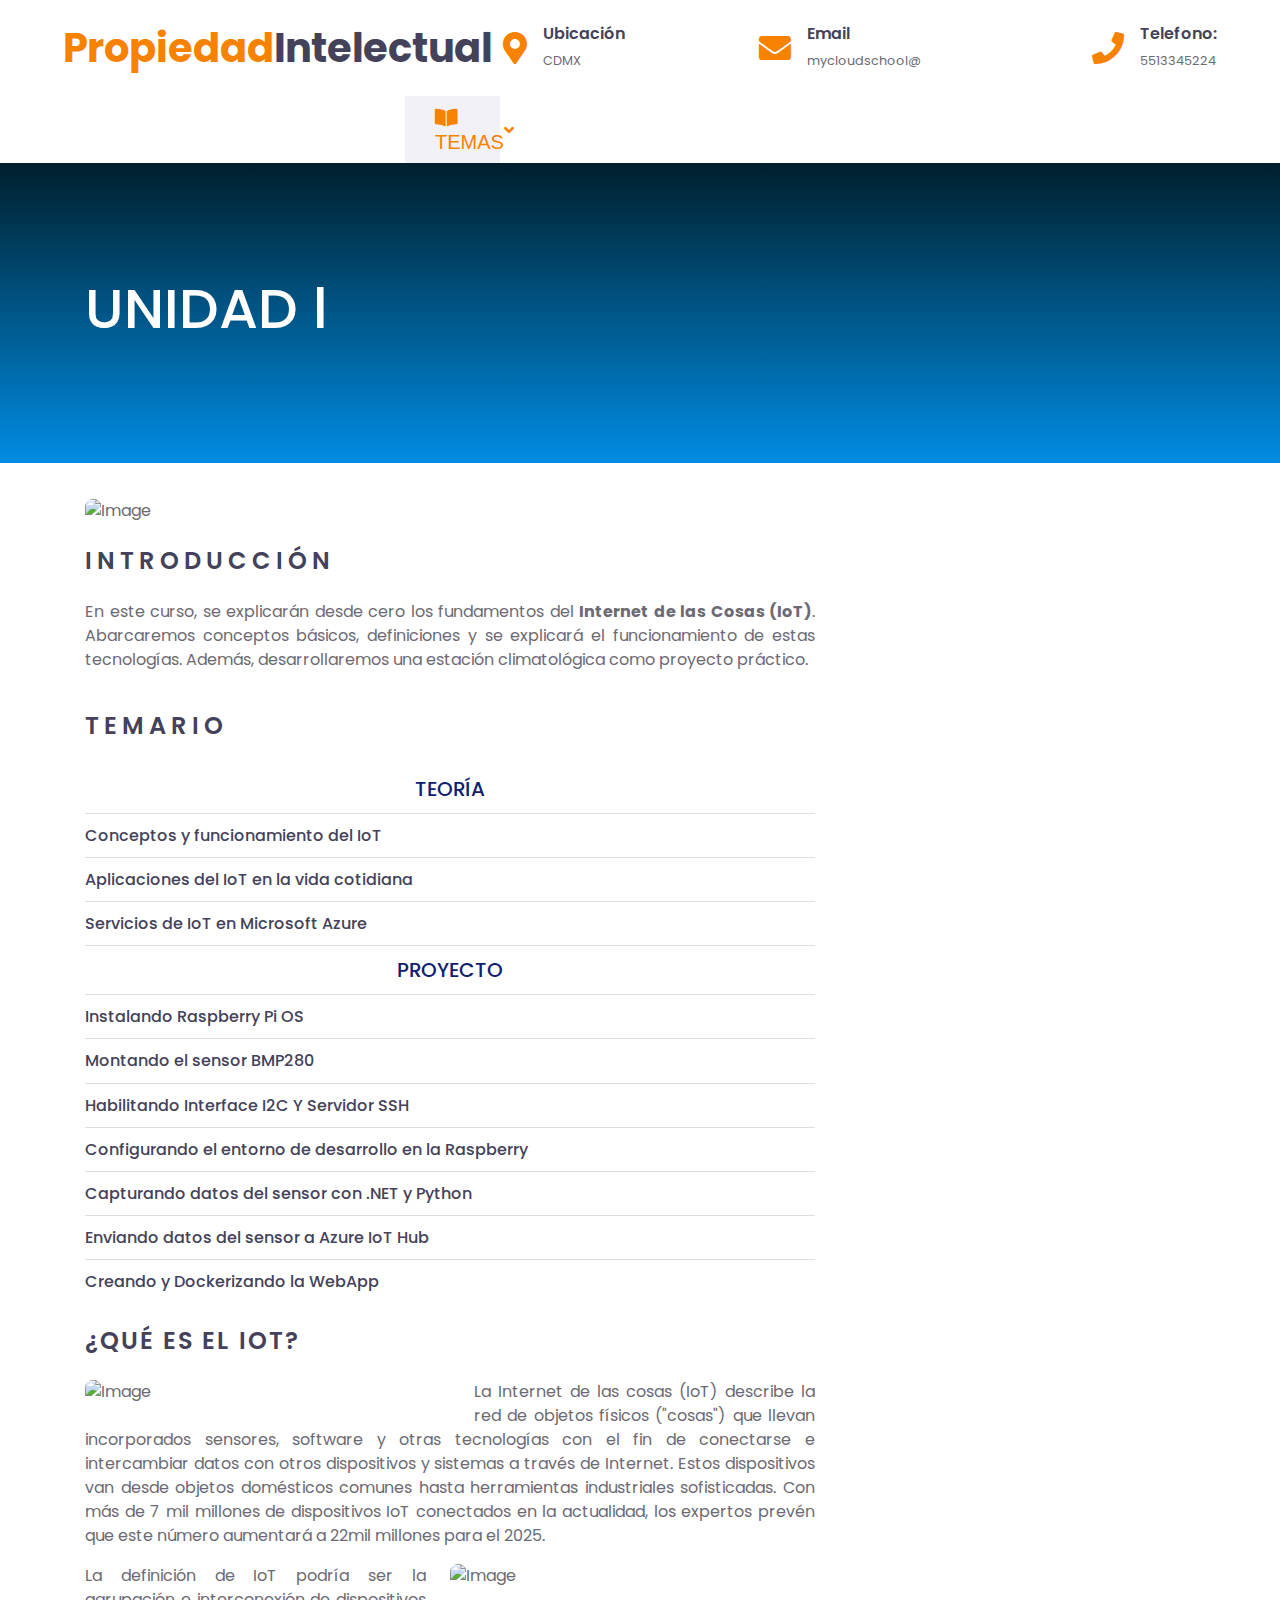
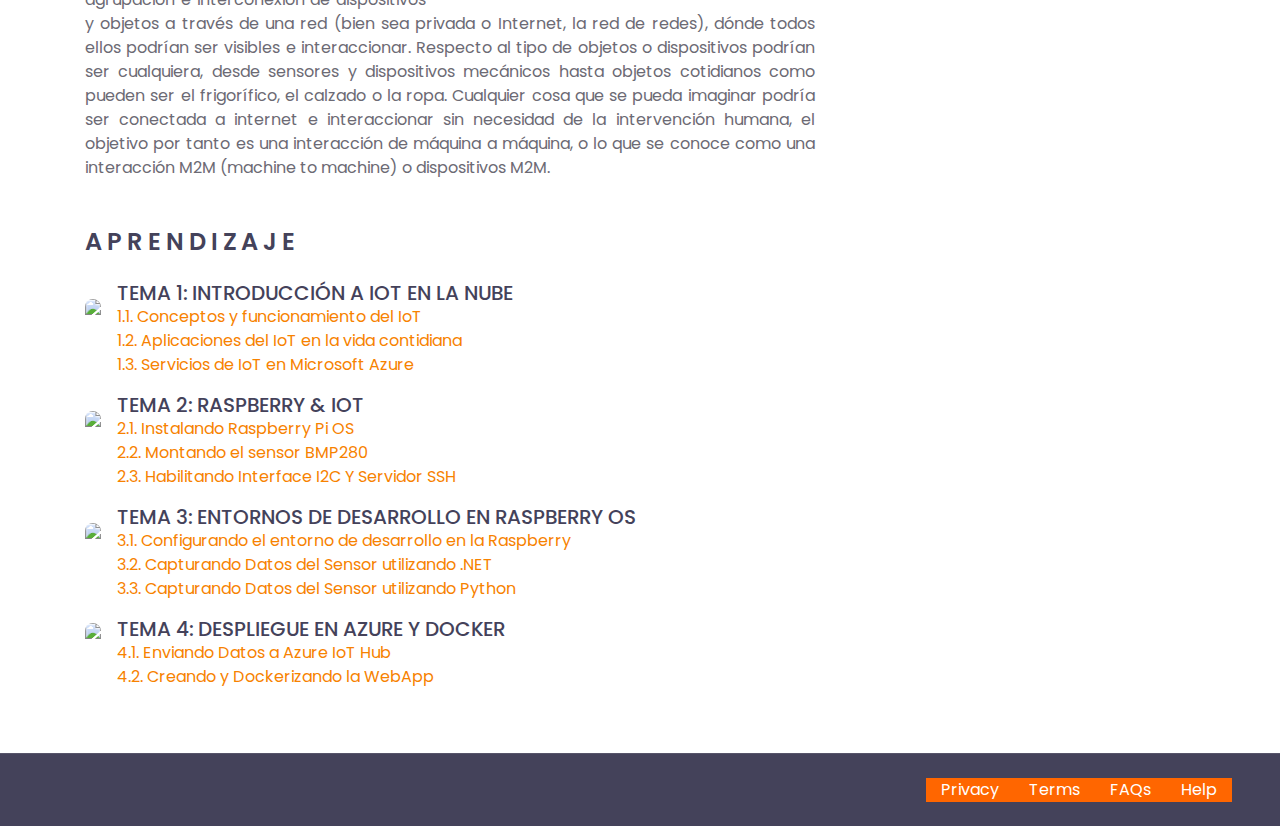
==== index.html @ 79cbea29 "19-05-23" ====
<!DOCTYPE html>
<html lang="es">
<head>
    <meta charset="utf-8">
    <title>Propiedad intelectual.</title>

    <meta content="width=device-width, initial-scale=1.0" name="viewport">
    <link rel="icon" href=https://mcsiotassets.azureedge.net/assets/imgss/favicon.png">    <!-- Favicon -->
    <link rel="preconnect" href="https://fonts.gstatic.com">
    <link href="https://fonts.googleapis.com/css2?family=Poppins:wght@400;500;600;700&display=swap" rel="stylesheet"> 
    <link href="https://cdnjs.cloudflare.com/ajax/libs/font-awesome/5.10.0/css/all.min.css" rel="stylesheet">
    <link href="lib/owlcarousel/assets/owl.carousel.min.css" rel="stylesheet">
    <link href="css/style.css" rel="stylesheet">
</head>
<body>
    <!-- Topbar Start -->
    <header class="container-fluid d-none d-lg-block">
        <div class="row align-items-center py-4 px-xl-5">
            <div class="col-lg-3">
                <a href="index.html" class="text-decoration-none d-flex">
                    <h1 class="m-0 align-self-center"><span class="text-primary">Propiedad</span>Intelectual</h1>
                </a>
            </div>
            <div class="col-lg-3 text-right">
                <div class="d-inline-flex align-items-center">
                    <i class="fa fa-2x fa-map-marker-alt text-primary mr-3"></i>
                    <div class="text-left">
                        <h6 class="font-weight-semi-bold mb-1">Ubicación</h6>
                        <small>CDMX</small>
                    </div>
                </div>
            </div>
            <div class="col-lg-3 text-right">
                <div class="d-inline-flex align-items-center">
                    <i class="fa fa-2x fa-envelope text-primary mr-3"></i>
                    <div class="text-left">
                        <h6 class="font-weight-semi-bold mb-1">Email</h6>
                        <small>mycloudschool@</small>
                    </div>
                </div>
            </div>
            <div class="col-lg-3 text-right">
                <div class="d-inline-flex align-items-center">
                    <i class="fa fa-2x fa-phone text-primary mr-3"></i>
                    <div class="text-left">
                        <h6 class="font-weight-semi-bold mb-1">Telefono:</h6>
                        <small>5513345224</small>
                    </div>
                </div>
            </div>
        </div>
    </header>
    <!-- Topbar End -->
    <!-- Navbar Start
    <div class="container-fluid">
        <div class="row border-top px-xl-5">
            <div class="col-lg-3 d-none d-lg-block">
                <a class="d-flex align-items-center justify-content-between bg-secondary w-100 text-decoration-none" data-toggle="collapse" href="#navbar-vertical" style="height: 67px; padding: 0 30px;">
                    <h5 class="text-primary m-0"><i class="fa fa-book-open mr-2"></i>Cursos</h5>
                    <i class="fa fa-angle-down text-primary"></i>
                </a>
                <nav class="collapse position-absolute navbar navbar-vertical navbar-light align-items-start p-0 border border-top-0 border-bottom-0 bg-light" id="navbar-vertical" style="width: calc(100% - 30px); z-index: 9;">
                    <div class="navbar-nav w-100">
                        <div class="nav-item dropdown">
                            <a href="microservices.html" class="nav-link" >Microservicios </a>
                            <a href="iot.html" class="nav-item nav-link">Internet of Things</a>
                            <a href="" class="nav-item nav-link">Comunicación efectiva</a>
                            <a href="" class="nav-item nav-link">Cloud</a>
                            <a href="" class="nav-item nav-link">Agile</a>
                        </div>
                    </div>
                </nav>
            </div>
            <div class="col-lg-9">
                <nav class="navbar navbar-expand-lg bg-light navbar-light py-3 py-lg-0 px-0">
                    <a href="" class="text-decoration-none d-block d-lg-none">
                        <h1 class="m-0"><span class="text-primary">E</span>COURSES</h1>
                    </a>
                    <button type="button" class="navbar-toggler" data-toggle="collapse" data-target="#navbarCollapse">
                        <span class="navbar-toggler-icon"></span>
                    </button>
                    <div class="collapse navbar-collapse justify-content-between" id="navbarCollapse">
                        <div class="navbar-nav py-0">
                            <a href="index.html" class="nav-item nav-link active">Inicio</a>
                            <a href="about.html" class="nav-item nav-link">Acerca</a>
                            <a href="course.html" class="nav-item nav-link">Cursos</a>
                            <a href="teacher.html" class="nav-item nav-link">Exponentes</a>
                           
                            <a href="contact.html" class="nav-item nav-link">Contacto</a>
                        </div>
                    </div>
                </nav>
            </div>
        </div>
    </div>
    Navbar End -->

    <!-- Header Start -->
 <div id="header">
    <div class="col-lg-3 d-none d-lg-block">
        <a class="d-flex align-items-center justify-content-between bg-secondary w-100 text-decoration-none" data-toggle="collapse" href="#navbar-vertical" style="height: 67px; padding: 0 30px;">
            <h5 class="text-primary m-0"><i class="fa fa-book-open mr-2"></i>TEMAS</h5>
            <i class="fa fa-angle-down text-primary"></i>
        </a>
        <nav class="collapse position-absolute navbar navbar-vertical navbar-light align-items-start p-0 border border-top-0 border-bottom-0 bg-light" id="navbar-vertical" style="width: calc(100% - 30px); z-index: 9;">
            <div class="nºavbar-nav w-100">
                <div class="nav-item dropdown nav">
                    <li><a href="tema1.1.html">Tema 1.1</a>
                        <ul>
                            <li><a href="tema1.1.2.html">Tema 1.1.2</a></li>
                            <li><a href="tema1.1.3.html">Tema 1.1.3</a></li>
                         </ul>
                    </li>
                    <li> <a href="tema1.2.html">Tema 1.2</a>
                        <ul>
                            <li><a href="tema1.2.1.html">Tema 1.2.1</a></li>
        
                            <li><a href="tema1.2.2.html">Tema 1.2.2</a>
                                <ul>
                                    <li><a href="tema1.2.2.1.html">Tema 1.2.2.1</a></li>
                                    <li><a href="tema1.2.2.2.html">Tema 1.2.2.2</a></li>
                                    <li><a href="tema1.2.2.3.html">Tema 1.2.2.3</a></li>
                                    <li><a href="tema1.2.2.4.html">Tema 1.2.2.4</a></li>
                                </ul>
                            </li>
                           
                        </ul>
                    </li>
                </div>
            </div>
        </nav>
    </div>
    </div>



    <div class="container-fluid iot-header bg-blue-apple" style="margin-bottom: 20px;">
        <div class="container">
            <div class="d-flex flex-column justify-content-center" style="min-height: 300px">
                <h2 class="display-4 text-white font-weight-medium">UNIDAD l</h2>
                <div class="d-inline-flex text-white">
                    
                </div>
            </div>
        </div>


    </div>
   
   
 
    <!-- Header End -->
    <!-- Detail Start -->
    <div class="container-fluid py-0">
        <div class="container py-3">
            <div class="row">
                <div class="col-lg-8">
                    <div class="mb-5">
                       
                       
                        <img class="img-fluid rounded w-100 mb-4" src="https://mcsiotassets.azureedge.net/assets/imgs/iot/iot-logo.jpeg" alt="Image">
                        <h4 class="text-uppercase mb-4" style="letter-spacing: 5px;">INTRODUCCIÓN</h4>
                        <p class="text-justify">En este curso, se explicarán desde cero los fundamentos del <b>Internet de las Cosas (IoT)</b>. Abarcaremos conceptos básicos, definiciones y se explicará el funcionamiento de estas tecnologías. Además, desarrollaremos una estación climatológica como proyecto práctico.</p>
<!--                         </p>
                        <p>Adicionalmente, los expositores presentarán un ejemplo práctico sobre el funcionamiento del IoT, donde fabricarán una estación climatológica utilizando el sensor de presión barométrica <b>BMP280</b>, la mini computadora <b>Raspberry Pi 3</b> y el servicio en la nube <b>Azure IoT Hub</b>, para monitorear los datos entrantes. Finalmente, utilizando <b>Node.js y Docker</b>, desarrollarán una WebApp donde podremos ver los cambios de temperatura en tiempo real.
                        </p>    -->            
                        <br>
                    <div class="text-center">
                        <h4 class="text-uppercase mb-4 text-justify" style="letter-spacing: 5px;">TEMARIO</h4>
                        <ul class="list-group list-group-flush">

                            <li class="list-group-item d-flex justify-content-between align-items-center px-0">
                                <p class="text-decoration-none h5 m-auto midnight-blue-font">TEORÍA</p>
                            </li>

                            <li class="list-group-item d-flex justify-content-between align-items-center px-0">
                                <p class="text-decoration-none h6 m-0">Conceptos y funcionamiento del IoT</p>
                            </li>

                            <li class="list-group-item d-flex justify-content-between align-items-center px-0">
                                <p class="text-decoration-none h6 m-0">Aplicaciones del IoT en la vida cotidiana</p>
                            </li>
                            
                            <li class="list-group-item d-flex justify-content-between align-items-center px-0">
                                <p class="text-decoration-none h6 m-0">Servicios de IoT en Microsoft Azure</p>
                            </li>

                            <li class="list-group-item d-flex justify-content-between align-items-center px-0">
                                <p class="text-decoration-none h5 m-auto midnight-blue-font">PROYECTO</p>
                            </li>
                            <li class="list-group-item d-flex justify-content-between align-items-center px-0">
                                <p class="text-decoration-none h6 m-0">Instalando Raspberry Pi OS</p>
                            </li>

                            <li class="list-group-item d-flex justify-content-between align-items-center px-0">
                                <p class="text-decoration-none h6 m-0">Montando el sensor BMP280</p>
                            </li>
                            
                            <li class="list-group-item d-flex justify-content-between align-items-center px-0">
                                <p class="text-decoration-none h6 m-0">Habilitando Interface I2C Y Servidor SSH</p>
                            </li>
                            
                            <li class="list-group-item d-flex justify-content-between align-items-center px-0">
                                <p class="text-decoration-none h6 m-0">Configurando el entorno de desarrollo en la Raspberry</p>
                            </li>

                            <li class="list-group-item d-flex justify-content-between align-items-center px-0">
                                <p class="text-decoration-none h6 m-0">Capturando datos del sensor con .NET y Python</p>
                            </li>
                            
                            <li class="list-group-item d-flex justify-content-between align-items-center px-0">
                                <p class="text-decoration-none h6 m-0">Enviando datos del sensor a Azure IoT Hub</p>
                            </li>

                            <li class="list-group-item d-flex justify-content-between align-items-center px-0">
                                <p class="text-decoration-none h6 m-0">Creando y Dockerizando la WebApp</p>
                            </li>
                        </ul>
                    </div>
                        <br>
                        <h4 class="text-uppercase mb-4" style="letter-spacing: 2px;">¿QUÉ ES EL IOT?</h4>
                        <img class="img-fluid rounded w-50 float-left mr-4 mb-3" src="http://cio.com.mx/wp-content/uploads/2020/03/Shadow-IoT.jpg" alt="Image">
                        <p class="text-justify">La Internet de las cosas (IoT) describe la red de objetos físicos ("cosas") que llevan incorporados sensores, software y otras tecnologías con el fin de conectarse e intercambiar datos con otros dispositivos y sistemas a través de Internet. Estos dispositivos van desde objetos domésticos comunes hasta herramientas industriales sofisticadas. Con más de 7 mil millones de dispositivos IoT conectados en la actualidad, los expertos prevén que este número aumentará a 22mil millones para el 2025.</p>
                        <img class="img-fluid rounded w-50 float-right ml-4 mb-3" src="https://www.gfplab.com/wp-content/uploads/2021/02/iot-hotel-1200x675.jpg" alt="Image">
                        <p class="text-justify">La definición de IoT podría ser la agrupación e interconexión de dispositivos y objetos a través de una red (bien sea privada o Internet, la red de redes), dónde todos ellos podrían ser visibles e interaccionar. Respecto al tipo de objetos o dispositivos podrían ser cualquiera, desde sensores y dispositivos mecánicos hasta objetos cotidianos como pueden ser el frigorífico, el calzado o la ropa. Cualquier cosa que se pueda imaginar podría ser conectada a internet e interaccionar sin necesidad de la intervención humana, el objetivo por tanto es una interacción de máquina a máquina, o lo que se conoce como una interacción M2M (machine to machine) o dispositivos M2M.</p>
                    </div>

                    <div class="mb-5">
                        <h4 class="text-uppercase mb-4" style="letter-spacing: 5px;">APRENDIZAJE</h4>

                        <a class="d-flex align-items-center text-decoration-none mb-3" href="iotrb_course_tema1.html">
                            <img class="img-fluid rounded" src="https://mcsiotassets.azureedge.net/assets/imgs/iot/iot-mini-logo.png" style="height: 60px;">
                            <div class="pl-3">
                                <h5 class="m-0">TEMA 1: INTRODUCCIÓN A IOT EN LA NUBE</h5>
                                <p class="m-0 p-list-option text-primary">1.1. Conceptos y funcionamiento del IoT</p>
                                <p class="m-0 p-list-option text-primary">1.2. Aplicaciones del IoT en la vida contidiana</p>
                                <p class="m-0 p-list-option text-primary">1.3. Servicios de IoT en Microsoft Azure</p>
                            </div>
                        </a>

                        <a class="d-flex align-items-center text-decoration-none mb-3" href="iotrb_course_tema2.html">
                            <img class="img-fluid rounded" src="https://mcsiotassets.azureedge.net/assets/imgs/iot/raspi.png" style="height: 60px;">
                            <div class="pl-3">
                                <h5 class="m-0">TEMA 2: RASPBERRY & IOT</h5>
                                <p class="m-0 p-list-option text-primary">2.1. Instalando Raspberry Pi OS</p>
                                <p class="m-0 p-list-option text-primary">2.2. Montando el sensor BMP280</p>
                                <p class="m-0 p-list-option text-primary">2.3. Habilitando Interface I2C Y Servidor SSH</p>
                            </div>
                        </a>

                        <a class="d-flex align-items-center text-decoration-none mb-3" href="iotrb_course_tema3.html">
                            <img class="img-fluid rounded" src="https://mcsiotassets.azureedge.net/assets/imgs/iot/dev-icon.png" style="height: 60px;">
                            <div class="pl-3">
                                <h5 class="m-0">TEMA 3: ENTORNOS DE DESARROLLO EN RASPBERRY OS</h5>
                                <p class="m-0 p-list-option text-primary">3.1. Configurando el entorno de desarrollo en la Raspberry</p>
                                <p class="m-0 p-list-option text-primary">3.2. Capturando Datos del Sensor utilizando .NET</p>
                                <p class="m-0 p-list-option text-primary">3.3. Capturando Datos del Sensor utilizando Python</p>
                            </div>
                        </a>

                        <a class="d-flex align-items-center text-decoration-none mb-3" href="iotrb_course_tema4.html">
                            <img class="img-fluid rounded" src="https://mcsiotassets.azureedge.net/assets/imgs/iot/azure-icon.png" style="height: 60px;">
                            <div class="pl-3">
                                <h5 class="m-0">TEMA 4: DESPLIEGUE EN AZURE Y DOCKER</h5>
                                <p class="m-0 p-list-option text-primary">4.1. Enviando Datos a Azure IoT Hub</p>
                                <p class="m-0 p-list-option text-primary">4.2. Creando y Dockerizando la WebApp</p>
                            </div>
                        </a>
                    </div>
                </div>

               
                    
                    <!--
                    <div class="mb-5">
                        <h4 class="text-uppercase mb-4" style="letter-spacing: 5px;">APRENDIZAJE</h4>

                        <a class="d-flex align-items-center text-decoration-none mb-3" href="iotrb_course.html">
                            <img class="img-fluid rounded" src="/assets/imgs/iot/iot-mini-logo.png" style="height: 60px;">
                            <div class="pl-3">
                                <h5 class="m-0">TEMA 1: INTRODUCCIÓN A IOT EN LA NUBE</h5>
                                <p class="m-0 p-list-option">1.1. Conceptos y funcionamiento del IoT</p>
                                <p class="m-0 p-list-option">1.2. Aplicaciones del IoT en la vida contidiana</p>
                                <p class="m-0 p-list-option">1.3. Servicios de IoT en Microsoft Azure</p>
                            </div>
                        </a>

                        <a class="d-flex align-items-center text-decoration-none mb-3" href="iotrb_course.html">
                            <img class="img-fluid rounded" src="/assets/imgs/iot/iot-mini-logo.png" style="height: 60px;">
                            <div class="pl-3">
                                <h5 class="m-0">TEMA 2: RASPBERRY & IOT</h5>
                                <p class="m-0 p-list-option">2.1. Instalando Raspberry Pi OS</p>
                                <p class="m-0 p-list-option">2.2. Montando el sensor BMP280</p>
                                <p class="m-0 p-list-option">2.3. Habilitando Interface I2C Y Servidor SSH</p>
                            </div>
                        </a>

                        <a class="d-flex align-items-center text-decoration-none mb-3" href="iotrb_course.html">
                            <img class="img-fluid rounded" src="/assets/imgs/iot/iot-mini-logo.png" style="height: 60px;">
                            <div class="pl-3">
                                <h5 class="m-0">TEMA 3: ENTORNOS DE DESARROLLO EN RASPBERRY OS</h5>
                                <p class="m-0 p-list-option">3.1. Configurando el entorno de desarrollo en la Raspberry</p>
                                <p class="m-0 p-list-option">3.2. Capturando Datos del Sensor utilizando .NET</p>
                                <p class="m-0 p-list-option">3.3. Capturando Datos del Sensor utilizando Python</p>
                            </div>
                        </a>

                        <a class="d-flex align-items-center text-decoration-none mb-3" href="iotrb_course.html">
                            <img class="img-fluid rounded" src="/assets/imgs/iot/iot-mini-logo.png" style="height: 60px;">
                            <div class="pl-3">
                                <h5 class="m-0">TEMA 4: DESPLIEGUE EN AZURE Y DOCKER</h5>
                                <p class="m-0 p-list-option">4.1. Enviando Datos a Azure IoT Hub utilizando .NET</p>
                                <p class="m-0 p-list-option">4.2. Creando y Dockerizando la WebApp</p>
                            </div>
                        </a>
                    </div> -->
                </div>

            </div>
        </div>
    </div>
    <!-- Detail End -->


    <!-- Footer Start 
    <div class="container-fluid bg-dark text-white py-5 px-sm-3 px-lg-5" style="margin-top: 90px;">
        <div class="row pt-5">
            <div class="col-lg-7 col-md-12">
                <div class="row">
                    <div class="col-md-6 mb-5">
                        <h5 class="text-primary text-uppercase mb-4" style="letter-spacing: 5px;">Get In Touch</h5>
                        <p><i class="fa fa-map-marker-alt mr-2"></i>123 Street, New York, USA</p>
                        <p><i class="fa fa-phone-alt mr-2"></i>+012 345 67890</p>
                        <p><i class="fa fa-envelope mr-2"></i>info@example.com</p>
                        <div class="d-flex justify-content-start mt-4">
                            <a class="btn btn-outline-light btn-square mr-2" href="#"><i class="fab fa-twitter"></i></a>
                            <a class="btn btn-outline-light btn-square mr-2" href="#"><i class="fab fa-facebook-f"></i></a>
                            <a class="btn btn-outline-light btn-square mr-2" href="#"><i class="fab fa-linkedin-in"></i></a>
                            <a class="btn btn-outline-light btn-square" href="#"><i class="fab fa-instagram"></i></a>
                        </div>
                    </div>
                    <div class="col-md-6 mb-5">
                        <h5 class="text-primary text-uppercase mb-4" style="letter-spacing: 5px;">Our Courses</h5>
                        <div class="d-flex flex-column justify-content-start">
                            <a class="text-white mb-2" href="#"><i class="fa fa-angle-right mr-2"></i>Web Design</a>
                            <a class="text-white mb-2" href="#"><i class="fa fa-angle-right mr-2"></i>Apps Design</a>
                            <a class="text-white mb-2" href="#"><i class="fa fa-angle-right mr-2"></i>Marketing</a>
                            <a class="text-white mb-2" href="#"><i class="fa fa-angle-right mr-2"></i>Research</a>
                            <a class="text-white" href="#"><i class="fa fa-angle-right mr-2"></i>SEO</a>
                        </div>
                    </div>
                </div>
            </div>
            <div class="col-lg-5 col-md-12 mb-5">
                <h5 class="text-primary text-uppercase mb-4" style="letter-spacing: 5px;">Newsletter</h5>
                <p>Rebum labore lorem dolores kasd est, et ipsum amet et at kasd, ipsum sea tempor magna tempor. Accu kasd sed ea duo ipsum. Dolor duo eirmod sea justo no lorem est diam</p>
                <div class="w-100">
                    <div class="input-group">
                        <input type="text" class="form-control border-light" style="padding: 30px;" placeholder="Your Email Address">
                        <div class="input-group-append">
                            <button class="btn btn-primary px-4">Sign Up</button>
                        </div>
                    </div>
                </div>
            </div>
        </div>
    </div> 
-->

    <div class="container-fluid bg-dark text-white border-top py-4 px-sm-3 px-md-5" style="border-color: rgba(256, 256, 256, .1) !important;">
        <div class="row">
            <div class="col-lg-6 text-center text-md-left mb-3 mb-md-0"></div>
            <div class="col-lg-6 text-center text-md-right">
                <ul class="nav d-inline-flex">
                    <li class="nav-item">
                        <a class="nav-link text-white py-0" href="#">Privacy</a>
                    </li>
                    <li class="nav-item">
                        <a class="nav-link text-white py-0" href="#">Terms</a>
                    </li>
                    <li class="nav-item">
                        <a class="nav-link text-white py-0" href="#">FAQs</a>
                    </li>
                    <li class="nav-item">
                        <a class="nav-link text-white py-0" href="#">Help</a>
                    </li>
                </ul>
            </div>
        </div>
    </div>
    <!-- Footer End -->
    
    <!-- Back to Top -->
    <a href="#" class="btn btn-lg btn-primary btn-lg-square back-to-top bg-orange-apple"><i class="fa fa-angle-double-up"></i></a>

    <!-- JavaScript Libraries -->
    <script src="https://code.jquery.com/jquery-3.4.1.min.js"></script>
    <script src="https://stackpath.bootstrapcdn.com/bootstrap/4.4.1/js/bootstrap.bundle.min.js"></script>
    <script src="lib/easing/easing.min.js"></script>
    <script src="lib/owlcarousel/owl.carousel.min.js"></script>
    <!-- Contact Javascript File -->
    <script src="mail/jqBootstrapValidation.min.js"></script>
    <script src="mail/contact.js"></script>
    <!-- Template Javascript -->
    <script src="js/main.js"></script>
</body>

</html>
---- css/style.css ----
/******* Bootstrap Theming ********/
/*!
 * Bootstrap v4.5.3 (https://getbootstrap.com/)
 * Copyright 2011-2020 The Bootstrap Authors
 * Copyright 2011-2020 Twitter, Inc.
 * Licensed under MIT (https://github.com/twbs/bootstrap/blob/main/LICENSE)
 */
:root {
  --blue-apple: #009CDF;
  --green-apple: #5EBD3E;
  --yellow-apple: #FFB900;
  --yellow-apple: rgb(255, 185, 0);
  --orange-apple: #F78200;
  --orange-apple-alpha: rgba(247, 132, 0);
  --red-apple: #E23838;
  --purple-apple: #973999;
  --blue: #007bff;
  --indigo: #6610f2;
  --purple: #6f42c1;
  --pink: #e83e8c;
  --red: #dc3545;
  --orange: #fd7e14;
  --yellow: #ffc107;
  --green: #28a745;
  --teal: #20c997;
  --cyan: #17a2b8;
  --white: #fff;
  --gray: #6c757d;
  --gray-dark: #343a40;
  --primary: #FF6600;
  --secondary: #F2F1F8;
  --success: #28a745;
  --info: #17a2b8;
  --warning: #ffc107;
  --danger: #dc3545;
  --light: #FFFFFF;
  --dark: #44425A;
  --breakpoint-xs: 0;
  --breakpoint-sm: 576px;
  --breakpoint-md: 768px;
  --breakpoint-lg: 992px;
  --breakpoint-xl: 1200px;
  --font-family-sans-serif: "Poppins", sans-serif;
  --font-family-monospace: SFMono-Regular, Menlo, Monaco, Consolas, "Liberation Mono", "Courier New", monospace;
}

*,
*::before,
*::after {
  box-sizing: border-box;
}
#header {
  margin: auto;
  width: 500px;
  font-family: Arial, Helvetica, sans-serif;
}
ul, ol {
  list-style: none;
}

.nav li a {
  background-color: #FF6600;
  color: black;
  text-decoration: none;
padding: 20px 15px;
display: block;
}
.nav li a:hover {
background-color: white;
}
.nav > li {
  float: left;
}
.nav li ul {
  display: none;
  position: absolute;
  min-width: 240px;
}
.nav li:hover > ul {
  display: block;

}

.nav li ul li {
  position: relative;

}

.nav li ul li ul {
  right: -140px;
  top: 0px;
}

html {
  font-family: sans-serif;
  line-height: 1.15;
  -webkit-text-size-adjust: 100%;
  -webkit-tap-highlight-color: rgba(0, 0, 0, 0);
}

article, aside, figcaption, figure, footer, header, hgroup, main, nav, section {
  display: block;
}

body {
  margin: 0;
  font-family: "Poppins", sans-serif;
  font-size: 1rem;
  font-weight: 400;
  line-height: 1.5;
  color: #6C6A74;
  text-align: left;
  background-color: #fff;
}

[tabindex="-1"]:focus:not(:focus-visible) {
  outline: 0 !important;
}

hr {
  box-sizing: content-box;
  height: 0;
  overflow: visible;
}

h1, h2, h3, h4, h5, h6 {
  margin-top: 0;
  margin-bottom: 0.5rem;
}

p {
  margin-top: 0;
  margin-bottom: 1rem;
}

abbr[title],
abbr[data-original-title] {
  text-decoration: underline;
  text-decoration: underline dotted;
  cursor: help;
  border-bottom: 0;
  text-decoration-skip-ink: none;
}

address {
  margin-bottom: 1rem;
  font-style: normal;
  line-height: inherit;
}

ol,
ul,
dl {
  margin-top: 0;
  margin-bottom: 1rem;
}

ol ol,
ul ul,
ol ul,
ul ol {
  margin-bottom: 0;
}

dt {
  font-weight: 700;
}

dd {
  margin-bottom: .5rem;
  margin-left: 0;
}

blockquote {
  margin: 0 0 1rem;
}

b,
strong {
  font-weight: bolder;
}

small {
  font-size: 80%;
}

sub,
sup {
  position: relative;
  font-size: 75%;
  line-height: 0;
  vertical-align: baseline;
}

sub {
  bottom: -.25em;
}

sup {
  top: -.5em;
}

a {
  color: #FF6600;
  text-decoration: none;
  background-color: transparent;
}

a:hover {
  /* color: #b34700; */
  text-decoration: underline;
}

a:not([href]):not([class]) {
  color: inherit;
  text-decoration: none;
}

a:not([href]):not([class]):hover {
  color: inherit;
  text-decoration: none;
}

pre,
code,
kbd,
samp {
  font-family: SFMono-Regular, Menlo, Monaco, Consolas, "Liberation Mono", "Courier New", monospace;
  font-size: 1em;
}

pre {
  margin-top: 0;
  margin-bottom: 1rem;
  overflow: auto;
  -ms-overflow-style: scrollbar;
}

figure {
  margin: 0 0 1rem;
}

img {
  vertical-align: middle;
  border-style: none;
}

svg {
  overflow: hidden;
  vertical-align: middle;
}

table {
  border-collapse: collapse;
}

caption {
  padding-top: 0.75rem;
  padding-bottom: 0.75rem;
  color: #6c757d;
  text-align: left;
  caption-side: bottom;
}

th {
  text-align: inherit;
  text-align: -webkit-match-parent;
}

label {
  display: inline-block;
  margin-bottom: 0.5rem;
}

button {
  border-radius: 0;
}

button:focus {
  outline: 1px dotted;
  outline: 5px auto -webkit-focus-ring-color;
}

input,
button,
select,
optgroup,
textarea {
  margin: 0;
  font-family: inherit;
  font-size: inherit;
  line-height: inherit;
}

button,
input {
  overflow: visible;
}

button,
select {
  text-transform: none;
}

[role="button"] {
  cursor: pointer;
}

select {
  word-wrap: normal;
}

button,
[type="button"],
[type="reset"],
[type="submit"] {
  -webkit-appearance: button;
}

button:not(:disabled),
[type="button"]:not(:disabled),
[type="reset"]:not(:disabled),
[type="submit"]:not(:disabled) {
  cursor: pointer;
}

button::-moz-focus-inner,
[type="button"]::-moz-focus-inner,
[type="reset"]::-moz-focus-inner,
[type="submit"]::-moz-focus-inner {
  padding: 0;
  border-style: none;
}

input[type="radio"],
input[type="checkbox"] {
  box-sizing: border-box;
  padding: 0;
}

textarea {
  overflow: auto;
  resize: vertical;
}

fieldset {
  min-width: 0;
  padding: 0;
  margin: 0;
  border: 0;
}

legend {
  display: block;
  width: 100%;
  max-width: 100%;
  padding: 0;
  margin-bottom: .5rem;
  font-size: 1.5rem;
  line-height: inherit;
  color: inherit;
  white-space: normal;
}

@media (max-width: 1200px) {
  legend {
    font-size: calc(1.275rem + 0.3vw) ;
  }
}

progress {
  vertical-align: baseline;
}

[type="number"]::-webkit-inner-spin-button,
[type="number"]::-webkit-outer-spin-button {
  height: auto;
}

[type="search"] {
  outline-offset: -2px;
  -webkit-appearance: none;
}

[type="search"]::-webkit-search-decoration {
  -webkit-appearance: none;
}

::-webkit-file-upload-button {
  font: inherit;
  -webkit-appearance: button;
}

output {
  display: inline-block;
}

summary {
  display: list-item;
  cursor: pointer;
}

template {
  display: none;
}

[hidden] {
  display: none !important;
}

h1, h2, h3, h4, h5, h6,
.h1, .h2, .h3, .h4, .h5, .h6 {
  margin-bottom: 0.5rem;
  font-weight: 500;
  line-height: 1.2;
  color: #44425A;
}

h1, .h1 {
  font-size: 2.5rem;
}

@media (max-width: 1200px) {
  h1, .h1 {
    font-size: calc(1.375rem + 1.5vw) ;
  }
}

h2, .h2 {
  font-size: 2rem;
}

@media (max-width: 1200px) {
  h2, .h2 {
    font-size: calc(1.325rem + 0.9vw) ;
  }
}

h3, .h3 {
  font-size: 1.75rem;
}

@media (max-width: 1200px) {
  h3, .h3 {
    font-size: calc(1.3rem + 0.6vw) ;
  }
}

h4, .h4 {
  font-size: 1.5rem;
}

@media (max-width: 1200px) {
  h4, .h4 {
    font-size: calc(1.275rem + 0.3vw) ;
  }
}

h5, .h5 {
  font-size: 1.25rem;
}

h6, .h6 {
  font-size: 1rem;
}

.lead {
  font-size: 1.25rem;
  font-weight: 300;
}

.display-1 {
  font-size: 6rem;
  font-weight: 300;
  line-height: 1.2;
}

@media (max-width: 1200px) {
  .display-1 {
    font-size: calc(1.725rem + 5.7vw) ;
  }
}

.display-2 {
  font-size: 5.5rem;
  font-weight: 300;
  line-height: 1.2;
}

@media (max-width: 1200px) {
  .display-2 {
    font-size: calc(1.675rem + 5.1vw) ;
  }
}

.display-3 {
  font-size: 4.5rem;
  font-weight: 300;
  line-height: 1.2;
}

@media (max-width: 1200px) {
  .display-3 {
    font-size: calc(1.575rem + 3.9vw) ;
  }
}

.display-4 {
  font-size: 3.5rem;
  font-weight: 300;
  line-height: 1.2;
}

@media (max-width: 1200px) {
  .display-4 {
    font-size: calc(1.475rem + 2.7vw) ;
  }
}

hr {
  margin-top: 1rem;
  margin-bottom: 1rem;
  border: 0;
  border-top: 1px solid rgba(0, 0, 0, 0.1);
}

small,
.small {
  font-size: 80%;
  font-weight: 400;
}

mark,
.mark {
  padding: 0.2em;
  background-color: #fcf8e3;
}

.list-unstyled {
  padding-left: 0;
  list-style: none;
}

.list-inline {
  padding-left: 0;
  list-style: none;
}

.list-inline-item {
  display: inline-block;
}

.list-inline-item:not(:last-child) {
  margin-right: 0.5rem;
}

.initialism {
  font-size: 90%;
  text-transform: uppercase;
}

.blockquote {
  margin-bottom: 1rem;
  font-size: 1.25rem;
}

.blockquote-footer {
  display: block;
  font-size: 80%;
  color: #6c757d;
}

.blockquote-footer::before {
  content: "\2014\00A0";
}

.img-fluid {
  max-width: 100%;
  height: auto;
}

.img-thumbnail {
  padding: 0.25rem;
  background-color: #fff;
  border: 1px solid #dee2e6;
  border-radius: 8px;
  max-width: 100%;
  height: auto;
}

.figure {
  display: inline-block;
}

.figure-img {
  margin-bottom: 0.5rem;
  line-height: 1;
}

.figure-caption {
  font-size: 90%;
  color: #6c757d;
}

code {
  font-size: 87.5%;
  color: #102070;
  word-wrap: break-word;
}

a > code {
  color: inherit;
}

kbd {
  padding: 0.2rem 0.4rem;
  font-size: 87.5%;
  color: #fff;
  background-color: #212529;
  border-radius: 0.2rem;
}

kbd kbd {
  padding: 0;
  font-size: 100%;
  font-weight: 700;
}

pre {
  display: block;
  font-size: 87.5%;
  color: #212529;
}

pre code {
  font-size: inherit;
  color: inherit;
  word-break: normal;
}

.pre-scrollable {
  max-height: 340px;
  overflow-y: scroll;
}

.container,
.container-fluid,
.container-sm,
.container-md,
.container-lg,
.container-xl {
  width: 100%;
  padding-right: 15px;
  padding-left: 15px;
  margin-right: auto;
  margin-left: auto;
}

@media (min-width: 576px) {
  .container, .container-sm {
    max-width: 540px;
  }
}

@media (min-width: 768px) {
  .container, .container-sm, .container-md {
    max-width: 720px;
  }
}

@media (min-width: 992px) {
  .container, .container-sm, .container-md, .container-lg {
    max-width: 960px;
  }
}

@media (min-width: 1200px) {
  .container, .container-sm, .container-md, .container-lg, .container-xl {
    max-width: 1140px;
  }
}

.row {
  display: flex;
  flex-wrap: wrap;
  margin-right: -15px;
  margin-left: -15px;
}

.no-gutters {
  margin-right: 0;
  margin-left: 0;
}

.no-gutters > .col,
.no-gutters > [class*="col-"] {
  padding-right: 0;
  padding-left: 0;
}

.col-1, .col-2, .col-3, .col-4, .col-5, .col-6, .col-7, .col-8, .col-9, .col-10, .col-11, .col-12, .col,
.col-auto, .col-sm-1, .col-sm-2, .col-sm-3, .col-sm-4, .col-sm-5, .col-sm-6, .col-sm-7, .col-sm-8, .col-sm-9, .col-sm-10, .col-sm-11, .col-sm-12, .col-sm,
.col-sm-auto, .col-md-1, .col-md-2, .col-md-3, .col-md-4, .col-md-5, .col-md-6, .col-md-7, .col-md-8, .col-md-9, .col-md-10, .col-md-11, .col-md-12, .col-md,
.col-md-auto, .col-lg-1, .col-lg-2, .col-lg-3, .col-lg-4, .col-lg-5, .col-lg-6, .col-lg-7, .col-lg-8, .col-lg-9, .col-lg-10, .col-lg-11, .col-lg-12, .col-lg,
.col-lg-auto, .col-xl-1, .col-xl-2, .col-xl-3, .col-xl-4, .col-xl-5, .col-xl-6, .col-xl-7, .col-xl-8, .col-xl-9, .col-xl-10, .col-xl-11, .col-xl-12, .col-xl,
.col-xl-auto {
  position: relative;
  width: 100%;
  padding-right: 15px;
  padding-left: 15px;
}

.col {
  flex-basis: 0;
  flex-grow: 1;
  max-width: 100%;
}

.row-cols-1 > * {
  flex: 0 0 100%;
  max-width: 100%;
}

.row-cols-2 > * {
  flex: 0 0 50%;
  max-width: 50%;
}

.row-cols-3 > * {
  flex: 0 0 33.33333%;
  max-width: 33.33333%;
}

.row-cols-4 > * {
  flex: 0 0 25%;
  max-width: 25%;
}

.row-cols-5 > * {
  flex: 0 0 20%;
  max-width: 20%;
}

.row-cols-6 > * {
  flex: 0 0 16.66667%;
  max-width: 16.66667%;
}

.col-auto {
  flex: 0 0 auto;
  width: auto;
  max-width: 100%;
}

.col-1 {
  flex: 0 0 8.33333%;
  max-width: 8.33333%;
}

.col-2 {
  flex: 0 0 16.66667%;
  max-width: 16.66667%;
}

.col-3 {
  flex: 0 0 25%;
  max-width: 25%;
}

.col-4 {
  flex: 0 0 33.33333%;
  max-width: 33.33333%;
}

.col-5 {
  flex: 0 0 41.66667%;
  max-width: 41.66667%;
}

.col-6 {
  flex: 0 0 50%;
  max-width: 50%;
}

.col-7 {
  flex: 0 0 58.33333%;
  max-width: 58.33333%;
}

.col-8 {
  flex: 0 0 66.66667%;
  max-width: 66.66667%;
}

.col-9 {
  flex: 0 0 75%;
  max-width: 75%;
}

.col-10 {
  flex: 0 0 83.33333%;
  max-width: 83.33333%;
}

.col-11 {
  flex: 0 0 91.66667%;
  max-width: 91.66667%;
}

.col-12 {
  flex: 0 0 100%;
  max-width: 100%;
}

.order-first {
  order: -1;
}

.order-last {
  order: 13;
}

.order-0 {
  order: 0;
}

.order-1 {
  order: 1;
}

.order-2 {
  order: 2;
}

.order-3 {
  order: 3;
}

.order-4 {
  order: 4;
}

.order-5 {
  order: 5;
}

.order-6 {
  order: 6;
}

.order-7 {
  order: 7;
}

.order-8 {
  order: 8;
}

.order-9 {
  order: 9;
}

.order-10 {
  order: 10;
}

.order-11 {
  order: 11;
}

.order-12 {
  order: 12;
}

.offset-1 {
  margin-left: 8.33333%;
}

.offset-2 {
  margin-left: 16.66667%;
}

.offset-3 {
  margin-left: 25%;
}

.offset-4 {
  margin-left: 33.33333%;
}

.offset-5 {
  margin-left: 41.66667%;
}

.offset-6 {
  margin-left: 50%;
}

.offset-7 {
  margin-left: 58.33333%;
}

.offset-8 {
  margin-left: 66.66667%;
}

.offset-9 {
  margin-left: 75%;
}

.offset-10 {
  margin-left: 83.33333%;
}

.offset-11 {
  margin-left: 91.66667%;
}

@media (min-width: 576px) {
  .col-sm {
    flex-basis: 0;
    flex-grow: 1;
    max-width: 100%;
  }
  .row-cols-sm-1 > * {
    flex: 0 0 100%;
    max-width: 100%;
  }
  .row-cols-sm-2 > * {
    flex: 0 0 50%;
    max-width: 50%;
  }
  .row-cols-sm-3 > * {
    flex: 0 0 33.33333%;
    max-width: 33.33333%;
  }
  .row-cols-sm-4 > * {
    flex: 0 0 25%;
    max-width: 25%;
  }
  .row-cols-sm-5 > * {
    flex: 0 0 20%;
    max-width: 20%;
  }
  .row-cols-sm-6 > * {
    flex: 0 0 16.66667%;
    max-width: 16.66667%;
  }
  .col-sm-auto {
    flex: 0 0 auto;
    width: auto;
    max-width: 100%;
  }
  .col-sm-1 {
    flex: 0 0 8.33333%;
    max-width: 8.33333%;
  }
  .col-sm-2 {
    flex: 0 0 16.66667%;
    max-width: 16.66667%;
  }
  .col-sm-3 {
    flex: 0 0 25%;
    max-width: 25%;
  }
  .col-sm-4 {
    flex: 0 0 33.33333%;
    max-width: 33.33333%;
  }
  .col-sm-5 {
    flex: 0 0 41.66667%;
    max-width: 41.66667%;
  }
  .col-sm-6 {
    flex: 0 0 50%;
    max-width: 50%;
  }
  .col-sm-7 {
    flex: 0 0 58.33333%;
    max-width: 58.33333%;
  }
  .col-sm-8 {
    flex: 0 0 66.66667%;
    max-width: 66.66667%;
  }
  .col-sm-9 {
    flex: 0 0 75%;
    max-width: 75%;
  }
  .col-sm-10 {
    flex: 0 0 83.33333%;
    max-width: 83.33333%;
  }
  .col-sm-11 {
    flex: 0 0 91.66667%;
    max-width: 91.66667%;
  }
  .col-sm-12 {
    flex: 0 0 100%;
    max-width: 100%;
  }
  .order-sm-first {
    order: -1;
  }
  .order-sm-last {
    order: 13;
  }
  .order-sm-0 {
    order: 0;
  }
  .order-sm-1 {
    order: 1;
  }
  .order-sm-2 {
    order: 2;
  }
  .order-sm-3 {
    order: 3;
  }
  .order-sm-4 {
    order: 4;
  }
  .order-sm-5 {
    order: 5;
  }
  .order-sm-6 {
    order: 6;
  }
  .order-sm-7 {
    order: 7;
  }
  .order-sm-8 {
    order: 8;
  }
  .order-sm-9 {
    order: 9;
  }
  .order-sm-10 {
    order: 10;
  }
  .order-sm-11 {
    order: 11;
  }
  .order-sm-12 {
    order: 12;
  }
  .offset-sm-0 {
    margin-left: 0;
  }
  .offset-sm-1 {
    margin-left: 8.33333%;
  }
  .offset-sm-2 {
    margin-left: 16.66667%;
  }
  .offset-sm-3 {
    margin-left: 25%;
  }
  .offset-sm-4 {
    margin-left: 33.33333%;
  }
  .offset-sm-5 {
    margin-left: 41.66667%;
  }
  .offset-sm-6 {
    margin-left: 50%;
  }
  .offset-sm-7 {
    margin-left: 58.33333%;
  }
  .offset-sm-8 {
    margin-left: 66.66667%;
  }
  .offset-sm-9 {
    margin-left: 75%;
  }
  .offset-sm-10 {
    margin-left: 83.33333%;
  }
  .offset-sm-11 {
    margin-left: 91.66667%;
  }
}

@media (min-width: 768px) {
  .col-md {
    flex-basis: 0;
    flex-grow: 1;
    max-width: 100%;
  }
  .row-cols-md-1 > * {
    flex: 0 0 100%;
    max-width: 100%;
  }
  .row-cols-md-2 > * {
    flex: 0 0 50%;
    max-width: 50%;
  }
  .row-cols-md-3 > * {
    flex: 0 0 33.33333%;
    max-width: 33.33333%;
  }
  .row-cols-md-4 > * {
    flex: 0 0 25%;
    max-width: 25%;
  }
  .row-cols-md-5 > * {
    flex: 0 0 20%;
    max-width: 20%;
  }
  .row-cols-md-6 > * {
    flex: 0 0 16.66667%;
    max-width: 16.66667%;
  }
  .col-md-auto {
    flex: 0 0 auto;
    width: auto;
    max-width: 100%;
  }
  .col-md-1 {
    flex: 0 0 8.33333%;
    max-width: 8.33333%;
  }
  .col-md-2 {
    flex: 0 0 16.66667%;
    max-width: 16.66667%;
  }
  .col-md-3 {
    flex: 0 0 25%;
    max-width: 25%;
  }
  .col-md-4 {
    flex: 0 0 33.33333%;
    max-width: 33.33333%;
  }
  .col-md-5 {
    flex: 0 0 41.66667%;
    max-width: 41.66667%;
  }
  .col-md-6 {
    flex: 0 0 50%;
    max-width: 50%;
  }
  .col-md-7 {
    flex: 0 0 58.33333%;
    max-width: 58.33333%;
  }
  .col-md-8 {
    flex: 0 0 66.66667%;
    max-width: 66.66667%;
  }
  .col-md-9 {
    flex: 0 0 75%;
    max-width: 75%;
  }
  .col-md-10 {
    flex: 0 0 83.33333%;
    max-width: 83.33333%;
  }
  .col-md-11 {
    flex: 0 0 91.66667%;
    max-width: 91.66667%;
  }
  .col-md-12 {
    flex: 0 0 100%;
    max-width: 100%;
  }
  .order-md-first {
    order: -1;
  }
  .order-md-last {
    order: 13;
  }
  .order-md-0 {
    order: 0;
  }
  .order-md-1 {
    order: 1;
  }
  .order-md-2 {
    order: 2;
  }
  .order-md-3 {
    order: 3;
  }
  .order-md-4 {
    order: 4;
  }
  .order-md-5 {
    order: 5;
  }
  .order-md-6 {
    order: 6;
  }
  .order-md-7 {
    order: 7;
  }
  .order-md-8 {
    order: 8;
  }
  .order-md-9 {
    order: 9;
  }
  .order-md-10 {
    order: 10;
  }
  .order-md-11 {
    order: 11;
  }
  .order-md-12 {
    order: 12;
  }
  .offset-md-0 {
    margin-left: 0;
  }
  .offset-md-1 {
    margin-left: 8.33333%;
  }
  .offset-md-2 {
    margin-left: 16.66667%;
  }
  .offset-md-3 {
    margin-left: 25%;
  }
  .offset-md-4 {
    margin-left: 33.33333%;
  }
  .offset-md-5 {
    margin-left: 41.66667%;
  }
  .offset-md-6 {
    margin-left: 50%;
  }
  .offset-md-7 {
    margin-left: 58.33333%;
  }
  .offset-md-8 {
    margin-left: 66.66667%;
  }
  .offset-md-9 {
    margin-left: 75%;
  }
  .offset-md-10 {
    margin-left: 83.33333%;
  }
  .offset-md-11 {
    margin-left: 91.66667%;
  }
}

@media (min-width: 992px) {
  .col-lg {
    flex-basis: 0;
    flex-grow: 1;
    max-width: 100%;
  }
  .row-cols-lg-1 > * {
    flex: 0 0 100%;
    max-width: 100%;
  }
  .row-cols-lg-2 > * {
    flex: 0 0 50%;
    max-width: 50%;
  }
  .row-cols-lg-3 > * {
    flex: 0 0 33.33333%;
    max-width: 33.33333%;
  }
  .row-cols-lg-4 > * {
    flex: 0 0 25%;
    max-width: 25%;
  }
  .row-cols-lg-5 > * {
    flex: 0 0 20%;
    max-width: 20%;
  }
  .row-cols-lg-6 > * {
    flex: 0 0 16.66667%;
    max-width: 16.66667%;
  }
  .col-lg-auto {
    flex: 0 0 auto;
    width: auto;
    max-width: 100%;
  }
  .col-lg-1 {
    flex: 0 0 8.33333%;
    max-width: 8.33333%;
  }
  .col-lg-2 {
    flex: 0 0 16.66667%;
    max-width: 16.66667%;
  }
  .col-lg-3 {
    flex: 0 0 25%;
    max-width: 25%;
  }
  .col-lg-4 {
    flex: 0 0 33.33333%;
    max-width: 33.33333%;
  }
  .col-lg-5 {
    flex: 0 0 41.66667%;
    max-width: 41.66667%;
  }
  .col-lg-6 {
    flex: 0 0 50%;
    max-width: 50%;
  }
  .col-lg-7 {
    flex: 0 0 58.33333%;
    max-width: 58.33333%;
  }
  .col-lg-8 {
    flex: 0 0 66.66667%;
    max-width: 66.66667%;
  }
  .col-lg-9 {
    flex: 0 0 75%;
    max-width: 75%;
  }
  .col-lg-10 {
    flex: 0 0 83.33333%;
    max-width: 83.33333%;
  }
  .col-lg-11 {
    flex: 0 0 91.66667%;
    max-width: 91.66667%;
  }
  .col-lg-12 {
    flex: 0 0 100%;
    max-width: 100%;
  }
  .order-lg-first {
    order: -1;
  }
  .order-lg-last {
    order: 13;
  }
  .order-lg-0 {
    order: 0;
  }
  .order-lg-1 {
    order: 1;
  }
  .order-lg-2 {
    order: 2;
  }
  .order-lg-3 {
    order: 3;
  }
  .order-lg-4 {
    order: 4;
  }
  .order-lg-5 {
    order: 5;
  }
  .order-lg-6 {
    order: 6;
  }
  .order-lg-7 {
    order: 7;
  }
  .order-lg-8 {
    order: 8;
  }
  .order-lg-9 {
    order: 9;
  }
  .order-lg-10 {
    order: 10;
  }
  .order-lg-11 {
    order: 11;
  }
  .order-lg-12 {
    order: 12;
  }
  .offset-lg-0 {
    margin-left: 0;
  }
  .offset-lg-1 {
    margin-left: 8.33333%;
  }
  .offset-lg-2 {
    margin-left: 16.66667%;
  }
  .offset-lg-3 {
    margin-left: 25%;
  }
  .offset-lg-4 {
    margin-left: 33.33333%;
  }
  .offset-lg-5 {
    margin-left: 41.66667%;
  }
  .offset-lg-6 {
    margin-left: 50%;
  }
  .offset-lg-7 {
    margin-left: 58.33333%;
  }
  .offset-lg-8 {
    margin-left: 66.66667%;
  }
  .offset-lg-9 {
    margin-left: 75%;
  }
  .offset-lg-10 {
    margin-left: 83.33333%;
  }
  .offset-lg-11 {
    margin-left: 91.66667%;
  }
}

@media (min-width: 1200px) {
  .col-xl {
    flex-basis: 0;
    flex-grow: 1;
    max-width: 100%;
  }
  .row-cols-xl-1 > * {
    flex: 0 0 100%;
    max-width: 100%;
  }
  .row-cols-xl-2 > * {
    flex: 0 0 50%;
    max-width: 50%;
  }
  .row-cols-xl-3 > * {
    flex: 0 0 33.33333%;
    max-width: 33.33333%;
  }
  .row-cols-xl-4 > * {
    flex: 0 0 25%;
    max-width: 25%;
  }
  .row-cols-xl-5 > * {
    flex: 0 0 20%;
    max-width: 20%;
  }
  .row-cols-xl-6 > * {
    flex: 0 0 16.66667%;
    max-width: 16.66667%;
  }
  .col-xl-auto {
    flex: 0 0 auto;
    width: auto;
    max-width: 100%;
  }
  .col-xl-1 {
    flex: 0 0 8.33333%;
    max-width: 8.33333%;
  }
  .col-xl-2 {
    flex: 0 0 16.66667%;
    max-width: 16.66667%;
  }
  .col-xl-3 {
    flex: 0 0 25%;
    max-width: 25%;
  }
  .col-xl-4 {
    flex: 0 0 33.33333%;
    max-width: 33.33333%;
  }
  .col-xl-5 {
    flex: 0 0 41.66667%;
    max-width: 41.66667%;
  }
  .col-xl-6 {
    flex: 0 0 50%;
    max-width: 50%;
  }
  .col-xl-7 {
    flex: 0 0 58.33333%;
    max-width: 58.33333%;
  }
  .col-xl-8 {
    flex: 0 0 66.66667%;
    max-width: 66.66667%;
  }
  .col-xl-9 {
    flex: 0 0 75%;
    max-width: 75%;
  }
  .col-xl-10 {
    flex: 0 0 83.33333%;
    max-width: 83.33333%;
  }
  .col-xl-11 {
    flex: 0 0 91.66667%;
    max-width: 91.66667%;
  }
  .col-xl-12 {
    flex: 0 0 100%;
    max-width: 100%;
  }
  .order-xl-first {
    order: -1;
  }
  .order-xl-last {
    order: 13;
  }
  .order-xl-0 {
    order: 0;
  }
  .order-xl-1 {
    order: 1;
  }
  .order-xl-2 {
    order: 2;
  }
  .order-xl-3 {
    order: 3;
  }
  .order-xl-4 {
    order: 4;
  }
  .order-xl-5 {
    order: 5;
  }
  .order-xl-6 {
    order: 6;
  }
  .order-xl-7 {
    order: 7;
  }
  .order-xl-8 {
    order: 8;
  }
  .order-xl-9 {
    order: 9;
  }
  .order-xl-10 {
    order: 10;
  }
  .order-xl-11 {
    order: 11;
  }
  .order-xl-12 {
    order: 12;
  }
  .offset-xl-0 {
    margin-left: 0;
  }
  .offset-xl-1 {
    margin-left: 8.33333%;
  }
  .offset-xl-2 {
    margin-left: 16.66667%;
  }
  .offset-xl-3 {
    margin-left: 25%;
  }
  .offset-xl-4 {
    margin-left: 33.33333%;
  }
  .offset-xl-5 {
    margin-left: 41.66667%;
  }
  .offset-xl-6 {
    margin-left: 50%;
  }
  .offset-xl-7 {
    margin-left: 58.33333%;
  }
  .offset-xl-8 {
    margin-left: 66.66667%;
  }
  .offset-xl-9 {
    margin-left: 75%;
  }
  .offset-xl-10 {
    margin-left: 83.33333%;
  }
  .offset-xl-11 {
    margin-left: 91.66667%;
  }
}

.table {
  width: 100%;
  margin-bottom: 1rem;
  color: #6C6A74;
}

.table th,
.table td {
  padding: 0.75rem;
  vertical-align: top;
  border-top: 1px solid #dee2e6;
}

.table thead th {
  vertical-align: bottom;
  border-bottom: 2px solid #dee2e6;
}

.table tbody + tbody {
  border-top: 2px solid #dee2e6;
}

.table-sm th,
.table-sm td {
  padding: 0.3rem;
}

.table-bordered {
  border: 1px solid #dee2e6;
}

.table-bordered th,
.table-bordered td {
  border: 1px solid #dee2e6;
}

.table-bordered thead th,
.table-bordered thead td {
  border-bottom-width: 2px;
}

.table-borderless th,
.table-borderless td,
.table-borderless thead th,
.table-borderless tbody + tbody {
  border: 0;
}

.table-striped tbody tr:nth-of-type(odd) {
  background-color: rgba(0, 0, 0, 0.05);
}

.table-hover tbody tr:hover {
  color: #6C6A74;
  background-color: rgba(0, 0, 0, 0.075);
}

.table-primary,
.table-primary > th,
.table-primary > td {
  background-color: #ffd4b8;
}

.table-primary th,
.table-primary td,
.table-primary thead th,
.table-primary tbody + tbody {
  border-color: #ffaf7a;
}

.table-hover .table-primary:hover {
  background-color: #ffc59f;
}

.table-hover .table-primary:hover > td,
.table-hover .table-primary:hover > th {
  background-color: #ffc59f;
}

.table-secondary,
.table-secondary > th,
.table-secondary > td {
  background-color: #fbfbfd;
}

.table-secondary th,
.table-secondary td,
.table-secondary thead th,
.table-secondary tbody + tbody {
  border-color: #f8f8fb;
}

.table-hover .table-secondary:hover {
  background-color: #eaeaf5;
}

.table-hover .table-secondary:hover > td,
.table-hover .table-secondary:hover > th {
  background-color: #eaeaf5;
}

.table-success,
.table-success > th,
.table-success > td {
  background-color: #c3e6cb;
}

.table-success th,
.table-success td,
.table-success thead th,
.table-success tbody + tbody {
  border-color: #8fd19e;
}

.table-hover .table-success:hover {
  background-color: #b1dfbb;
}

.table-hover .table-success:hover > td,
.table-hover .table-success:hover > th {
  background-color: #b1dfbb;
}

.table-info,
.table-info > th,
.table-info > td {
  background-color: #bee5eb;
}

.table-info th,
.table-info td,
.table-info thead th,
.table-info tbody + tbody {
  border-color: #86cfda;
}

.table-hover .table-info:hover {
  background-color: #abdde5;
}

.table-hover .table-info:hover > td,
.table-hover .table-info:hover > th {
  background-color: #abdde5;
}

.table-warning,
.table-warning > th,
.table-warning > td {
  background-color: #ffeeba;
}

.table-warning th,
.table-warning td,
.table-warning thead th,
.table-warning tbody + tbody {
  border-color: #ffdf7e;
}

.table-hover .table-warning:hover {
  background-color: #ffe8a1;
}

.table-hover .table-warning:hover > td,
.table-hover .table-warning:hover > th {
  background-color: #ffe8a1;
}

.table-danger,
.table-danger > th,
.table-danger > td {
  background-color: #f5c6cb;
}

.table-danger th,
.table-danger td,
.table-danger thead th,
.table-danger tbody + tbody {
  border-color: #ed969e;
}

.table-hover .table-danger:hover {
  background-color: #f1b0b7;
}

.table-hover .table-danger:hover > td,
.table-hover .table-danger:hover > th {
  background-color: #f1b0b7;
}

.table-light,
.table-light > th,
.table-light > td {
  background-color: white;
}

.table-light th,
.table-light td,
.table-light thead th,
.table-light tbody + tbody {
  border-color: white;
}

.table-hover .table-light:hover {
  background-color: #f2f2f2;
}

.table-hover .table-light:hover > td,
.table-hover .table-light:hover > th {
  background-color: #f2f2f2;
}

.table-dark,
.table-dark > th,
.table-dark > td {
  background-color: #cbcad1;
}

.table-dark th,
.table-dark td,
.table-dark thead th,
.table-dark tbody + tbody {
  border-color: #9e9da9;
}

.table-hover .table-dark:hover {
  background-color: #bebcc5;
}

.table-hover .table-dark:hover > td,
.table-hover .table-dark:hover > th {
  background-color: #bebcc5;
}

.table-active,
.table-active > th,
.table-active > td {
  background-color: rgba(0, 0, 0, 0.075);
}

.table-hover .table-active:hover {
  background-color: rgba(0, 0, 0, 0.075);
}

.table-hover .table-active:hover > td,
.table-hover .table-active:hover > th {
  background-color: rgba(0, 0, 0, 0.075);
}

.table .thead-dark th {
  color: #fff;
  background-color: #343a40;
  border-color: #454d55;
}

.table .thead-light th {
  color: #495057;
  background-color: #e9ecef;
  border-color: #dee2e6;
}

.table-dark {
  color: #fff;
  background-color: #343a40;
}

.table-dark th,
.table-dark td,
.table-dark thead th {
  border-color: #454d55;
}

.table-dark.table-bordered {
  border: 0;
}

.table-dark.table-striped tbody tr:nth-of-type(odd) {
  background-color: rgba(255, 255, 255, 0.05);
}

.table-dark.table-hover tbody tr:hover {
  color: #fff;
  background-color: rgba(255, 255, 255, 0.075);
}

@media (max-width: 575.98px) {
  .table-responsive-sm {
    display: block;
    width: 100%;
    overflow-x: auto;
    -webkit-overflow-scrolling: touch;
  }
  .table-responsive-sm > .table-bordered {
    border: 0;
  }
}

@media (max-width: 767.98px) {
  .table-responsive-md {
    display: block;
    width: 100%;
    overflow-x: auto;
    -webkit-overflow-scrolling: touch;
  }
  .table-responsive-md > .table-bordered {
    border: 0;
  }
}

@media (max-width: 991.98px) {
  .table-responsive-lg {
    display: block;
    width: 100%;
    overflow-x: auto;
    -webkit-overflow-scrolling: touch;
  }
  .table-responsive-lg > .table-bordered {
    border: 0;
  }

  #vid11_img01 {
    width: 100% !important;
  }
  #vid11_p02 {
    width: 100% !important;
    padding: 1em 0 !important;

  }
}

@media (max-width: 1199.98px) {
  .table-responsive-xl {
    display: block;
    width: 100%;
    overflow-x: auto;
    -webkit-overflow-scrolling: touch;
  }
  .table-responsive-xl > .table-bordered {
    border: 0;
  }
}

.table-responsive {
  display: block;
  width: 100%;
  overflow-x: auto;
  -webkit-overflow-scrolling: touch;
}

.table-responsive > .table-bordered {
  border: 0;
}

.form-control {
  display: block;
  width: 100%;
  height: calc(1.5em + 0.75rem + 2px);
  padding: 0.375rem 0.75rem;
  font-size: 1rem;
  font-weight: 400;
  line-height: 1.5;
  color: #495057;
  background-color: #fff;
  background-clip: padding-box;
  border: 1px solid #ced4da;
  border-radius: 8px;
  transition: border-color 0.15s ease-in-out, box-shadow 0.15s ease-in-out;
}

@media (prefers-reduced-motion: reduce) {
  .form-control {
    transition: none;
  }
}

.form-control::-ms-expand {
  background-color: transparent;
  border: 0;
}

.form-control:-moz-focusring {
  color: transparent;
  text-shadow: 0 0 0 #495057;
}

.form-control:focus {
  color: #495057;
  background-color: #fff;
  border-color: #ffb380;
  outline: 0;
  box-shadow: 0 0 0 0.2rem rgba(255, 102, 0, 0.25);
}

.form-control::placeholder {
  color: #6c757d;
  opacity: 1;
}

.form-control:disabled, .form-control[readonly] {
  background-color: #e9ecef;
  opacity: 1;
}

input[type="date"].form-control,
input[type="time"].form-control,
input[type="datetime-local"].form-control,
input[type="month"].form-control {
  appearance: none;
}

select.form-control:focus::-ms-value {
  color: #495057;
  background-color: #fff;
}

.form-control-file,
.form-control-range {
  display: block;
  width: 100%;
}

.col-form-label {
  padding-top: calc(0.375rem + 1px);
  padding-bottom: calc(0.375rem + 1px);
  margin-bottom: 0;
  font-size: inherit;
  line-height: 1.5;
}

.col-form-label-lg {
  padding-top: calc(0.5rem + 1px);
  padding-bottom: calc(0.5rem + 1px);
  font-size: 1.25rem;
  line-height: 1.5;
}

.col-form-label-sm {
  padding-top: calc(0.25rem + 1px);
  padding-bottom: calc(0.25rem + 1px);
  font-size: 0.875rem;
  line-height: 1.5;
}

.form-control-plaintext {
  display: block;
  width: 100%;
  padding: 0.375rem 0;
  margin-bottom: 0;
  font-size: 1rem;
  line-height: 1.5;
  color: #6C6A74;
  background-color: transparent;
  border: solid transparent;
  border-width: 1px 0;
}

.form-control-plaintext.form-control-sm, .form-control-plaintext.form-control-lg {
  padding-right: 0;
  padding-left: 0;
}

.form-control-sm {
  height: calc(1.5em + 0.5rem + 2px);
  padding: 0.25rem 0.5rem;
  font-size: 0.875rem;
  line-height: 1.5;
  border-radius: 0.2rem;
}

.form-control-lg {
  height: calc(1.5em + 1rem + 2px);
  padding: 0.5rem 1rem;
  font-size: 1.25rem;
  line-height: 1.5;
  border-radius: 0.3rem;
}

select.form-control[size], select.form-control[multiple] {
  height: auto;
}

textarea.form-control {
  height: auto;
}

.form-group {
  margin-bottom: 1rem;
}

.form-text {
  display: block;
  margin-top: 0.25rem;
}

.form-row {
  display: flex;
  flex-wrap: wrap;
  margin-right: -5px;
  margin-left: -5px;
}

.form-row > .col,
.form-row > [class*="col-"] {
  padding-right: 5px;
  padding-left: 5px;
}

.form-check {
  position: relative;
  display: block;
  padding-left: 1.25rem;
}

.form-check-input {
  position: absolute;
  margin-top: 0.3rem;
  margin-left: -1.25rem;
}

.form-check-input[disabled] ~ .form-check-label,
.form-check-input:disabled ~ .form-check-label {
  color: #6c757d;
}

.form-check-label {
  margin-bottom: 0;
}

.form-check-inline {
  display: inline-flex;
  align-items: center;
  padding-left: 0;
  margin-right: 0.75rem;
}

.form-check-inline .form-check-input {
  position: static;
  margin-top: 0;
  margin-right: 0.3125rem;
  margin-left: 0;
}

.valid-feedback {
  display: none;
  width: 100%;
  margin-top: 0.25rem;
  font-size: 80%;
  color: #28a745;
}

.valid-tooltip {
  position: absolute;
  top: 100%;
  left: 0;
  z-index: 5;
  display: none;
  max-width: 100%;
  padding: 0.25rem 0.5rem;
  margin-top: .1rem;
  font-size: 0.875rem;
  line-height: 1.5;
  color: #fff;
  background-color: rgba(40, 167, 69, 0.9);
  border-radius: 8px;
}

.was-validated :valid ~ .valid-feedback,
.was-validated :valid ~ .valid-tooltip,
.is-valid ~ .valid-feedback,
.is-valid ~ .valid-tooltip {
  display: block;
}

.was-validated .form-control:valid, .form-control.is-valid {
  border-color: #28a745;
  padding-right: calc(1.5em + 0.75rem);
  background-image: url("data:image/svg+xml,%3csvg xmlns='http://www.w3.org/2000/svg' width='8' height='8' viewBox='0 0 8 8'%3e%3cpath fill='%2328a745' d='M2.3 6.73L.6 4.53c-.4-1.04.46-1.4 1.1-.8l1.1 1.4 3.4-3.8c.6-.63 1.6-.27 1.2.7l-4 4.6c-.43.5-.8.4-1.1.1z'/%3e%3c/svg%3e");
  background-repeat: no-repeat;
  background-position: right calc(0.375em + 0.1875rem) center;
  background-size: calc(0.75em + 0.375rem) calc(0.75em + 0.375rem);
}

.was-validated .form-control:valid:focus, .form-control.is-valid:focus {
  border-color: #28a745;
  box-shadow: 0 0 0 0.2rem rgba(40, 167, 69, 0.25);
}

.was-validated textarea.form-control:valid, textarea.form-control.is-valid {
  padding-right: calc(1.5em + 0.75rem);
  background-position: top calc(0.375em + 0.1875rem) right calc(0.375em + 0.1875rem);
}

.was-validated .custom-select:valid, .custom-select.is-valid {
  border-color: #28a745;
  padding-right: calc(0.75em + 2.3125rem);
  background: url("data:image/svg+xml,%3csvg xmlns='http://www.w3.org/2000/svg' width='4' height='5' viewBox='0 0 4 5'%3e%3cpath fill='%23343a40' d='M2 0L0 2h4zm0 5L0 3h4z'/%3e%3c/svg%3e") no-repeat right 0.75rem center/8px 10px, url("data:image/svg+xml,%3csvg xmlns='http://www.w3.org/2000/svg' width='8' height='8' viewBox='0 0 8 8'%3e%3cpath fill='%2328a745' d='M2.3 6.73L.6 4.53c-.4-1.04.46-1.4 1.1-.8l1.1 1.4 3.4-3.8c.6-.63 1.6-.27 1.2.7l-4 4.6c-.43.5-.8.4-1.1.1z'/%3e%3c/svg%3e") #fff no-repeat center right 1.75rem/calc(0.75em + 0.375rem) calc(0.75em + 0.375rem);
}

.was-validated .custom-select:valid:focus, .custom-select.is-valid:focus {
  border-color: #28a745;
  box-shadow: 0 0 0 0.2rem rgba(40, 167, 69, 0.25);
}

.was-validated .form-check-input:valid ~ .form-check-label, .form-check-input.is-valid ~ .form-check-label {
  color: #28a745;
}

.was-validated .form-check-input:valid ~ .valid-feedback,
.was-validated .form-check-input:valid ~ .valid-tooltip, .form-check-input.is-valid ~ .valid-feedback,
.form-check-input.is-valid ~ .valid-tooltip {
  display: block;
}

.was-validated .custom-control-input:valid ~ .custom-control-label, .custom-control-input.is-valid ~ .custom-control-label {
  color: #28a745;
}

.was-validated .custom-control-input:valid ~ .custom-control-label::before, .custom-control-input.is-valid ~ .custom-control-label::before {
  border-color: #28a745;
}

.was-validated .custom-control-input:valid:checked ~ .custom-control-label::before, .custom-control-input.is-valid:checked ~ .custom-control-label::before {
  border-color: #34ce57;
  background-color: #34ce57;
}

.was-validated .custom-control-input:valid:focus ~ .custom-control-label::before, .custom-control-input.is-valid:focus ~ .custom-control-label::before {
  box-shadow: 0 0 0 0.2rem rgba(40, 167, 69, 0.25);
}

.was-validated .custom-control-input:valid:focus:not(:checked) ~ .custom-control-label::before, .custom-control-input.is-valid:focus:not(:checked) ~ .custom-control-label::before {
  border-color: #28a745;
}

.was-validated .custom-file-input:valid ~ .custom-file-label, .custom-file-input.is-valid ~ .custom-file-label {
  border-color: #28a745;
}

.was-validated .custom-file-input:valid:focus ~ .custom-file-label, .custom-file-input.is-valid:focus ~ .custom-file-label {
  border-color: #28a745;
  box-shadow: 0 0 0 0.2rem rgba(40, 167, 69, 0.25);
}

.invalid-feedback {
  display: none;
  width: 100%;
  margin-top: 0.25rem;
  font-size: 80%;
  color: #dc3545;
}

.invalid-tooltip {
  position: absolute;
  top: 100%;
  left: 0;
  z-index: 5;
  display: none;
  max-width: 100%;
  padding: 0.25rem 0.5rem;
  margin-top: .1rem;
  font-size: 0.875rem;
  line-height: 1.5;
  color: #fff;
  background-color: rgba(220, 53, 69, 0.9);
  border-radius: 8px;
}

.was-validated :invalid ~ .invalid-feedback,
.was-validated :invalid ~ .invalid-tooltip,
.is-invalid ~ .invalid-feedback,
.is-invalid ~ .invalid-tooltip {
  display: block;
}

.was-validated .form-control:invalid, .form-control.is-invalid {
  border-color: #dc3545;
  padding-right: calc(1.5em + 0.75rem);
  background-image: url("data:image/svg+xml,%3csvg xmlns='http://www.w3.org/2000/svg' width='12' height='12' fill='none' stroke='%23dc3545' viewBox='0 0 12 12'%3e%3ccircle cx='6' cy='6' r='4.5'/%3e%3cpath stroke-linejoin='round' d='M5.8 3.6h.4L6 6.5z'/%3e%3ccircle cx='6' cy='8.2' r='.6' fill='%23dc3545' stroke='none'/%3e%3c/svg%3e");
  background-repeat: no-repeat;
  background-position: right calc(0.375em + 0.1875rem) center;
  background-size: calc(0.75em + 0.375rem) calc(0.75em + 0.375rem);
}

.was-validated .form-control:invalid:focus, .form-control.is-invalid:focus {
  border-color: #dc3545;
  box-shadow: 0 0 0 0.2rem rgba(220, 53, 69, 0.25);
}

.was-validated textarea.form-control:invalid, textarea.form-control.is-invalid {
  padding-right: calc(1.5em + 0.75rem);
  background-position: top calc(0.375em + 0.1875rem) right calc(0.375em + 0.1875rem);
}

.was-validated .custom-select:invalid, .custom-select.is-invalid {
  border-color: #dc3545;
  padding-right: calc(0.75em + 2.3125rem);
  background: url("data:image/svg+xml,%3csvg xmlns='http://www.w3.org/2000/svg' width='4' height='5' viewBox='0 0 4 5'%3e%3cpath fill='%23343a40' d='M2 0L0 2h4zm0 5L0 3h4z'/%3e%3c/svg%3e") no-repeat right 0.75rem center/8px 10px, url("data:image/svg+xml,%3csvg xmlns='http://www.w3.org/2000/svg' width='12' height='12' fill='none' stroke='%23dc3545' viewBox='0 0 12 12'%3e%3ccircle cx='6' cy='6' r='4.5'/%3e%3cpath stroke-linejoin='round' d='M5.8 3.6h.4L6 6.5z'/%3e%3ccircle cx='6' cy='8.2' r='.6' fill='%23dc3545' stroke='none'/%3e%3c/svg%3e") #fff no-repeat center right 1.75rem/calc(0.75em + 0.375rem) calc(0.75em + 0.375rem);
}

.was-validated .custom-select:invalid:focus, .custom-select.is-invalid:focus {
  border-color: #dc3545;
  box-shadow: 0 0 0 0.2rem rgba(220, 53, 69, 0.25);
}

.was-validated .form-check-input:invalid ~ .form-check-label, .form-check-input.is-invalid ~ .form-check-label {
  color: #dc3545;
}

.was-validated .form-check-input:invalid ~ .invalid-feedback,
.was-validated .form-check-input:invalid ~ .invalid-tooltip, .form-check-input.is-invalid ~ .invalid-feedback,
.form-check-input.is-invalid ~ .invalid-tooltip {
  display: block;
}

.was-validated .custom-control-input:invalid ~ .custom-control-label, .custom-control-input.is-invalid ~ .custom-control-label {
  color: #dc3545;
}

.was-validated .custom-control-input:invalid ~ .custom-control-label::before, .custom-control-input.is-invalid ~ .custom-control-label::before {
  border-color: #dc3545;
}

.was-validated .custom-control-input:invalid:checked ~ .custom-control-label::before, .custom-control-input.is-invalid:checked ~ .custom-control-label::before {
  border-color: #e4606d;
  background-color: #e4606d;
}

.was-validated .custom-control-input:invalid:focus ~ .custom-control-label::before, .custom-control-input.is-invalid:focus ~ .custom-control-label::before {
  box-shadow: 0 0 0 0.2rem rgba(220, 53, 69, 0.25);
}

.was-validated .custom-control-input:invalid:focus:not(:checked) ~ .custom-control-label::before, .custom-control-input.is-invalid:focus:not(:checked) ~ .custom-control-label::before {
  border-color: #dc3545;
}

.was-validated .custom-file-input:invalid ~ .custom-file-label, .custom-file-input.is-invalid ~ .custom-file-label {
  border-color: #dc3545;
}

.was-validated .custom-file-input:invalid:focus ~ .custom-file-label, .custom-file-input.is-invalid:focus ~ .custom-file-label {
  border-color: #dc3545;
  box-shadow: 0 0 0 0.2rem rgba(220, 53, 69, 0.25);
}

.form-inline {
  display: flex;
  flex-flow: row wrap;
  align-items: center;
}

.form-inline .form-check {
  width: 100%;
}

@media (min-width: 576px) {
  .form-inline label {
    display: flex;
    align-items: center;
    justify-content: center;
    margin-bottom: 0;
  }
  .form-inline .form-group {
    display: flex;
    flex: 0 0 auto;
    flex-flow: row wrap;
    align-items: center;
    margin-bottom: 0;
  }
  .form-inline .form-control {
    display: inline-block;
    width: auto;
    vertical-align: middle;
  }
  .form-inline .form-control-plaintext {
    display: inline-block;
  }
  .form-inline .input-group,
  .form-inline .custom-select {
    width: auto;
  }
  .form-inline .form-check {
    display: flex;
    align-items: center;
    justify-content: center;
    width: auto;
    padding-left: 0;
  }
  .form-inline .form-check-input {
    position: relative;
    flex-shrink: 0;
    margin-top: 0;
    margin-right: 0.25rem;
    margin-left: 0;
  }
  .form-inline .custom-control {
    align-items: center;
    justify-content: center;
  }
  .form-inline .custom-control-label {
    margin-bottom: 0;
  }
}

.btn {
  display: inline-block;
  font-weight: 400;
  color: #6C6A74;
  text-align: center;
  vertical-align: middle;
  user-select: none;
  background-color: transparent;
  border: 1px solid transparent;
  padding: 0.375rem 0.75rem;
  font-size: 1rem;
  line-height: 1.5;
  border-radius: 8px;
  transition: color 0.15s ease-in-out, background-color 0.15s ease-in-out, border-color 0.15s ease-in-out, box-shadow 0.15s ease-in-out;
}

@media (prefers-reduced-motion: reduce) {
  .btn {
    transition: none;
  }
}

.btn:hover {
  color: #6C6A74;
  text-decoration: none;
}

.btn:focus, .btn.focus {
  outline: 0;
  box-shadow: 0 0 0 0.2rem rgba(255, 102, 0, 0.25);
}

.btn.disabled, .btn:disabled {
  opacity: 0.65;
}

.btn:not(:disabled):not(.disabled) {
  cursor: pointer;
}

a.btn.disabled,
fieldset:disabled a.btn {
  pointer-events: none;
}

.btn-primary {
  color: #fff;
  background-color: #FF6600;
  border-color: #FF6600;
}

.btn-primary:hover {
  color: #fff;
  background-color: #d95700;
  border-color: #cc5200;
}

.btn-primary:focus, .btn-primary.focus {
  color: #fff;
  background-color: #d95700;
  border-color: #cc5200;
  box-shadow: 0 0 0 0.2rem rgba(255, 125, 38, 0.5);
}

.btn-primary.disabled, .btn-primary:disabled {
  color: #fff;
  background-color: #FF6600;
  border-color: #FF6600;
}

.btn-primary:not(:disabled):not(.disabled):active, .btn-primary:not(:disabled):not(.disabled).active,
.show > .btn-primary.dropdown-toggle {
  color: #fff;
  background-color: #cc5200;
  border-color: #bf4d00;
}

.btn-primary:not(:disabled):not(.disabled):active:focus, .btn-primary:not(:disabled):not(.disabled).active:focus,
.show > .btn-primary.dropdown-toggle:focus {
  box-shadow: 0 0 0 0.2rem rgba(255, 125, 38, 0.5);
}

.btn-secondary {
  color: #212529;
  background-color: #F2F1F8;
  border-color: #F2F1F8;
}

.btn-secondary:hover {
  color: #212529;
  background-color: #dad8eb;
  border-color: #d2cfe7;
}

.btn-secondary:focus, .btn-secondary.focus {
  color: #212529;
  background-color: #dad8eb;
  border-color: #d2cfe7;
  box-shadow: 0 0 0 0.2rem rgba(211, 210, 217, 0.5);
}

.btn-secondary.disabled, .btn-secondary:disabled {
  color: #212529;
  background-color: #F2F1F8;
  border-color: #F2F1F8;
}

.btn-secondary:not(:disabled):not(.disabled):active, .btn-secondary:not(:disabled):not(.disabled).active,
.show > .btn-secondary.dropdown-toggle {
  color: #212529;
  background-color: #d2cfe7;
  border-color: #cbc7e3;
}

.btn-secondary:not(:disabled):not(.disabled):active:focus, .btn-secondary:not(:disabled):not(.disabled).active:focus,
.show > .btn-secondary.dropdown-toggle:focus {
  box-shadow: 0 0 0 0.2rem rgba(211, 210, 217, 0.5);
}

.btn-success {
  color: #fff;
  background-color: #28a745;
  border-color: #28a745;
}

.btn-success:hover {
  color: #fff;
  background-color: #218838;
  border-color: #1e7e34;
}

.btn-success:focus, .btn-success.focus {
  color: #fff;
  background-color: #218838;
  border-color: #1e7e34;
  box-shadow: 0 0 0 0.2rem rgba(72, 180, 97, 0.5);
}

.btn-success.disabled, .btn-success:disabled {
  color: #fff;
  background-color: #28a745;
  border-color: #28a745;
}

.btn-success:not(:disabled):not(.disabled):active, .btn-success:not(:disabled):not(.disabled).active,
.show > .btn-success.dropdown-toggle {
  color: #fff;
  background-color: #1e7e34;
  border-color: #1c7430;
}

.btn-success:not(:disabled):not(.disabled):active:focus, .btn-success:not(:disabled):not(.disabled).active:focus,
.show > .btn-success.dropdown-toggle:focus {
  box-shadow: 0 0 0 0.2rem rgba(72, 180, 97, 0.5);
}

.btn-info {
  color: #fff;
  background-color: #17a2b8;
  border-color: #17a2b8;
}

.btn-info:hover {
  color: #fff;
  background-color: #138496;
  border-color: #117a8b;
}

.btn-info:focus, .btn-info.focus {
  color: #fff;
  background-color: #138496;
  border-color: #117a8b;
  box-shadow: 0 0 0 0.2rem rgba(58, 176, 195, 0.5);
}

.btn-info.disabled, .btn-info:disabled {
  color: #fff;
  background-color: #17a2b8;
  border-color: #17a2b8;
}

.btn-info:not(:disabled):not(.disabled):active, .btn-info:not(:disabled):not(.disabled).active,
.show > .btn-info.dropdown-toggle {
  color: #fff;
  background-color: #117a8b;
  border-color: #10707f;
}

.btn-info:not(:disabled):not(.disabled):active:focus, .btn-info:not(:disabled):not(.disabled).active:focus,
.show > .btn-info.dropdown-toggle:focus {
  box-shadow: 0 0 0 0.2rem rgba(58, 176, 195, 0.5);
}

.btn-warning {
  color: #212529;
  background-color: #ffc107;
  border-color: #ffc107;
}

.btn-warning:hover {
  color: #212529;
  background-color: #e0a800;
  border-color: #d39e00;
}

.btn-warning:focus, .btn-warning.focus {
  color: #212529;
  background-color: #e0a800;
  border-color: #d39e00;
  box-shadow: 0 0 0 0.2rem rgba(222, 170, 12, 0.5);
}

.btn-warning.disabled, .btn-warning:disabled {
  color: #212529;
  background-color: #ffc107;
  border-color: #ffc107;
}

.btn-warning:not(:disabled):not(.disabled):active, .btn-warning:not(:disabled):not(.disabled).active,
.show > .btn-warning.dropdown-toggle {
  color: #212529;
  background-color: #d39e00;
  border-color: #c69500;
}

.btn-warning:not(:disabled):not(.disabled):active:focus, .btn-warning:not(:disabled):not(.disabled).active:focus,
.show > .btn-warning.dropdown-toggle:focus {
  box-shadow: 0 0 0 0.2rem rgba(222, 170, 12, 0.5);
}

.btn-danger {
  color: #fff;
  background-color: #dc3545;
  border-color: #dc3545;
}

.btn-danger:hover {
  color: #fff;
  background-color: #c82333;
  border-color: #bd2130;
}

.btn-danger:focus, .btn-danger.focus {
  color: #fff;
  background-color: #c82333;
  border-color: #bd2130;
  box-shadow: 0 0 0 0.2rem rgba(225, 83, 97, 0.5);
}

.btn-danger.disabled, .btn-danger:disabled {
  color: #fff;
  background-color: #dc3545;
  border-color: #dc3545;
}

.btn-danger:not(:disabled):not(.disabled):active, .btn-danger:not(:disabled):not(.disabled).active,
.show > .btn-danger.dropdown-toggle {
  color: #fff;
  background-color: #bd2130;
  border-color: #b21f2d;
}

.btn-danger:not(:disabled):not(.disabled):active:focus, .btn-danger:not(:disabled):not(.disabled).active:focus,
.show > .btn-danger.dropdown-toggle:focus {
  box-shadow: 0 0 0 0.2rem rgba(225, 83, 97, 0.5);
}

.btn-light {
  color: #212529;
  background-color: #FFFFFF;
  border-color: #FFFFFF;
}

.btn-light:hover {
  color: #212529;
  background-color: #ececec;
  border-color: #e6e6e6;
}

.btn-light:focus, .btn-light.focus {
  color: #212529;
  background-color: #ececec;
  border-color: #e6e6e6;
  box-shadow: 0 0 0 0.2rem rgba(222, 222, 223, 0.5);
}

.btn-light.disabled, .btn-light:disabled {
  color: #212529;
  background-color: #FFFFFF;
  border-color: #FFFFFF;
}

.btn-light:not(:disabled):not(.disabled):active, .btn-light:not(:disabled):not(.disabled).active,
.show > .btn-light.dropdown-toggle {
  color: #212529;
  background-color: #e6e6e6;
  border-color: #dfdfdf;
}

.btn-light:not(:disabled):not(.disabled):active:focus, .btn-light:not(:disabled):not(.disabled).active:focus,
.show > .btn-light.dropdown-toggle:focus {
  box-shadow: 0 0 0 0.2rem rgba(222, 222, 223, 0.5);
}

.btn-dark {
  color: #fff;
  background-color: #44425A;
  border-color: #44425A;
}

.btn-dark:hover {
  color: #fff;
  background-color: #333244;
  border-color: #2e2c3d;
}

.btn-dark:focus, .btn-dark.focus {
  color: #fff;
  background-color: #333244;
  border-color: #2e2c3d;
  box-shadow: 0 0 0 0.2rem rgba(96, 94, 115, 0.5);
}

.btn-dark.disabled, .btn-dark:disabled {
  color: #fff;
  background-color: #44425A;
  border-color: #44425A;
}

.btn-dark:not(:disabled):not(.disabled):active, .btn-dark:not(:disabled):not(.disabled).active,
.show > .btn-dark.dropdown-toggle {
  color: #fff;
  background-color: #2e2c3d;
  border-color: #282735;
}

.btn-dark:not(:disabled):not(.disabled):active:focus, .btn-dark:not(:disabled):not(.disabled).active:focus,
.show > .btn-dark.dropdown-toggle:focus {
  box-shadow: 0 0 0 0.2rem rgba(96, 94, 115, 0.5);
}

.btn-outline-primary {
  color: #FF6600;
  border-color: #FF6600;
}

.btn-outline-primary:hover {
  color: #fff;
  background-color: #FF6600;
  border-color: #FF6600;
}

.btn-outline-primary:focus, .btn-outline-primary.focus {
  box-shadow: 0 0 0 0.2rem rgba(255, 102, 0, 0.5);
}

.btn-outline-primary.disabled, .btn-outline-primary:disabled {
  color: #FF6600;
  background-color: transparent;
}

.btn-outline-primary:not(:disabled):not(.disabled):active, .btn-outline-primary:not(:disabled):not(.disabled).active,
.show > .btn-outline-primary.dropdown-toggle {
  color: #fff;
  background-color: #FF6600;
  border-color: #FF6600;
}

.btn-outline-primary:not(:disabled):not(.disabled):active:focus, .btn-outline-primary:not(:disabled):not(.disabled).active:focus,
.show > .btn-outline-primary.dropdown-toggle:focus {
  box-shadow: 0 0 0 0.2rem rgba(255, 102, 0, 0.5);
}

.btn-outline-secondary {
  color: #F2F1F8;
  border-color: #F2F1F8;
}

.btn-outline-secondary:hover {
  color: #212529;
  background-color: #F2F1F8;
  border-color: #F2F1F8;
}

.btn-outline-secondary:focus, .btn-outline-secondary.focus {
  box-shadow: 0 0 0 0.2rem rgba(242, 241, 248, 0.5);
}

.btn-outline-secondary.disabled, .btn-outline-secondary:disabled {
  color: #F2F1F8;
  background-color: transparent;
}

.btn-outline-secondary:not(:disabled):not(.disabled):active, .btn-outline-secondary:not(:disabled):not(.disabled).active,
.show > .btn-outline-secondary.dropdown-toggle {
  color: #212529;
  background-color: #F2F1F8;
  border-color: #F2F1F8;
}

.btn-outline-secondary:not(:disabled):not(.disabled):active:focus, .btn-outline-secondary:not(:disabled):not(.disabled).active:focus,
.show > .btn-outline-secondary.dropdown-toggle:focus {
  box-shadow: 0 0 0 0.2rem rgba(242, 241, 248, 0.5);
}

.btn-outline-success {
  color: #28a745;
  border-color: #28a745;
}

.btn-outline-success:hover {
  color: #fff;
  background-color: #28a745;
  border-color: #28a745;
}

.btn-outline-success:focus, .btn-outline-success.focus {
  box-shadow: 0 0 0 0.2rem rgba(40, 167, 69, 0.5);
}

.btn-outline-success.disabled, .btn-outline-success:disabled {
  color: #28a745;
  background-color: transparent;
}

.btn-outline-success:not(:disabled):not(.disabled):active, .btn-outline-success:not(:disabled):not(.disabled).active,
.show > .btn-outline-success.dropdown-toggle {
  color: #fff;
  background-color: #28a745;
  border-color: #28a745;
}

.btn-outline-success:not(:disabled):not(.disabled):active:focus, .btn-outline-success:not(:disabled):not(.disabled).active:focus,
.show > .btn-outline-success.dropdown-toggle:focus {
  box-shadow: 0 0 0 0.2rem rgba(40, 167, 69, 0.5);
}

.btn-outline-info {
  color: #17a2b8;
  border-color: #17a2b8;
}

.btn-outline-info:hover {
  color: #fff;
  background-color: #17a2b8;
  border-color: #17a2b8;
}

.btn-outline-info:focus, .btn-outline-info.focus {
  box-shadow: 0 0 0 0.2rem rgba(23, 162, 184, 0.5);
}

.btn-outline-info.disabled, .btn-outline-info:disabled {
  color: #17a2b8;
  background-color: transparent;
}

.btn-outline-info:not(:disabled):not(.disabled):active, .btn-outline-info:not(:disabled):not(.disabled).active,
.show > .btn-outline-info.dropdown-toggle {
  color: #fff;
  background-color: #17a2b8;
  border-color: #17a2b8;
}

.btn-outline-info:not(:disabled):not(.disabled):active:focus, .btn-outline-info:not(:disabled):not(.disabled).active:focus,
.show > .btn-outline-info.dropdown-toggle:focus {
  box-shadow: 0 0 0 0.2rem rgba(23, 162, 184, 0.5);
}

.btn-outline-warning {
  color: #ffc107;
  border-color: #ffc107;
}

.btn-outline-warning:hover {
  color: #212529;
  background-color: #ffc107;
  border-color: #ffc107;
}

.btn-outline-warning:focus, .btn-outline-warning.focus {
  box-shadow: 0 0 0 0.2rem rgba(255, 193, 7, 0.5);
}

.btn-outline-warning.disabled, .btn-outline-warning:disabled {
  color: #ffc107;
  background-color: transparent;
}

.btn-outline-warning:not(:disabled):not(.disabled):active, .btn-outline-warning:not(:disabled):not(.disabled).active,
.show > .btn-outline-warning.dropdown-toggle {
  color: #212529;
  background-color: #ffc107;
  border-color: #ffc107;
}

.btn-outline-warning:not(:disabled):not(.disabled):active:focus, .btn-outline-warning:not(:disabled):not(.disabled).active:focus,
.show > .btn-outline-warning.dropdown-toggle:focus {
  box-shadow: 0 0 0 0.2rem rgba(255, 193, 7, 0.5);
}

.btn-outline-danger {
  color: #dc3545;
  border-color: #dc3545;
}

.btn-outline-danger:hover {
  color: #fff;
  background-color: #dc3545;
  border-color: #dc3545;
}

.btn-outline-danger:focus, .btn-outline-danger.focus {
  box-shadow: 0 0 0 0.2rem rgba(220, 53, 69, 0.5);
}

.btn-outline-danger.disabled, .btn-outline-danger:disabled {
  color: #dc3545;
  background-color: transparent;
}

.btn-outline-danger:not(:disabled):not(.disabled):active, .btn-outline-danger:not(:disabled):not(.disabled).active,
.show > .btn-outline-danger.dropdown-toggle {
  color: #fff;
  background-color: #dc3545;
  border-color: #dc3545;
}

.btn-outline-danger:not(:disabled):not(.disabled):active:focus, .btn-outline-danger:not(:disabled):not(.disabled).active:focus,
.show > .btn-outline-danger.dropdown-toggle:focus {
  box-shadow: 0 0 0 0.2rem rgba(220, 53, 69, 0.5);
}

.btn-outline-light {
  color: #FFFFFF;
  border-color: #FFFFFF;
}

.btn-outline-light:hover {
  color: #212529;
  background-color: #FFFFFF;
  border-color: #FFFFFF;
}

.btn-outline-light:focus, .btn-outline-light.focus {
  box-shadow: 0 0 0 0.2rem rgba(255, 255, 255, 0.5);
}

.btn-outline-light.disabled, .btn-outline-light:disabled {
  color: #FFFFFF;
  background-color: transparent;
}

.btn-outline-light:not(:disabled):not(.disabled):active, .btn-outline-light:not(:disabled):not(.disabled).active,
.show > .btn-outline-light.dropdown-toggle {
  color: #212529;
  background-color: #FFFFFF;
  border-color: #FFFFFF;
}

.btn-outline-light:not(:disabled):not(.disabled):active:focus, .btn-outline-light:not(:disabled):not(.disabled).active:focus,
.show > .btn-outline-light.dropdown-toggle:focus {
  box-shadow: 0 0 0 0.2rem rgba(255, 255, 255, 0.5);
}

.btn-outline-dark {
  color: #44425A;
  border-color: #44425A;
}

.btn-outline-dark:hover {
  color: #fff;
  background-color: #44425A;
  border-color: #44425A;
}

.btn-outline-dark:focus, .btn-outline-dark.focus {
  box-shadow: 0 0 0 0.2rem rgba(68, 66, 90, 0.5);
}

.btn-outline-dark.disabled, .btn-outline-dark:disabled {
  color: #44425A;
  background-color: transparent;
}

.btn-outline-dark:not(:disabled):not(.disabled):active, .btn-outline-dark:not(:disabled):not(.disabled).active,
.show > .btn-outline-dark.dropdown-toggle {
  color: #fff;
  background-color: #44425A;
  border-color: #44425A;
}

.btn-outline-dark:not(:disabled):not(.disabled):active:focus, .btn-outline-dark:not(:disabled):not(.disabled).active:focus,
.show > .btn-outline-dark.dropdown-toggle:focus {
  box-shadow: 0 0 0 0.2rem rgba(68, 66, 90, 0.5);
}

.btn-link {
  font-weight: 400;
  color: #FF6600;
  text-decoration: none;
}

.btn-link:hover {
  color: #b34700;
  text-decoration: underline;
}

.btn-link:focus, .btn-link.focus {
  text-decoration: underline;
}

.btn-link:disabled, .btn-link.disabled {
  color: #6c757d;
  pointer-events: none;
}

.btn-lg, .btn-group-lg > .btn {
  padding: 0.5rem 1rem;
  font-size: 1.25rem;
  line-height: 1.5;
  border-radius: 0.3rem;
}

.btn-sm, .btn-group-sm > .btn {
  padding: 0.25rem 0.5rem;
  font-size: 0.875rem;
  line-height: 1.5;
  border-radius: 0.2rem;
}

.btn-block {
  display: block;
  width: 100%;
}

.btn-block + .btn-block {
  margin-top: 0.5rem;
}

input[type="submit"].btn-block,
input[type="reset"].btn-block,
input[type="button"].btn-block {
  width: 100%;
}

.fade {
  transition: opacity 0.15s linear;
}

@media (prefers-reduced-motion: reduce) {
  .fade {
    transition: none;
  }
}

.fade:not(.show) {
  opacity: 0;
}

.collapse:not(.show) {
  display: none;
}

.collapsing {
  position: relative;
  height: 0;
  overflow: hidden;
  transition: height 0.35s ease;
}

@media (prefers-reduced-motion: reduce) {
  .collapsing {
    transition: none;
  }
}

.dropup,
.dropright,
.dropdown,
.dropleft {
  position: relative;
}

.dropdown-toggle {
  white-space: nowrap;
}

.dropdown-toggle::after {
  display: inline-block;
  margin-left: 0.255em;
  vertical-align: 0.255em;
  content: "";
  border-top: 0.3em solid;
  border-right: 0.3em solid transparent;
  border-bottom: 0;
  border-left: 0.3em solid transparent;
}

.dropdown-toggle:empty::after {
  margin-left: 0;
}

.dropdown-menu {
  position: absolute;
  top: 100%;
  left: 0;
  z-index: 1000;
  display: none;
  float: left;
  min-width: 10rem;
  padding: 0.5rem 0;
  margin: 0.125rem 0 0;
  font-size: 1rem;
  color: #6C6A74;
  text-align: left;
  list-style: none;
  background-color: #fff;
  background-clip: padding-box;
  border: 1px solid rgba(0, 0, 0, 0.15);
  border-radius: 8px;
}

.dropdown-menu-left {
  right: auto;
  left: 0;
}

.dropdown-menu-right {
  right: 0;
  left: auto;
}

@media (min-width: 576px) {
  .dropdown-menu-sm-left {
    right: auto;
    left: 0;
  }
  .dropdown-menu-sm-right {
    right: 0;
    left: auto;
  }
}

@media (min-width: 768px) {
  .dropdown-menu-md-left {
    right: auto;
    left: 0;
  }
  .dropdown-menu-md-right {
    right: 0;
    left: auto;
  }
}

@media (min-width: 992px) {
  .dropdown-menu-lg-left {
    right: auto;
    left: 0;
  }
  .dropdown-menu-lg-right {
    right: 0;
    left: auto;
  }
}

@media (min-width: 1200px) {
  .dropdown-menu-xl-left {
    right: auto;
    left: 0;
  }
  .dropdown-menu-xl-right {
    right: 0;
    left: auto;
  }
}

.dropup .dropdown-menu {
  top: auto;
  bottom: 100%;
  margin-top: 0;
  margin-bottom: 0.125rem;
}

.dropup .dropdown-toggle::after {
  display: inline-block;
  margin-left: 0.255em;
  vertical-align: 0.255em;
  content: "";
  border-top: 0;
  border-right: 0.3em solid transparent;
  border-bottom: 0.3em solid;
  border-left: 0.3em solid transparent;
}

.dropup .dropdown-toggle:empty::after {
  margin-left: 0;
}

.dropright .dropdown-menu {
  top: 0;
  right: auto;
  left: 100%;
  margin-top: 0;
  margin-left: 0.125rem;
}

.dropright .dropdown-toggle::after {
  display: inline-block;
  margin-left: 0.255em;
  vertical-align: 0.255em;
  content: "";
  border-top: 0.3em solid transparent;
  border-right: 0;
  border-bottom: 0.3em solid transparent;
  border-left: 0.3em solid;
}

.dropright .dropdown-toggle:empty::after {
  margin-left: 0;
}

.dropright .dropdown-toggle::after {
  vertical-align: 0;
}

.dropleft .dropdown-menu {
  top: 0;
  right: 100%;
  left: auto;
  margin-top: 0;
  margin-right: 0.125rem;
}

.dropleft .dropdown-toggle::after {
  display: inline-block;
  margin-left: 0.255em;
  vertical-align: 0.255em;
  content: "";
}

.dropleft .dropdown-toggle::after {
  display: none;
}

.dropleft .dropdown-toggle::before {
  display: inline-block;
  margin-right: 0.255em;
  vertical-align: 0.255em;
  content: "";
  border-top: 0.3em solid transparent;
  border-right: 0.3em solid;
  border-bottom: 0.3em solid transparent;
}

.dropleft .dropdown-toggle:empty::after {
  margin-left: 0;
}

.dropleft .dropdown-toggle::before {
  vertical-align: 0;
}

.dropdown-menu[x-placement^="top"], .dropdown-menu[x-placement^="right"], .dropdown-menu[x-placement^="bottom"], .dropdown-menu[x-placement^="left"] {
  right: auto;
  bottom: auto;
}

.dropdown-divider {
  height: 0;
  margin: 0.5rem 0;
  overflow: hidden;
  border-top: 1px solid #e9ecef;
}

.dropdown-item {
  display: block;
  width: 100%;
  padding: 0.25rem 1.5rem;
  clear: both;
  font-weight: 400;
  color: #212529;
  text-align: inherit;
  white-space: nowrap;
  background-color: transparent;
  border: 0;
}

.dropdown-item:hover, .dropdown-item:focus {
  color: #16181b;
  text-decoration: none;
  background-color: #f8f9fa;
}

.dropdown-item.active, .dropdown-item:active {
  color: #fff;
  text-decoration: none;
  background-color: #FF6600;
}

.dropdown-item.disabled, .dropdown-item:disabled {
  color: #6c757d;
  pointer-events: none;
  background-color: transparent;
}

.dropdown-menu.show {
  display: block;
}

.dropdown-header {
  display: block;
  padding: 0.5rem 1.5rem;
  margin-bottom: 0;
  font-size: 0.875rem;
  color: #6c757d;
  white-space: nowrap;
}

.dropdown-item-text {
  display: block;
  padding: 0.25rem 1.5rem;
  color: #212529;
}

.btn-group,
.btn-group-vertical {
  position: relative;
  display: inline-flex;
  vertical-align: middle;
}

.btn-group > .btn,
.btn-group-vertical > .btn {
  position: relative;
  flex: 1 1 auto;
}

.btn-group > .btn:hover,
.btn-group-vertical > .btn:hover {
  z-index: 1;
}

.btn-group > .btn:focus, .btn-group > .btn:active, .btn-group > .btn.active,
.btn-group-vertical > .btn:focus,
.btn-group-vertical > .btn:active,
.btn-group-vertical > .btn.active {
  z-index: 1;
}

.btn-toolbar {
  display: flex;
  flex-wrap: wrap;
  justify-content: flex-start;
}

.btn-toolbar .input-group {
  width: auto;
}

.btn-group > .btn:not(:first-child),
.btn-group > .btn-group:not(:first-child) {
  margin-left: -1px;
}

.btn-group > .btn:not(:last-child):not(.dropdown-toggle),
.btn-group > .btn-group:not(:last-child) > .btn {
  border-top-right-radius: 0;
  border-bottom-right-radius: 0;
}

.btn-group > .btn:not(:first-child),
.btn-group > .btn-group:not(:first-child) > .btn {
  border-top-left-radius: 0;
  border-bottom-left-radius: 0;
}

.dropdown-toggle-split {
  padding-right: 0.5625rem;
  padding-left: 0.5625rem;
}

.dropdown-toggle-split::after,
.dropup .dropdown-toggle-split::after,
.dropright .dropdown-toggle-split::after {
  margin-left: 0;
}

.dropleft .dropdown-toggle-split::before {
  margin-right: 0;
}

.btn-sm + .dropdown-toggle-split, .btn-group-sm > .btn + .dropdown-toggle-split {
  padding-right: 0.375rem;
  padding-left: 0.375rem;
}

.btn-lg + .dropdown-toggle-split, .btn-group-lg > .btn + .dropdown-toggle-split {
  padding-right: 0.75rem;
  padding-left: 0.75rem;
}

.btn-group-vertical {
  flex-direction: column;
  align-items: flex-start;
  justify-content: center;
}

.btn-group-vertical > .btn,
.btn-group-vertical > .btn-group {
  width: 100%;
}

.btn-group-vertical > .btn:not(:first-child),
.btn-group-vertical > .btn-group:not(:first-child) {
  margin-top: -1px;
}

.btn-group-vertical > .btn:not(:last-child):not(.dropdown-toggle),
.btn-group-vertical > .btn-group:not(:last-child) > .btn {
  border-bottom-right-radius: 0;
  border-bottom-left-radius: 0;
}

.btn-group-vertical > .btn:not(:first-child),
.btn-group-vertical > .btn-group:not(:first-child) > .btn {
  border-top-left-radius: 0;
  border-top-right-radius: 0;
}

.btn-group-toggle > .btn,
.btn-group-toggle > .btn-group > .btn {
  margin-bottom: 0;
}

.btn-group-toggle > .btn input[type="radio"],
.btn-group-toggle > .btn input[type="checkbox"],
.btn-group-toggle > .btn-group > .btn input[type="radio"],
.btn-group-toggle > .btn-group > .btn input[type="checkbox"] {
  position: absolute;
  clip: rect(0, 0, 0, 0);
  pointer-events: none;
}

.input-group {
  position: relative;
  display: flex;
  flex-wrap: wrap;
  align-items: stretch;
  width: 100%;
}

.input-group > .form-control,
.input-group > .form-control-plaintext,
.input-group > .custom-select,
.input-group > .custom-file {
  position: relative;
  flex: 1 1 auto;
  width: 1%;
  min-width: 0;
  margin-bottom: 0;
}

.input-group > .form-control + .form-control,
.input-group > .form-control + .custom-select,
.input-group > .form-control + .custom-file,
.input-group > .form-control-plaintext + .form-control,
.input-group > .form-control-plaintext + .custom-select,
.input-group > .form-control-plaintext + .custom-file,
.input-group > .custom-select + .form-control,
.input-group > .custom-select + .custom-select,
.input-group > .custom-select + .custom-file,
.input-group > .custom-file + .form-control,
.input-group > .custom-file + .custom-select,
.input-group > .custom-file + .custom-file {
  margin-left: -1px;
}

.input-group > .form-control:focus,
.input-group > .custom-select:focus,
.input-group > .custom-file .custom-file-input:focus ~ .custom-file-label {
  z-index: 3;
}

.input-group > .custom-file .custom-file-input:focus {
  z-index: 4;
}

.input-group > .form-control:not(:last-child),
.input-group > .custom-select:not(:last-child) {
  border-top-right-radius: 0;
  border-bottom-right-radius: 0;
}

.input-group > .form-control:not(:first-child),
.input-group > .custom-select:not(:first-child) {
  border-top-left-radius: 0;
  border-bottom-left-radius: 0;
}

.input-group > .custom-file {
  display: flex;
  align-items: center;
}

.input-group > .custom-file:not(:last-child) .custom-file-label,
.input-group > .custom-file:not(:last-child) .custom-file-label::after {
  border-top-right-radius: 0;
  border-bottom-right-radius: 0;
}

.input-group > .custom-file:not(:first-child) .custom-file-label {
  border-top-left-radius: 0;
  border-bottom-left-radius: 0;
}

.input-group-prepend,
.input-group-append {
  display: flex;
}

.input-group-prepend .btn,
.input-group-append .btn {
  position: relative;
  z-index: 2;
}

.input-group-prepend .btn:focus,
.input-group-append .btn:focus {
  z-index: 3;
}

.input-group-prepend .btn + .btn,
.input-group-prepend .btn + .input-group-text,
.input-group-prepend .input-group-text + .input-group-text,
.input-group-prepend .input-group-text + .btn,
.input-group-append .btn + .btn,
.input-group-append .btn + .input-group-text,
.input-group-append .input-group-text + .input-group-text,
.input-group-append .input-group-text + .btn {
  margin-left: -1px;
}

.input-group-prepend {
  margin-right: -1px;
}

.input-group-append {
  margin-left: -1px;
}

.input-group-text {
  display: flex;
  align-items: center;
  padding: 0.375rem 0.75rem;
  margin-bottom: 0;
  font-size: 1rem;
  font-weight: 400;
  line-height: 1.5;
  color: #495057;
  text-align: center;
  white-space: nowrap;
  background-color: #e9ecef;
  border: 1px solid #ced4da;
  border-radius: 8px;
}

.input-group-text input[type="radio"],
.input-group-text input[type="checkbox"] {
  margin-top: 0;
}

.input-group-lg > .form-control:not(textarea),
.input-group-lg > .custom-select {
  height: calc(1.5em + 1rem + 2px);
}

.input-group-lg > .form-control,
.input-group-lg > .custom-select,
.input-group-lg > .input-group-prepend > .input-group-text,
.input-group-lg > .input-group-append > .input-group-text,
.input-group-lg > .input-group-prepend > .btn,
.input-group-lg > .input-group-append > .btn {
  padding: 0.5rem 1rem;
  font-size: 1.25rem;
  line-height: 1.5;
  border-radius: 0.3rem;
}

.input-group-sm > .form-control:not(textarea),
.input-group-sm > .custom-select {
  height: calc(1.5em + 0.5rem + 2px);
}

.input-group-sm > .form-control,
.input-group-sm > .custom-select,
.input-group-sm > .input-group-prepend > .input-group-text,
.input-group-sm > .input-group-append > .input-group-text,
.input-group-sm > .input-group-prepend > .btn,
.input-group-sm > .input-group-append > .btn {
  padding: 0.25rem 0.5rem;
  font-size: 0.875rem;
  line-height: 1.5;
  border-radius: 0.2rem;
}

.input-group-lg > .custom-select,
.input-group-sm > .custom-select {
  padding-right: 1.75rem;
}

.input-group > .input-group-prepend > .btn,
.input-group > .input-group-prepend > .input-group-text,
.input-group > .input-group-append:not(:last-child) > .btn,
.input-group > .input-group-append:not(:last-child) > .input-group-text,
.input-group > .input-group-append:last-child > .btn:not(:last-child):not(.dropdown-toggle),
.input-group > .input-group-append:last-child > .input-group-text:not(:last-child) {
  border-top-right-radius: 0;
  border-bottom-right-radius: 0;
}

.input-group > .input-group-append > .btn,
.input-group > .input-group-append > .input-group-text,
.input-group > .input-group-prepend:not(:first-child) > .btn,
.input-group > .input-group-prepend:not(:first-child) > .input-group-text,
.input-group > .input-group-prepend:first-child > .btn:not(:first-child),
.input-group > .input-group-prepend:first-child > .input-group-text:not(:first-child) {
  border-top-left-radius: 0;
  border-bottom-left-radius: 0;
}

.custom-control {
  position: relative;
  z-index: 1;
  display: block;
  min-height: 1.5rem;
  padding-left: 1.5rem;
  color-adjust: exact;
}

.custom-control-inline {
  display: inline-flex;
  margin-right: 1rem;
}

.custom-control-input {
  position: absolute;
  left: 0;
  z-index: -1;
  width: 1rem;
  height: 1.25rem;
  opacity: 0;
}

.custom-control-input:checked ~ .custom-control-label::before {
  color: #fff;
  border-color: #FF6600;
  background-color: #FF6600;
}

.custom-control-input:focus ~ .custom-control-label::before {
  box-shadow: 0 0 0 0.2rem rgba(255, 102, 0, 0.25);
}

.custom-control-input:focus:not(:checked) ~ .custom-control-label::before {
  border-color: #ffb380;
}

.custom-control-input:not(:disabled):active ~ .custom-control-label::before {
  color: #fff;
  background-color: #ffd1b3;
  border-color: #ffd1b3;
}

.custom-control-input[disabled] ~ .custom-control-label, .custom-control-input:disabled ~ .custom-control-label {
  color: #6c757d;
}

.custom-control-input[disabled] ~ .custom-control-label::before, .custom-control-input:disabled ~ .custom-control-label::before {
  background-color: #e9ecef;
}

.custom-control-label {
  position: relative;
  margin-bottom: 0;
  vertical-align: top;
}

.custom-control-label::before {
  position: absolute;
  top: 0.25rem;
  left: -1.5rem;
  display: block;
  width: 1rem;
  height: 1rem;
  pointer-events: none;
  content: "";
  background-color: #fff;
  border: #adb5bd solid 1px;
}

.custom-control-label::after {
  position: absolute;
  top: 0.25rem;
  left: -1.5rem;
  display: block;
  width: 1rem;
  height: 1rem;
  content: "";
  background: no-repeat 50% / 50% 50%;
}

.custom-checkbox .custom-control-label::before {
  border-radius: 8px;
}

.custom-checkbox .custom-control-input:checked ~ .custom-control-label::after {
  background-image: url("data:image/svg+xml,%3csvg xmlns='http://www.w3.org/2000/svg' width='8' height='8' viewBox='0 0 8 8'%3e%3cpath fill='%23fff' d='M6.564.75l-3.59 3.612-1.538-1.55L0 4.26l2.974 2.99L8 2.193z'/%3e%3c/svg%3e");
}

.custom-checkbox .custom-control-input:indeterminate ~ .custom-control-label::before {
  border-color: #FF6600;
  background-color: #FF6600;
}

.custom-checkbox .custom-control-input:indeterminate ~ .custom-control-label::after {
  background-image: url("data:image/svg+xml,%3csvg xmlns='http://www.w3.org/2000/svg' width='4' height='4' viewBox='0 0 4 4'%3e%3cpath stroke='%23fff' d='M0 2h4'/%3e%3c/svg%3e");
}

.custom-checkbox .custom-control-input:disabled:checked ~ .custom-control-label::before {
  background-color: rgba(255, 102, 0, 0.5);
}

.custom-checkbox .custom-control-input:disabled:indeterminate ~ .custom-control-label::before {
  background-color: rgba(255, 102, 0, 0.5);
}

.custom-radio .custom-control-label::before {
  border-radius: 50%;
}

.custom-radio .custom-control-input:checked ~ .custom-control-label::after {
  background-image: url("data:image/svg+xml,%3csvg xmlns='http://www.w3.org/2000/svg' width='12' height='12' viewBox='-4 -4 8 8'%3e%3ccircle r='3' fill='%23fff'/%3e%3c/svg%3e");
}

.custom-radio .custom-control-input:disabled:checked ~ .custom-control-label::before {
  background-color: rgba(255, 102, 0, 0.5);
}

.custom-switch {
  padding-left: 2.25rem;
}

.custom-switch .custom-control-label::before {
  left: -2.25rem;
  width: 1.75rem;
  pointer-events: all;
  border-radius: 0.5rem;
}

.custom-switch .custom-control-label::after {
  top: calc(0.25rem + 2px);
  left: calc(-2.25rem + 2px);
  width: calc(1rem - 4px);
  height: calc(1rem - 4px);
  background-color: #adb5bd;
  border-radius: 0.5rem;
  transition: transform 0.15s ease-in-out, background-color 0.15s ease-in-out, border-color 0.15s ease-in-out, box-shadow 0.15s ease-in-out;
}

@media (prefers-reduced-motion: reduce) {
  .custom-switch .custom-control-label::after {
    transition: none;
  }
}

.custom-switch .custom-control-input:checked ~ .custom-control-label::after {
  background-color: #fff;
  transform: translateX(0.75rem);
}

.custom-switch .custom-control-input:disabled:checked ~ .custom-control-label::before {
  background-color: rgba(255, 102, 0, 0.5);
}

.custom-select {
  display: inline-block;
  width: 100%;
  height: calc(1.5em + 0.75rem + 2px);
  padding: 0.375rem 1.75rem 0.375rem 0.75rem;
  font-size: 1rem;
  font-weight: 400;
  line-height: 1.5;
  color: #495057;
  vertical-align: middle;
  background: #fff url("data:image/svg+xml,%3csvg xmlns='http://www.w3.org/2000/svg' width='4' height='5' viewBox='0 0 4 5'%3e%3cpath fill='%23343a40' d='M2 0L0 2h4zm0 5L0 3h4z'/%3e%3c/svg%3e") no-repeat right 0.75rem center/8px 10px;
  border: 1px solid #ced4da;
  border-radius: 8px;
  appearance: none;
}

.custom-select:focus {
  border-color: #ffb380;
  outline: 0;
  box-shadow: 0 0 0 0.2rem rgba(255, 102, 0, 0.25);
}

.custom-select:focus::-ms-value {
  color: #495057;
  background-color: #fff;
}

.custom-select[multiple], .custom-select[size]:not([size="1"]) {
  height: auto;
  padding-right: 0.75rem;
  background-image: none;
}

.custom-select:disabled {
  color: #6c757d;
  background-color: #e9ecef;
}

.custom-select::-ms-expand {
  display: none;
}

.custom-select:-moz-focusring {
  color: transparent;
  text-shadow: 0 0 0 #495057;
}

.custom-select-sm {
  height: calc(1.5em + 0.5rem + 2px);
  padding-top: 0.25rem;
  padding-bottom: 0.25rem;
  padding-left: 0.5rem;
  font-size: 0.875rem;
}

.custom-select-lg {
  height: calc(1.5em + 1rem + 2px);
  padding-top: 0.5rem;
  padding-bottom: 0.5rem;
  padding-left: 1rem;
  font-size: 1.25rem;
}

.custom-file {
  position: relative;
  display: inline-block;
  width: 100%;
  height: calc(1.5em + 0.75rem + 2px);
  margin-bottom: 0;
}

.custom-file-input {
  position: relative;
  z-index: 2;
  width: 100%;
  height: calc(1.5em + 0.75rem + 2px);
  margin: 0;
  opacity: 0;
}

.custom-file-input:focus ~ .custom-file-label {
  border-color: #ffb380;
  box-shadow: 0 0 0 0.2rem rgba(255, 102, 0, 0.25);
}

.custom-file-input[disabled] ~ .custom-file-label,
.custom-file-input:disabled ~ .custom-file-label {
  background-color: #e9ecef;
}

.custom-file-input:lang(en) ~ .custom-file-label::after {
  content: "Browse";
}

.custom-file-input ~ .custom-file-label[data-browse]::after {
  content: attr(data-browse);
}

.custom-file-label {
  position: absolute;
  top: 0;
  right: 0;
  left: 0;
  z-index: 1;
  height: calc(1.5em + 0.75rem + 2px);
  padding: 0.375rem 0.75rem;
  font-weight: 400;
  line-height: 1.5;
  color: #495057;
  background-color: #fff;
  border: 1px solid #ced4da;
  border-radius: 8px;
}

.custom-file-label::after {
  position: absolute;
  top: 0;
  right: 0;
  bottom: 0;
  z-index: 3;
  display: block;
  height: calc(1.5em + 0.75rem);
  padding: 0.375rem 0.75rem;
  line-height: 1.5;
  color: #495057;
  content: "Browse";
  background-color: #e9ecef;
  border-left: inherit;
  border-radius: 0 8px 8px 0;
}

.custom-range {
  width: 100%;
  height: 1.4rem;
  padding: 0;
  background-color: transparent;
  appearance: none;
}

.custom-range:focus {
  outline: none;
}

.custom-range:focus::-webkit-slider-thumb {
  box-shadow: 0 0 0 1px #fff, 0 0 0 0.2rem rgba(255, 102, 0, 0.25);
}

.custom-range:focus::-moz-range-thumb {
  box-shadow: 0 0 0 1px #fff, 0 0 0 0.2rem rgba(255, 102, 0, 0.25);
}

.custom-range:focus::-ms-thumb {
  box-shadow: 0 0 0 1px #fff, 0 0 0 0.2rem rgba(255, 102, 0, 0.25);
}

.custom-range::-moz-focus-outer {
  border: 0;
}

.custom-range::-webkit-slider-thumb {
  width: 1rem;
  height: 1rem;
  margin-top: -0.25rem;
  background-color: #FF6600;
  border: 0;
  border-radius: 1rem;
  transition: background-color 0.15s ease-in-out, border-color 0.15s ease-in-out, box-shadow 0.15s ease-in-out;
  appearance: none;
}

@media (prefers-reduced-motion: reduce) {
  .custom-range::-webkit-slider-thumb {
    transition: none;
  }
}

.custom-range::-webkit-slider-thumb:active {
  background-color: #ffd1b3;
}

.custom-range::-webkit-slider-runnable-track {
  width: 100%;
  height: 0.5rem;
  color: transparent;
  cursor: pointer;
  background-color: #dee2e6;
  border-color: transparent;
  border-radius: 1rem;
}

.custom-range::-moz-range-thumb {
  width: 1rem;
  height: 1rem;
  background-color: #FF6600;
  border: 0;
  border-radius: 1rem;
  transition: background-color 0.15s ease-in-out, border-color 0.15s ease-in-out, box-shadow 0.15s ease-in-out;
  appearance: none;
}

@media (prefers-reduced-motion: reduce) {
  .custom-range::-moz-range-thumb {
    transition: none;
  }
}

.custom-range::-moz-range-thumb:active {
  background-color: #ffd1b3;
}

.custom-range::-moz-range-track {
  width: 100%;
  height: 0.5rem;
  color: transparent;
  cursor: pointer;
  background-color: #dee2e6;
  border-color: transparent;
  border-radius: 1rem;
}

.custom-range::-ms-thumb {
  width: 1rem;
  height: 1rem;
  margin-top: 0;
  margin-right: 0.2rem;
  margin-left: 0.2rem;
  background-color: #FF6600;
  border: 0;
  border-radius: 1rem;
  transition: background-color 0.15s ease-in-out, border-color 0.15s ease-in-out, box-shadow 0.15s ease-in-out;
  appearance: none;
}

@media (prefers-reduced-motion: reduce) {
  .custom-range::-ms-thumb {
    transition: none;
  }
}

.custom-range::-ms-thumb:active {
  background-color: #ffd1b3;
}

.custom-range::-ms-track {
  width: 100%;
  height: 0.5rem;
  color: transparent;
  cursor: pointer;
  background-color: transparent;
  border-color: transparent;
  border-width: 0.5rem;
}

.custom-range::-ms-fill-lower {
  background-color: #dee2e6;
  border-radius: 1rem;
}

.custom-range::-ms-fill-upper {
  margin-right: 15px;
  background-color: #dee2e6;
  border-radius: 1rem;
}

.custom-range:disabled::-webkit-slider-thumb {
  background-color: #adb5bd;
}

.custom-range:disabled::-webkit-slider-runnable-track {
  cursor: default;
}

.custom-range:disabled::-moz-range-thumb {
  background-color: #adb5bd;
}

.custom-range:disabled::-moz-range-track {
  cursor: default;
}

.custom-range:disabled::-ms-thumb {
  background-color: #adb5bd;
}

.custom-control-label::before,
.custom-file-label,
.custom-select {
  transition: background-color 0.15s ease-in-out, border-color 0.15s ease-in-out, box-shadow 0.15s ease-in-out;
}

@media (prefers-reduced-motion: reduce) {
  .custom-control-label::before,
  .custom-file-label,
  .custom-select {
    transition: none;
  }
}

.nav {
  display: flex;
  flex-wrap: wrap;
  padding-left: 0;
  margin-bottom: 0;
  list-style: none;
}

.nav-link {
  display: block;
  padding: 0.5rem 1rem;
}

.nav-link:hover, .nav-link:focus {
  text-decoration: none;
}

.nav-link.disabled {
  color: #6c757d;
  pointer-events: none;
  cursor: default;
}

.nav-tabs {
  border-bottom: 1px solid #dee2e6;
}

.nav-tabs .nav-item {
  margin-bottom: -1px;
}

.nav-tabs .nav-link {
  border: 1px solid transparent;
  border-top-left-radius: 8px;
  border-top-right-radius: 8px;
}

.nav-tabs .nav-link:hover, .nav-tabs .nav-link:focus {
  border-color: #e9ecef #e9ecef #dee2e6;
}

.nav-tabs .nav-link.disabled {
  color: #6c757d;
  background-color: transparent;
  border-color: transparent;
}

.nav-tabs .nav-link.active,
.nav-tabs .nav-item.show .nav-link {
  color: #495057;
  background-color: #fff;
  border-color: #dee2e6 #dee2e6 #fff;
}

.nav-tabs .dropdown-menu {
  margin-top: -1px;
  border-top-left-radius: 0;
  border-top-right-radius: 0;
}

.nav-pills .nav-link {
  border-radius: 8px;
}

.nav-pills .nav-link.active,
.nav-pills .show > .nav-link {
  color: #fff;
  background-color: #FF6600;
}

.nav-fill > .nav-link,
.nav-fill .nav-item {
  flex: 1 1 auto;
  text-align: center;
}

.nav-justified > .nav-link,
.nav-justified .nav-item {
  flex-basis: 0;
  flex-grow: 1;
  text-align: center;
}

.tab-content > .tab-pane {
  display: none;
}

.tab-content > .active {
  display: block;
}

.navbar {
  position: relative;
  display: flex;
  flex-wrap: wrap;
  align-items: center;
  justify-content: space-between;
  padding: 0.5rem 1rem;
}

.navbar .container,
.navbar .container-fluid, .navbar .container-sm, .navbar .container-md, .navbar .container-lg, .navbar .container-xl {
  display: flex;
  flex-wrap: wrap;
  align-items: center;
  justify-content: space-between;
}

.navbar-brand {
  display: inline-block;
  padding-top: 0.3125rem;
  padding-bottom: 0.3125rem;
  margin-right: 1rem;
  font-size: 1.25rem;
  line-height: inherit;
  white-space: nowrap;
}

.navbar-brand:hover, .navbar-brand:focus {
  text-decoration: none;
}

.navbar-nav {
  display: flex;
  flex-direction: column;
  padding-left: 0;
  margin-bottom: 0;
  list-style: none;
}

.navbar-nav .nav-link {
  padding-right: 0;
  padding-left: 0;
}

.navbar-nav .dropdown-menu {
  position: static;
  float: none;
}

.navbar-text {
  display: inline-block;
  padding-top: 0.5rem;
  padding-bottom: 0.5rem;
}

.navbar-collapse {
  flex-basis: 100%;
  flex-grow: 1;
  align-items: center;
}

.navbar-toggler {
  padding: 0.25rem 0.75rem;
  font-size: 1.25rem;
  line-height: 1;
  background-color: transparent;
  border: 1px solid transparent;
  border-radius: 8px;
}

.navbar-toggler:hover, .navbar-toggler:focus {
  text-decoration: none;
}

.navbar-toggler-icon {
  display: inline-block;
  width: 1.5em;
  height: 1.5em;
  vertical-align: middle;
  content: "";
  background: no-repeat center center;
  background-size: 100% 100%;
}

@media (max-width: 575.98px) {
  .navbar-expand-sm > .container,
  .navbar-expand-sm > .container-fluid, .navbar-expand-sm > .container-sm, .navbar-expand-sm > .container-md, .navbar-expand-sm > .container-lg, .navbar-expand-sm > .container-xl {
    padding-right: 0;
    padding-left: 0;
  }
}

@media (min-width: 576px) {
  .navbar-expand-sm {
    flex-flow: row nowrap;
    justify-content: flex-start;
  }
  .navbar-expand-sm .navbar-nav {
    flex-direction: row;
  }
  .navbar-expand-sm .navbar-nav .dropdown-menu {
    position: absolute;
  }
  .navbar-expand-sm .navbar-nav .nav-link {
    padding-right: 0.5rem;
    padding-left: 0.5rem;
  }
  .navbar-expand-sm > .container,
  .navbar-expand-sm > .container-fluid, .navbar-expand-sm > .container-sm, .navbar-expand-sm > .container-md, .navbar-expand-sm > .container-lg, .navbar-expand-sm > .container-xl {
    flex-wrap: nowrap;
  }
  .navbar-expand-sm .navbar-collapse {
    display: flex !important;
    flex-basis: auto;
  }
  .navbar-expand-sm .navbar-toggler {
    display: none;
  }
}

@media (max-width: 767.98px) {
  .navbar-expand-md > .container,
  .navbar-expand-md > .container-fluid, .navbar-expand-md > .container-sm, .navbar-expand-md > .container-md, .navbar-expand-md > .container-lg, .navbar-expand-md > .container-xl {
    padding-right: 0;
    padding-left: 0;
  }
}

@media (min-width: 768px) {
  .navbar-expand-md {
    flex-flow: row nowrap;
    justify-content: flex-start;
  }
  .navbar-expand-md .navbar-nav {
    flex-direction: row;
  }
  .navbar-expand-md .navbar-nav .dropdown-menu {
    position: absolute;
  }
  .navbar-expand-md .navbar-nav .nav-link {
    padding-right: 0.5rem;
    padding-left: 0.5rem;
  }
  .navbar-expand-md > .container,
  .navbar-expand-md > .container-fluid, .navbar-expand-md > .container-sm, .navbar-expand-md > .container-md, .navbar-expand-md > .container-lg, .navbar-expand-md > .container-xl {
    flex-wrap: nowrap;
  }
  .navbar-expand-md .navbar-collapse {
    display: flex !important;
    flex-basis: auto;
  }
  .navbar-expand-md .navbar-toggler {
    display: none;
  }
}

@media (max-width: 991.98px) {
  .navbar-expand-lg > .container,
  .navbar-expand-lg > .container-fluid, .navbar-expand-lg > .container-sm, .navbar-expand-lg > .container-md, .navbar-expand-lg > .container-lg, .navbar-expand-lg > .container-xl {
    padding-right: 0;
    padding-left: 0;
  }
}

@media (min-width: 992px) {
  .navbar-expand-lg {
    flex-flow: row nowrap;
    justify-content: flex-start;
  }
  .navbar-expand-lg .navbar-nav {
    flex-direction: row;
  }
  .navbar-expand-lg .navbar-nav .dropdown-menu {
    position: absolute;
  }
  .navbar-expand-lg .navbar-nav .nav-link {
    padding-right: 0.5rem;
    padding-left: 0.5rem;
  }
  .navbar-expand-lg > .container,
  .navbar-expand-lg > .container-fluid, .navbar-expand-lg > .container-sm, .navbar-expand-lg > .container-md, .navbar-expand-lg > .container-lg, .navbar-expand-lg > .container-xl {
    flex-wrap: nowrap;
  }
  .navbar-expand-lg .navbar-collapse {
    display: flex !important;
    flex-basis: auto;
  }
  .navbar-expand-lg .navbar-toggler {
    display: none;
  }
}

@media (max-width: 1199.98px) {
  .navbar-expand-xl > .container,
  .navbar-expand-xl > .container-fluid, .navbar-expand-xl > .container-sm, .navbar-expand-xl > .container-md, .navbar-expand-xl > .container-lg, .navbar-expand-xl > .container-xl {
    padding-right: 0;
    padding-left: 0;
  }
}

@media (min-width: 1200px) {
  .navbar-expand-xl {
    flex-flow: row nowrap;
    justify-content: flex-start;
  }
  .navbar-expand-xl .navbar-nav {
    flex-direction: row;
  }
  .navbar-expand-xl .navbar-nav .dropdown-menu {
    position: absolute;
  }
  .navbar-expand-xl .navbar-nav .nav-link {
    padding-right: 0.5rem;
    padding-left: 0.5rem;
  }
  .navbar-expand-xl > .container,
  .navbar-expand-xl > .container-fluid, .navbar-expand-xl > .container-sm, .navbar-expand-xl > .container-md, .navbar-expand-xl > .container-lg, .navbar-expand-xl > .container-xl {
    flex-wrap: nowrap;
  }
  .navbar-expand-xl .navbar-collapse {
    display: flex !important;
    flex-basis: auto;
  }
  .navbar-expand-xl .navbar-toggler {
    display: none;
  }
}

.navbar-expand {
  flex-flow: row nowrap;
  justify-content: flex-start;
}

.navbar-expand > .container,
.navbar-expand > .container-fluid, .navbar-expand > .container-sm, .navbar-expand > .container-md, .navbar-expand > .container-lg, .navbar-expand > .container-xl {
  padding-right: 0;
  padding-left: 0;
}

.navbar-expand .navbar-nav {
  flex-direction: row;
}

.navbar-expand .navbar-nav .dropdown-menu {
  position: absolute;
}

.navbar-expand .navbar-nav .nav-link {
  padding-right: 0.5rem;
  padding-left: 0.5rem;
}

.navbar-expand > .container,
.navbar-expand > .container-fluid, .navbar-expand > .container-sm, .navbar-expand > .container-md, .navbar-expand > .container-lg, .navbar-expand > .container-xl {
  flex-wrap: nowrap;
}

.navbar-expand .navbar-collapse {
  display: flex !important;
  flex-basis: auto;
}

.navbar-expand .navbar-toggler {
  display: none;
}

.navbar-light .navbar-brand {
  color: rgba(0, 0, 0, 0.9);
}

.navbar-light .navbar-brand:hover, .navbar-light .navbar-brand:focus {
  color: rgba(0, 0, 0, 0.9);
}

.navbar-light .navbar-nav .nav-link {
  color: rgba(0, 0, 0, 0.5);
}

.navbar-light .navbar-nav .nav-link:hover, .navbar-light .navbar-nav .nav-link:focus {
  color: rgba(0, 0, 0, 0.7);
}

.navbar-light .navbar-nav .nav-link.disabled {
  color: rgba(0, 0, 0, 0.3);
}

.navbar-light .navbar-nav .show > .nav-link,
.navbar-light .navbar-nav .active > .nav-link,
.navbar-light .navbar-nav .nav-link.show,
.navbar-light .navbar-nav .nav-link.active {
  color: rgba(0, 0, 0, 0.9);
}

.navbar-light .navbar-toggler {
  color: rgba(0, 0, 0, 0.5);
  border-color: rgba(0, 0, 0, 0.1);
}

.navbar-light .navbar-toggler-icon {
  background-image: url("data:image/svg+xml,%3csvg xmlns='http://www.w3.org/2000/svg' width='30' height='30' viewBox='0 0 30 30'%3e%3cpath stroke='rgba%280, 0, 0, 0.5%29' stroke-linecap='round' stroke-miterlimit='10' stroke-width='2' d='M4 7h22M4 15h22M4 23h22'/%3e%3c/svg%3e");
}

.navbar-light .navbar-text {
  color: rgba(0, 0, 0, 0.5);
}

.navbar-light .navbar-text a {
  color: rgba(0, 0, 0, 0.9);
}

.navbar-light .navbar-text a:hover, .navbar-light .navbar-text a:focus {
  color: rgba(0, 0, 0, 0.9);
}

.navbar-dark .navbar-brand {
  color: #fff;
}

.navbar-dark .navbar-brand:hover, .navbar-dark .navbar-brand:focus {
  color: #fff;
}

.navbar-dark .navbar-nav .nav-link {
  color: rgba(255, 255, 255, 0.5);
}

.navbar-dark .navbar-nav .nav-link:hover, .navbar-dark .navbar-nav .nav-link:focus {
  color: rgba(255, 255, 255, 0.75);
}

.navbar-dark .navbar-nav .nav-link.disabled {
  color: rgba(255, 255, 255, 0.25);
}

.navbar-dark .navbar-nav .show > .nav-link,
.navbar-dark .navbar-nav .active > .nav-link,
.navbar-dark .navbar-nav .nav-link.show,
.navbar-dark .navbar-nav .nav-link.active {
  color: #fff;
}

.navbar-dark .navbar-toggler {
  color: rgba(255, 255, 255, 0.5);
  border-color: rgba(255, 255, 255, 0.1);
}

.navbar-dark .navbar-toggler-icon {
  background-image: url("data:image/svg+xml,%3csvg xmlns='http://www.w3.org/2000/svg' width='30' height='30' viewBox='0 0 30 30'%3e%3cpath stroke='rgba%28255, 255, 255, 0.5%29' stroke-linecap='round' stroke-miterlimit='10' stroke-width='2' d='M4 7h22M4 15h22M4 23h22'/%3e%3c/svg%3e");
}

.navbar-dark .navbar-text {
  color: rgba(255, 255, 255, 0.5);
}

.navbar-dark .navbar-text a {
  color: #fff;
}

.navbar-dark .navbar-text a:hover, .navbar-dark .navbar-text a:focus {
  color: #fff;
}

.card {
  position: relative;
  display: flex;
  flex-direction: column;
  min-width: 0;
  word-wrap: break-word;
  background-color: #fff;
  background-clip: border-box;
  border: 1px solid rgba(0, 0, 0, 0.125);
  border-radius: 8px;
}

.card > hr {
  margin-right: 0;
  margin-left: 0;
}

.card > .list-group {
  border-top: inherit;
  border-bottom: inherit;
}

.card > .list-group:first-child {
  border-top-width: 0;
  border-top-left-radius: 7px;
  border-top-right-radius: 7px;
}

.card > .list-group:last-child {
  border-bottom-width: 0;
  border-bottom-right-radius: 7px;
  border-bottom-left-radius: 7px;
}

.card > .card-header + .list-group,
.card > .list-group + .card-footer {
  border-top: 0;
}

.card-body {
  flex: 1 1 auto;
  min-height: 1px;
  padding: 1.25rem;
}

.card-title {
  margin-bottom: 0.75rem;
}

.card-subtitle {
  margin-top: -0.375rem;
  margin-bottom: 0;
}

.card-text:last-child {
  margin-bottom: 0;
}

.card-link:hover {
  text-decoration: none;
}

.card-link + .card-link {
  margin-left: 1.25rem;
}

.card-header {
  padding: 0.75rem 1.25rem;
  margin-bottom: 0;
  background-color: rgba(0, 0, 0, 0.03);
  border-bottom: 1px solid rgba(0, 0, 0, 0.125);
}

.card-header:first-child {
  border-radius: 7px 7px 0 0;
}

.card-footer {
  padding: 0.75rem 1.25rem;
  background-color: rgba(0, 0, 0, 0.03);
  border-top: 1px solid rgba(0, 0, 0, 0.125);
}

.card-footer:last-child {
  border-radius: 0 0 7px 7px;
}

.card-header-tabs {
  margin-right: -0.625rem;
  margin-bottom: -0.75rem;
  margin-left: -0.625rem;
  border-bottom: 0;
}

.card-header-pills {
  margin-right: -0.625rem;
  margin-left: -0.625rem;
}

.card-img-overlay {
  position: absolute;
  top: 0;
  right: 0;
  bottom: 0;
  left: 0;
  padding: 1.25rem;
  border-radius: 7px;
}

.card-img,
.card-img-top,
.card-img-bottom {
  flex-shrink: 0;
  width: 100%;
}

.card-img,
.card-img-top {
  border-top-left-radius: 7px;
  border-top-right-radius: 7px;
}

.card-img,
.card-img-bottom {
  border-bottom-right-radius: 7px;
  border-bottom-left-radius: 7px;
}

.card-deck .card {
  margin-bottom: 15px;
}

@media (min-width: 576px) {
  .card-deck {
    display: flex;
    flex-flow: row wrap;
    margin-right: -15px;
    margin-left: -15px;
  }
  .card-deck .card {
    flex: 1 0 0%;
    margin-right: 15px;
    margin-bottom: 0;
    margin-left: 15px;
  }
}

.card-group > .card {
  margin-bottom: 15px;
}

@media (min-width: 576px) {
  .card-group {
    display: flex;
    flex-flow: row wrap;
  }
  .card-group > .card {
    flex: 1 0 0%;
    margin-bottom: 0;
  }
  .card-group > .card + .card {
    margin-left: 0;
    border-left: 0;
  }
  .card-group > .card:not(:last-child) {
    border-top-right-radius: 0;
    border-bottom-right-radius: 0;
  }
  .card-group > .card:not(:last-child) .card-img-top,
  .card-group > .card:not(:last-child) .card-header {
    border-top-right-radius: 0;
  }
  .card-group > .card:not(:last-child) .card-img-bottom,
  .card-group > .card:not(:last-child) .card-footer {
    border-bottom-right-radius: 0;
  }
  .card-group > .card:not(:first-child) {
    border-top-left-radius: 0;
    border-bottom-left-radius: 0;
  }
  .card-group > .card:not(:first-child) .card-img-top,
  .card-group > .card:not(:first-child) .card-header {
    border-top-left-radius: 0;
  }
  .card-group > .card:not(:first-child) .card-img-bottom,
  .card-group > .card:not(:first-child) .card-footer {
    border-bottom-left-radius: 0;
  }
}

.card-columns .card {
  margin-bottom: 0.75rem;
}

@media (min-width: 576px) {
  .card-columns {
    column-count: 3;
    column-gap: 1.25rem;
    orphans: 1;
    widows: 1;
  }
  .card-columns .card {
    display: inline-block;
    width: 100%;
  }
}

.accordion {
  overflow-anchor: none;
}

.accordion > .card {
  overflow: hidden;
}

.accordion > .card:not(:last-of-type) {
  border-bottom: 0;
  border-bottom-right-radius: 0;
  border-bottom-left-radius: 0;
}

.accordion > .card:not(:first-of-type) {
  border-top-left-radius: 0;
  border-top-right-radius: 0;
}

.accordion > .card > .card-header {
  border-radius: 0;
  margin-bottom: -1px;
}

.breadcrumb {
  display: flex;
  flex-wrap: wrap;
  padding: 0.75rem 1rem;
  margin-bottom: 1rem;
  list-style: none;
  background-color: #e9ecef;
  border-radius: 8px;
}

.breadcrumb-item {
  display: flex;
}

.breadcrumb-item + .breadcrumb-item {
  padding-left: 0.5rem;
}

.breadcrumb-item + .breadcrumb-item::before {
  display: inline-block;
  padding-right: 0.5rem;
  color: #6c757d;
  content: "/";
}

.breadcrumb-item + .breadcrumb-item:hover::before {
  text-decoration: underline;
}

.breadcrumb-item + .breadcrumb-item:hover::before {
  text-decoration: none;
}

.breadcrumb-item.active {
  color: #6c757d;
}

.pagination {
  display: flex;
  padding-left: 0;
  list-style: none;
  border-radius: 8px;
}

.page-link {
  position: relative;
  display: block;
  padding: 0.5rem 0.75rem;
  margin-left: -1px;
  line-height: 1.25;
  color: #FF6600;
  background-color: #fff;
  border: 1px solid #dee2e6;
}

.page-link:hover {
  z-index: 2;
  color: #b34700;
  text-decoration: none;
  background-color: #e9ecef;
  border-color: #dee2e6;
}

.page-link:focus {
  z-index: 3;
  outline: 0;
  box-shadow: 0 0 0 0.2rem rgba(255, 102, 0, 0.25);
}

.page-item:first-child .page-link {
  margin-left: 0;
  border-top-left-radius: 8px;
  border-bottom-left-radius: 8px;
}

.page-item:last-child .page-link {
  border-top-right-radius: 8px;
  border-bottom-right-radius: 8px;
}

.page-item.active .page-link {
  z-index: 3;
  color: #fff;
  background-color: #FF6600;
  border-color: #FF6600;
}

.page-item.disabled .page-link {
  color: #6c757d;
  pointer-events: none;
  cursor: auto;
  background-color: #fff;
  border-color: #dee2e6;
}

.pagination-lg .page-link {
  padding: 0.75rem 1.5rem;
  font-size: 1.25rem;
  line-height: 1.5;
}

.pagination-lg .page-item:first-child .page-link {
  border-top-left-radius: 0.3rem;
  border-bottom-left-radius: 0.3rem;
}

.pagination-lg .page-item:last-child .page-link {
  border-top-right-radius: 0.3rem;
  border-bottom-right-radius: 0.3rem;
}

.pagination-sm .page-link {
  padding: 0.25rem 0.5rem;
  font-size: 0.875rem;
  line-height: 1.5;
}

.pagination-sm .page-item:first-child .page-link {
  border-top-left-radius: 0.2rem;
  border-bottom-left-radius: 0.2rem;
}

.pagination-sm .page-item:last-child .page-link {
  border-top-right-radius: 0.2rem;
  border-bottom-right-radius: 0.2rem;
}

.badge {
  display: inline-block;
  padding: 0.25em 0.4em;
  font-size: 75%;
  font-weight: 700;
  line-height: 1;
  text-align: center;
  white-space: nowrap;
  vertical-align: baseline;
  border-radius: 8px;
  transition: color 0.15s ease-in-out, background-color 0.15s ease-in-out, border-color 0.15s ease-in-out, box-shadow 0.15s ease-in-out;
}

@media (prefers-reduced-motion: reduce) {
  .badge {
    transition: none;
  }
}

a.badge:hover, a.badge:focus {
  text-decoration: none;
}

.badge:empty {
  display: none;
}

.btn .badge {
  position: relative;
  top: -1px;
}

.badge-pill {
  padding-right: 0.6em;
  padding-left: 0.6em;
  border-radius: 10rem;
}

.badge-primary {
  color: #fff;
  background-color: #FF6600;
}

a.badge-primary:hover, a.badge-primary:focus {
  color: #fff;
  background-color: #cc5200;
}

a.badge-primary:focus, a.badge-primary.focus {
  outline: 0;
  box-shadow: 0 0 0 0.2rem rgba(255, 102, 0, 0.5);
}

.badge-secondary {
  color: #212529;
  background-color: #F2F1F8;
}

a.badge-secondary:hover, a.badge-secondary:focus {
  color: #212529;
  background-color: #d2cfe7;
}

a.badge-secondary:focus, a.badge-secondary.focus {
  outline: 0;
  box-shadow: 0 0 0 0.2rem rgba(242, 241, 248, 0.5);
}

.badge-success {
  color: #fff;
  background-color: #28a745;
}

a.badge-success:hover, a.badge-success:focus {
  color: #fff;
  background-color: #1e7e34;
}

a.badge-success:focus, a.badge-success.focus {
  outline: 0;
  box-shadow: 0 0 0 0.2rem rgba(40, 167, 69, 0.5);
}

.badge-info {
  color: #fff;
  background-color: #17a2b8;
}

a.badge-info:hover, a.badge-info:focus {
  color: #fff;
  background-color: #117a8b;
}

a.badge-info:focus, a.badge-info.focus {
  outline: 0;
  box-shadow: 0 0 0 0.2rem rgba(23, 162, 184, 0.5);
}

.badge-warning {
  color: #212529;
  background-color: #ffc107;
}

a.badge-warning:hover, a.badge-warning:focus {
  color: #212529;
  background-color: #d39e00;
}

a.badge-warning:focus, a.badge-warning.focus {
  outline: 0;
  box-shadow: 0 0 0 0.2rem rgba(255, 193, 7, 0.5);
}

.badge-danger {
  color: #fff;
  background-color: #dc3545;
}

a.badge-danger:hover, a.badge-danger:focus {
  color: #fff;
  background-color: #bd2130;
}

a.badge-danger:focus, a.badge-danger.focus {
  outline: 0;
  box-shadow: 0 0 0 0.2rem rgba(220, 53, 69, 0.5);
}

.badge-light {
  color: #212529;
  background-color: #FFFFFF;
}

a.badge-light:hover, a.badge-light:focus {
  color: #212529;
  background-color: #e6e6e6;
}

a.badge-light:focus, a.badge-light.focus {
  outline: 0;
  box-shadow: 0 0 0 0.2rem rgba(255, 255, 255, 0.5);
}

.badge-dark {
  color: #fff;
  background-color: #44425A;
}

a.badge-dark:hover, a.badge-dark:focus {
  color: #fff;
  background-color: #2e2c3d;
}

a.badge-dark:focus, a.badge-dark.focus {
  outline: 0;
  box-shadow: 0 0 0 0.2rem rgba(68, 66, 90, 0.5);
}

.jumbotron {
  padding: 2rem 1rem;
  margin-bottom: 2rem;
  background-color: #e9ecef;
  border-radius: 0.3rem;
}

@media (min-width: 576px) {
  .jumbotron {
    padding: 4rem 2rem;
  }
}

.jumbotron-fluid {
  padding-right: 0;
  padding-left: 0;
  border-radius: 0;
}

.alert {
  position: relative;
  padding: 0.75rem 1.25rem;
  margin-bottom: 1rem;
  border: 1px solid transparent;
  border-radius: 8px;
}

.alert-heading {
  color: inherit;
}

.alert-link {
  font-weight: 700;
}

.alert-dismissible {
  padding-right: 4rem;
}

.alert-dismissible .close {
  position: absolute;
  top: 0;
  right: 0;
  z-index: 2;
  padding: 0.75rem 1.25rem;
  color: inherit;
}

.alert-primary {
  color: #853500;
  background-color: #ffe0cc;
  border-color: #ffd4b8;
}

.alert-primary hr {
  border-top-color: #ffc59f;
}

.alert-primary .alert-link {
  color: #522100;
}

.alert-secondary {
  color: #7e7d81;
  background-color: #fcfcfe;
  border-color: #fbfbfd;
}

.alert-secondary hr {
  border-top-color: #eaeaf5;
}

.alert-secondary .alert-link {
  color: #656467;
}

.alert-success {
  color: #155724;
  background-color: #d4edda;
  border-color: #c3e6cb;
}

.alert-success hr {
  border-top-color: #b1dfbb;
}

.alert-success .alert-link {
  color: #0b2e13;
}

.alert-info {
  color: #0c5460;
  background-color: #d1ecf1;
  border-color: #bee5eb;
}

.alert-info hr {
  border-top-color: #abdde5;
}

.alert-info .alert-link {
  color: #062c33;
}

.alert-warning {
  color: #856404;
  background-color: #fff3cd;
  border-color: #ffeeba;
}

.alert-warning hr {
  border-top-color: #ffe8a1;
}

.alert-warning .alert-link {
  color: #533f03;
}

.alert-danger {
  color: #721c24;
  background-color: #f8d7da;
  border-color: #f5c6cb;
}

.alert-danger hr {
  border-top-color: #f1b0b7;
}

.alert-danger .alert-link {
  color: #491217;
}

.alert-light {
  color: #858585;
  background-color: white;
  border-color: white;
}

.alert-light hr {
  border-top-color: #f2f2f2;
}

.alert-light .alert-link {
  color: #6c6c6c;
}

.alert-dark {
  color: #23222f;
  background-color: #dad9de;
  border-color: #cbcad1;
}

.alert-dark hr {
  border-top-color: #bebcc5;
}

.alert-dark .alert-link {
  color: #0d0d11;
}

@keyframes progress-bar-stripes {
  from {
    background-position: 1rem 0;
  }
  to {
    background-position: 0 0;
  }
}

.progress {
  display: flex;
  height: 1rem;
  overflow: hidden;
  line-height: 0;
  font-size: 0.75rem;
  background-color: #e9ecef;
  border-radius: 8px;
}

.progress-bar {
  display: flex;
  flex-direction: column;
  justify-content: center;
  overflow: hidden;
  color: #fff;
  text-align: center;
  white-space: nowrap;
  background-color: #FF6600;
  transition: width 0.6s ease;
}

@media (prefers-reduced-motion: reduce) {
  .progress-bar {
    transition: none;
  }
}

.progress-bar-striped {
  background-image: linear-gradient(45deg, rgba(255, 255, 255, 0.15) 25%, transparent 25%, transparent 50%, rgba(255, 255, 255, 0.15) 50%, rgba(255, 255, 255, 0.15) 75%, transparent 75%, transparent);
  background-size: 1rem 1rem;
}

.progress-bar-animated {
  animation: progress-bar-stripes 1s linear infinite;
}

@media (prefers-reduced-motion: reduce) {
  .progress-bar-animated {
    animation: none;
  }
}

.media {
  display: flex;
  align-items: flex-start;
}

.media-body {
  flex: 1;
}

.list-group {
  display: flex;
  flex-direction: column;
  padding-left: 0;
  margin-bottom: 0;
  border-radius: 8px;
}

.list-group-item-action {
  width: 100%;
  color: #495057;
  text-align: inherit;
}

.list-group-item-action:hover, .list-group-item-action:focus {
  z-index: 1;
  color: #495057;
  text-decoration: none;
  background-color: #f8f9fa;
}

.list-group-item-action:active {
  color: #6C6A74;
  background-color: #e9ecef;
}

.list-group-item {
  position: relative;
  display: block;
  padding: 0.75rem 1.25rem;
  background-color: #fff;
  border: 1px solid rgba(0, 0, 0, 0.125);
}

.list-group-item:first-child {
  border-top-left-radius: inherit;
  border-top-right-radius: inherit;
}

.list-group-item:last-child {
  border-bottom-right-radius: inherit;
  border-bottom-left-radius: inherit;
}

.list-group-item.disabled, .list-group-item:disabled {
  color: #6c757d;
  pointer-events: none;
  background-color: #fff;
}

.list-group-item.active {
  z-index: 2;
  color: #fff;
  background-color: #FF6600;
  border-color: #FF6600;
}

.list-group-item + .list-group-item {
  border-top-width: 0;
}

.list-group-item + .list-group-item.active {
  margin-top: -1px;
  border-top-width: 1px;
}

.list-group-horizontal {
  flex-direction: row;
}

.list-group-horizontal > .list-group-item:first-child {
  border-bottom-left-radius: 8px;
  border-top-right-radius: 0;
}

.list-group-horizontal > .list-group-item:last-child {
  border-top-right-radius: 8px;
  border-bottom-left-radius: 0;
}

.list-group-horizontal > .list-group-item.active {
  margin-top: 0;
}

.list-group-horizontal > .list-group-item + .list-group-item {
  border-top-width: 1px;
  border-left-width: 0;
}

.list-group-horizontal > .list-group-item + .list-group-item.active {
  margin-left: -1px;
  border-left-width: 1px;
}

@media (min-width: 576px) {
  .list-group-horizontal-sm {
    flex-direction: row;
  }
  .list-group-horizontal-sm > .list-group-item:first-child {
    border-bottom-left-radius: 8px;
    border-top-right-radius: 0;
  }
  .list-group-horizontal-sm > .list-group-item:last-child {
    border-top-right-radius: 8px;
    border-bottom-left-radius: 0;
  }
  .list-group-horizontal-sm > .list-group-item.active {
    margin-top: 0;
  }
  .list-group-horizontal-sm > .list-group-item + .list-group-item {
    border-top-width: 1px;
    border-left-width: 0;
  }
  .list-group-horizontal-sm > .list-group-item + .list-group-item.active {
    margin-left: -1px;
    border-left-width: 1px;
  }
}

@media (min-width: 768px) {
  .list-group-horizontal-md {
    flex-direction: row;
  }
  .list-group-horizontal-md > .list-group-item:first-child {
    border-bottom-left-radius: 8px;
    border-top-right-radius: 0;
  }
  .list-group-horizontal-md > .list-group-item:last-child {
    border-top-right-radius: 8px;
    border-bottom-left-radius: 0;
  }
  .list-group-horizontal-md > .list-group-item.active {
    margin-top: 0;
  }
  .list-group-horizontal-md > .list-group-item + .list-group-item {
    border-top-width: 1px;
    border-left-width: 0;
  }
  .list-group-horizontal-md > .list-group-item + .list-group-item.active {
    margin-left: -1px;
    border-left-width: 1px;
  }
}

@media (min-width: 992px) {
  .list-group-horizontal-lg {
    flex-direction: row;
  }
  .list-group-horizontal-lg > .list-group-item:first-child {
    border-bottom-left-radius: 8px;
    border-top-right-radius: 0;
  }
  .list-group-horizontal-lg > .list-group-item:last-child {
    border-top-right-radius: 8px;
    border-bottom-left-radius: 0;
  }
  .list-group-horizontal-lg > .list-group-item.active {
    margin-top: 0;
  }
  .list-group-horizontal-lg > .list-group-item + .list-group-item {
    border-top-width: 1px;
    border-left-width: 0;
  }
  .list-group-horizontal-lg > .list-group-item + .list-group-item.active {
    margin-left: -1px;
    border-left-width: 1px;
  }
}

@media (min-width: 1200px) {
  .list-group-horizontal-xl {
    flex-direction: row;
  }
  .list-group-horizontal-xl > .list-group-item:first-child {
    border-bottom-left-radius: 8px;
    border-top-right-radius: 0;
  }
  .list-group-horizontal-xl > .list-group-item:last-child {
    border-top-right-radius: 8px;
    border-bottom-left-radius: 0;
  }
  .list-group-horizontal-xl > .list-group-item.active {
    margin-top: 0;
  }
  .list-group-horizontal-xl > .list-group-item + .list-group-item {
    border-top-width: 1px;
    border-left-width: 0;
  }
  .list-group-horizontal-xl > .list-group-item + .list-group-item.active {
    margin-left: -1px;
    border-left-width: 1px;
  }
}

.list-group-flush {
  border-radius: 0;
}

.list-group-flush > .list-group-item {
  border-width: 0 0 1px;
}

.list-group-flush > .list-group-item:last-child {
  border-bottom-width: 0;
}

.list-group-item-primary {
  color: #853500;
  background-color: #ffd4b8;
}

.list-group-item-primary.list-group-item-action:hover, .list-group-item-primary.list-group-item-action:focus {
  color: #853500;
  background-color: #ffc59f;
}

.list-group-item-primary.list-group-item-action.active {
  color: #fff;
  background-color: #853500;
  border-color: #853500;
}

.list-group-item-secondary {
  color: #7e7d81;
  background-color: #fbfbfd;
}

.list-group-item-secondary.list-group-item-action:hover, .list-group-item-secondary.list-group-item-action:focus {
  color: #7e7d81;
  background-color: #eaeaf5;
}

.list-group-item-secondary.list-group-item-action.active {
  color: #fff;
  background-color: #7e7d81;
  border-color: #7e7d81;
}

.list-group-item-success {
  color: #155724;
  background-color: #c3e6cb;
}

.list-group-item-success.list-group-item-action:hover, .list-group-item-success.list-group-item-action:focus {
  color: #155724;
  background-color: #b1dfbb;
}

.list-group-item-success.list-group-item-action.active {
  color: #fff;
  background-color: #155724;
  border-color: #155724;
}

.list-group-item-info {
  color: #0c5460;
  background-color: #bee5eb;
}

.list-group-item-info.list-group-item-action:hover, .list-group-item-info.list-group-item-action:focus {
  color: #0c5460;
  background-color: #abdde5;
}

.list-group-item-info.list-group-item-action.active {
  color: #fff;
  background-color: #0c5460;
  border-color: #0c5460;
}

.list-group-item-warning {
  color: #856404;
  background-color: #ffeeba;
}

.list-group-item-warning.list-group-item-action:hover, .list-group-item-warning.list-group-item-action:focus {
  color: #856404;
  background-color: #ffe8a1;
}

.list-group-item-warning.list-group-item-action.active {
  color: #fff;
  background-color: #856404;
  border-color: #856404;
}

.list-group-item-danger {
  color: #721c24;
  background-color: #f5c6cb;
}

.list-group-item-danger.list-group-item-action:hover, .list-group-item-danger.list-group-item-action:focus {
  color: #721c24;
  background-color: #f1b0b7;
}

.list-group-item-danger.list-group-item-action.active {
  color: #fff;
  background-color: #721c24;
  border-color: #721c24;
}

.list-group-item-light {
  color: #858585;
  background-color: white;
}

.list-group-item-light.list-group-item-action:hover, .list-group-item-light.list-group-item-action:focus {
  color: #858585;
  background-color: #f2f2f2;
}

.list-group-item-light.list-group-item-action.active {
  color: #fff;
  background-color: #858585;
  border-color: #858585;
}

.list-group-item-dark {
  color: #23222f;
  background-color: #cbcad1;
}

.list-group-item-dark.list-group-item-action:hover, .list-group-item-dark.list-group-item-action:focus {
  color: #23222f;
  background-color: #bebcc5;
}

.list-group-item-dark.list-group-item-action.active {
  color: #fff;
  background-color: #23222f;
  border-color: #23222f;
}

.close {
  float: right;
  font-size: 1.5rem;
  font-weight: 700;
  line-height: 1;
  color: #000;
  text-shadow: 0 1px 0 #fff;
  opacity: .5;
}

@media (max-width: 1200px) {
  .close {
    font-size: calc(1.275rem + 0.3vw) ;
  }
}

.close:hover {
  color: #000;
  text-decoration: none;
}

.close:not(:disabled):not(.disabled):hover, .close:not(:disabled):not(.disabled):focus {
  opacity: .75;
}

button.close {
  padding: 0;
  background-color: transparent;
  border: 0;
}

a.close.disabled {
  pointer-events: none;
}

.toast {
  flex-basis: 350px;
  max-width: 350px;
  font-size: 0.875rem;
  background-color: rgba(255, 255, 255, 0.85);
  background-clip: padding-box;
  border: 1px solid rgba(0, 0, 0, 0.1);
  box-shadow: 0 0.25rem 0.75rem rgba(0, 0, 0, 0.1);
  opacity: 0;
  border-radius: 0.25rem;
}

.toast:not(:last-child) {
  margin-bottom: 0.75rem;
}

.toast.showing {
  opacity: 1;
}

.toast.show {
  display: block;
  opacity: 1;
}

.toast.hide {
  display: none;
}

.toast-header {
  display: flex;
  align-items: center;
  padding: 0.25rem 0.75rem;
  color: #6c757d;
  background-color: rgba(255, 255, 255, 0.85);
  background-clip: padding-box;
  border-bottom: 1px solid rgba(0, 0, 0, 0.05);
  border-top-left-radius: calc(0.25rem - 1px);
  border-top-right-radius: calc(0.25rem - 1px);
}

.toast-body {
  padding: 0.75rem;
}

.modal-open {
  overflow: hidden;
}

.modal-open .modal {
  overflow-x: hidden;
  overflow-y: auto;
}

.modal {
  position: fixed;
  top: 0;
  left: 0;
  z-index: 1050;
  display: none;
  width: 100%;
  height: 100%;
  overflow: hidden;
  outline: 0;
}

.modal-dialog {
  position: relative;
  width: auto;
  margin: 0.5rem;
  pointer-events: none;
}

.modal.fade .modal-dialog {
  transition: transform 0.3s ease-out;
  transform: translate(0, -50px);
}

@media (prefers-reduced-motion: reduce) {
  .modal.fade .modal-dialog {
    transition: none;
  }
}

.modal.show .modal-dialog {
  transform: none;
}

.modal.modal-static .modal-dialog {
  transform: scale(1.02);
}

.modal-dialog-scrollable {
  display: flex;
  max-height: calc(100% - 1rem);
}

.modal-dialog-scrollable .modal-content {
  max-height: calc(100vh - 1rem);
  overflow: hidden;
}

.modal-dialog-scrollable .modal-header,
.modal-dialog-scrollable .modal-footer {
  flex-shrink: 0;
}

.modal-dialog-scrollable .modal-body {
  overflow-y: auto;
}

.modal-dialog-centered {
  display: flex;
  align-items: center;
  min-height: calc(100% - 1rem);
}

.modal-dialog-centered::before {
  display: block;
  height: calc(100vh - 1rem);
  height: min-content;
  content: "";
}

.modal-dialog-centered.modal-dialog-scrollable {
  flex-direction: column;
  justify-content: center;
  height: 100%;
}

.modal-dialog-centered.modal-dialog-scrollable .modal-content {
  max-height: none;
}

.modal-dialog-centered.modal-dialog-scrollable::before {
  content: none;
}

.modal-content {
  position: relative;
  display: flex;
  flex-direction: column;
  width: 100%;
  pointer-events: auto;
  background-color: #fff;
  background-clip: padding-box;
  border: 1px solid rgba(0, 0, 0, 0.2);
  border-radius: 0.3rem;
  outline: 0;
}

.modal-backdrop {
  position: fixed;
  top: 0;
  left: 0;
  z-index: 1040;
  width: 100vw;
  height: 100vh;
  background-color: #000;
}

.modal-backdrop.fade {
  opacity: 0;
}

.modal-backdrop.show {
  opacity: 0.5;
}

.modal-header {
  display: flex;
  align-items: flex-start;
  justify-content: space-between;
  padding: 1rem 1rem;
  border-bottom: 1px solid #dee2e6;
  border-top-left-radius: calc(0.3rem - 1px);
  border-top-right-radius: calc(0.3rem - 1px);
}

.modal-header .close {
  padding: 1rem 1rem;
  margin: -1rem -1rem -1rem auto;
}

.modal-title {
  margin-bottom: 0;
  line-height: 1.5;
}

.modal-body {
  position: relative;
  flex: 1 1 auto;
  padding: 1rem;
}

.modal-footer {
  display: flex;
  flex-wrap: wrap;
  align-items: center;
  justify-content: flex-end;
  padding: 0.75rem;
  border-top: 1px solid #dee2e6;
  border-bottom-right-radius: calc(0.3rem - 1px);
  border-bottom-left-radius: calc(0.3rem - 1px);
}

.modal-footer > * {
  margin: 0.25rem;
}

.modal-scrollbar-measure {
  position: absolute;
  top: -9999px;
  width: 50px;
  height: 50px;
  overflow: scroll;
}

@media (min-width: 576px) {
  .modal-dialog {
    max-width: 500px;
    margin: 1.75rem auto;
  }
  .modal-dialog-scrollable {
    max-height: calc(100% - 3.5rem);
  }
  .modal-dialog-scrollable .modal-content {
    max-height: calc(100vh - 3.5rem);
  }
  .modal-dialog-centered {
    min-height: calc(100% - 3.5rem);
  }
  .modal-dialog-centered::before {
    height: calc(100vh - 3.5rem);
    height: min-content;
  }
  .modal-sm {
    max-width: 300px;
  }
}

@media (min-width: 992px) {
  .modal-lg,
  .modal-xl {
    max-width: 800px;
  }
}

@media (min-width: 1200px) {
  .modal-xl {
    max-width: 1140px;
  }
}

.tooltip {
  position: absolute;
  z-index: 1070;
  display: block;
  margin: 0;
  font-family: "Poppins", sans-serif;
  font-style: normal;
  font-weight: 400;
  line-height: 1.5;
  text-align: left;
  text-align: start;
  text-decoration: none;
  text-shadow: none;
  text-transform: none;
  letter-spacing: normal;
  word-break: normal;
  word-spacing: normal;
  white-space: normal;
  line-break: auto;
  font-size: 0.875rem;
  word-wrap: break-word;
  opacity: 0;
}

.tooltip.show {
  opacity: 0.9;
}

.tooltip .arrow {
  position: absolute;
  display: block;
  width: 0.8rem;
  height: 0.4rem;
}

.tooltip .arrow::before {
  position: absolute;
  content: "";
  border-color: transparent;
  border-style: solid;
}

.bs-tooltip-top, .bs-tooltip-auto[x-placement^="top"] {
  padding: 0.4rem 0;
}

.bs-tooltip-top .arrow, .bs-tooltip-auto[x-placement^="top"] .arrow {
  bottom: 0;
}

.bs-tooltip-top .arrow::before, .bs-tooltip-auto[x-placement^="top"] .arrow::before {
  top: 0;
  border-width: 0.4rem 0.4rem 0;
  border-top-color: #000;
}

.bs-tooltip-right, .bs-tooltip-auto[x-placement^="right"] {
  padding: 0 0.4rem;
}

.bs-tooltip-right .arrow, .bs-tooltip-auto[x-placement^="right"] .arrow {
  left: 0;
  width: 0.4rem;
  height: 0.8rem;
}

.bs-tooltip-right .arrow::before, .bs-tooltip-auto[x-placement^="right"] .arrow::before {
  right: 0;
  border-width: 0.4rem 0.4rem 0.4rem 0;
  border-right-color: #000;
}

.bs-tooltip-bottom, .bs-tooltip-auto[x-placement^="bottom"] {
  padding: 0.4rem 0;
}

.bs-tooltip-bottom .arrow, .bs-tooltip-auto[x-placement^="bottom"] .arrow {
  top: 0;
}

.bs-tooltip-bottom .arrow::before, .bs-tooltip-auto[x-placement^="bottom"] .arrow::before {
  bottom: 0;
  border-width: 0 0.4rem 0.4rem;
  border-bottom-color: #000;
}

.bs-tooltip-left, .bs-tooltip-auto[x-placement^="left"] {
  padding: 0 0.4rem;
}

.bs-tooltip-left .arrow, .bs-tooltip-auto[x-placement^="left"] .arrow {
  right: 0;
  width: 0.4rem;
  height: 0.8rem;
}

.bs-tooltip-left .arrow::before, .bs-tooltip-auto[x-placement^="left"] .arrow::before {
  left: 0;
  border-width: 0.4rem 0 0.4rem 0.4rem;
  border-left-color: #000;
}

.tooltip-inner {
  max-width: 200px;
  padding: 0.25rem 0.5rem;
  color: #fff;
  text-align: center;
  background-color: #000;
  border-radius: 8px;
}

.popover {
  position: absolute;
  top: 0;
  left: 0;
  z-index: 1060;
  display: block;
  max-width: 276px;
  font-family: "Poppins", sans-serif;
  font-style: normal;
  font-weight: 400;
  line-height: 1.5;
  text-align: left;
  text-align: start;
  text-decoration: none;
  text-shadow: none;
  text-transform: none;
  letter-spacing: normal;
  word-break: normal;
  word-spacing: normal;
  white-space: normal;
  line-break: auto;
  font-size: 0.875rem;
  word-wrap: break-word;
  background-color: #fff;
  background-clip: padding-box;
  border: 1px solid rgba(0, 0, 0, 0.2);
  border-radius: 0.3rem;
}

.popover .arrow {
  position: absolute;
  display: block;
  width: 1rem;
  height: 0.5rem;
  margin: 0 0.3rem;
}

.popover .arrow::before, .popover .arrow::after {
  position: absolute;
  display: block;
  content: "";
  border-color: transparent;
  border-style: solid;
}

.bs-popover-top, .bs-popover-auto[x-placement^="top"] {
  margin-bottom: 0.5rem;
}

.bs-popover-top > .arrow, .bs-popover-auto[x-placement^="top"] > .arrow {
  bottom: calc(-0.5rem - 1px);
}

.bs-popover-top > .arrow::before, .bs-popover-auto[x-placement^="top"] > .arrow::before {
  bottom: 0;
  border-width: 0.5rem 0.5rem 0;
  border-top-color: rgba(0, 0, 0, 0.25);
}

.bs-popover-top > .arrow::after, .bs-popover-auto[x-placement^="top"] > .arrow::after {
  bottom: 1px;
  border-width: 0.5rem 0.5rem 0;
  border-top-color: #fff;
}

.bs-popover-right, .bs-popover-auto[x-placement^="right"] {
  margin-left: 0.5rem;
}

.bs-popover-right > .arrow, .bs-popover-auto[x-placement^="right"] > .arrow {
  left: calc(-0.5rem - 1px);
  width: 0.5rem;
  height: 1rem;
  margin: 0.3rem 0;
}

.bs-popover-right > .arrow::before, .bs-popover-auto[x-placement^="right"] > .arrow::before {
  left: 0;
  border-width: 0.5rem 0.5rem 0.5rem 0;
  border-right-color: rgba(0, 0, 0, 0.25);
}

.bs-popover-right > .arrow::after, .bs-popover-auto[x-placement^="right"] > .arrow::after {
  left: 1px;
  border-width: 0.5rem 0.5rem 0.5rem 0;
  border-right-color: #fff;
}

.bs-popover-bottom, .bs-popover-auto[x-placement^="bottom"] {
  margin-top: 0.5rem;
}

.bs-popover-bottom > .arrow, .bs-popover-auto[x-placement^="bottom"] > .arrow {
  top: calc(-0.5rem - 1px);
}

.bs-popover-bottom > .arrow::before, .bs-popover-auto[x-placement^="bottom"] > .arrow::before {
  top: 0;
  border-width: 0 0.5rem 0.5rem 0.5rem;
  border-bottom-color: rgba(0, 0, 0, 0.25);
}

.bs-popover-bottom > .arrow::after, .bs-popover-auto[x-placement^="bottom"] > .arrow::after {
  top: 1px;
  border-width: 0 0.5rem 0.5rem 0.5rem;
  border-bottom-color: #fff;
}

.bs-popover-bottom .popover-header::before, .bs-popover-auto[x-placement^="bottom"] .popover-header::before {
  position: absolute;
  top: 0;
  left: 50%;
  display: block;
  width: 1rem;
  margin-left: -0.5rem;
  content: "";
  border-bottom: 1px solid #f7f7f7;
}

.bs-popover-left, .bs-popover-auto[x-placement^="left"] {
  margin-right: 0.5rem;
}

.bs-popover-left > .arrow, .bs-popover-auto[x-placement^="left"] > .arrow {
  right: calc(-0.5rem - 1px);
  width: 0.5rem;
  height: 1rem;
  margin: 0.3rem 0;
}

.bs-popover-left > .arrow::before, .bs-popover-auto[x-placement^="left"] > .arrow::before {
  right: 0;
  border-width: 0.5rem 0 0.5rem 0.5rem;
  border-left-color: rgba(0, 0, 0, 0.25);
}

.bs-popover-left > .arrow::after, .bs-popover-auto[x-placement^="left"] > .arrow::after {
  right: 1px;
  border-width: 0.5rem 0 0.5rem 0.5rem;
  border-left-color: #fff;
}

.popover-header {
  padding: 0.5rem 0.75rem;
  margin-bottom: 0;
  font-size: 1rem;
  color: #44425A;
  background-color: #f7f7f7;
  border-bottom: 1px solid #ebebeb;
  border-top-left-radius: calc(0.3rem - 1px);
  border-top-right-radius: calc(0.3rem - 1px);
}

.popover-header:empty {
  display: none;
}

.popover-body {
  padding: 0.5rem 0.75rem;
  color: #6C6A74;
}

.carousel {
  position: relative;
}

.carousel.pointer-event {
  touch-action: pan-y;
}

.carousel-inner {
  position: relative;
  width: 100%;
  overflow: hidden;
}

.carousel-inner::after {
  display: block;
  clear: both;
  content: "";
}

.carousel-item {
  position: relative;
  display: none;
  float: left;
  width: 100%;
  margin-right: -100%;
  backface-visibility: hidden;
  transition: transform 0.6s ease-in-out;
}

@media (prefers-reduced-motion: reduce) {
  .carousel-item {
    transition: none;
  }
}

.carousel-item.active,
.carousel-item-next,
.carousel-item-prev {
  display: block;
}

.carousel-item-next:not(.carousel-item-left),
.active.carousel-item-right {
  transform: translateX(100%);
}

.carousel-item-prev:not(.carousel-item-right),
.active.carousel-item-left {
  transform: translateX(-100%);
}

.carousel-fade .carousel-item {
  opacity: 0;
  transition-property: opacity;
  transform: none;
}

.carousel-fade .carousel-item.active,
.carousel-fade .carousel-item-next.carousel-item-left,
.carousel-fade .carousel-item-prev.carousel-item-right {
  z-index: 1;
  opacity: 1;
}

.carousel-fade .active.carousel-item-left,
.carousel-fade .active.carousel-item-right {
  z-index: 0;
  opacity: 0;
  transition: opacity 0s 0.6s;
}

@media (prefers-reduced-motion: reduce) {
  .carousel-fade .active.carousel-item-left,
  .carousel-fade .active.carousel-item-right {
    transition: none;
  }
}

.carousel-control-prev,
.carousel-control-next {
  position: absolute;
  top: 0;
  bottom: 0;
  z-index: 1;
  display: flex;
  align-items: center;
  justify-content: center;
  width: 15%;
  color: #fff;
  text-align: center;
  opacity: 0.5;
  transition: opacity 0.15s ease;
}

@media (prefers-reduced-motion: reduce) {
  .carousel-control-prev,
  .carousel-control-next {
    transition: none;
  }
}

.carousel-control-prev:hover, .carousel-control-prev:focus,
.carousel-control-next:hover,
.carousel-control-next:focus {
  color: #fff;
  text-decoration: none;
  outline: 0;
  opacity: 0.9;
}

.carousel-control-prev {
  left: 0;
}

.carousel-control-next {
  right: 0;
}

.carousel-control-prev-icon,
.carousel-control-next-icon {
  display: inline-block;
  width: 20px;
  height: 20px;
  background: no-repeat 50% / 100% 100%;
}

.carousel-control-prev-icon {
  background-image: url("data:image/svg+xml,%3csvg xmlns='http://www.w3.org/2000/svg' fill='%23fff' width='8' height='8' viewBox='0 0 8 8'%3e%3cpath d='M5.25 0l-4 4 4 4 1.5-1.5L4.25 4l2.5-2.5L5.25 0z'/%3e%3c/svg%3e");
}

.carousel-control-next-icon {
  background-image: url("data:image/svg+xml,%3csvg xmlns='http://www.w3.org/2000/svg' fill='%23fff' width='8' height='8' viewBox='0 0 8 8'%3e%3cpath d='M2.75 0l-1.5 1.5L3.75 4l-2.5 2.5L2.75 8l4-4-4-4z'/%3e%3c/svg%3e");
}

.carousel-indicators {
  position: absolute;
  right: 0;
  bottom: 0;
  left: 0;
  z-index: 15;
  display: flex;
  justify-content: center;
  padding-left: 0;
  margin-right: 15%;
  margin-left: 15%;
  list-style: none;
}

.carousel-indicators li {
  box-sizing: content-box;
  flex: 0 1 auto;
  width: 30px;
  height: 3px;
  margin-right: 3px;
  margin-left: 3px;
  text-indent: -999px;
  cursor: pointer;
  background-color: #fff;
  background-clip: padding-box;
  border-top: 10px solid transparent;
  border-bottom: 10px solid transparent;
  opacity: .5;
  transition: opacity 0.6s ease;
}

@media (prefers-reduced-motion: reduce) {
  .carousel-indicators li {
    transition: none;
  }
}

.carousel-indicators .active {
  opacity: 1;
}

.carousel-caption {
  position: absolute;
  right: 15%;
  bottom: 20px;
  left: 15%;
  z-index: 10;
  padding-top: 20px;
  padding-bottom: 20px;
  color: #fff;
  text-align: center;
}

@keyframes spinner-border {
  to {
    transform: rotate(360deg);
  }
}

.spinner-border {
  display: inline-block;
  width: 2rem;
  height: 2rem;
  vertical-align: text-bottom;
  border: 0.25em solid currentColor;
  border-right-color: transparent;
  border-radius: 50%;
  animation: spinner-border .75s linear infinite;
}

.spinner-border-sm {
  width: 1rem;
  height: 1rem;
  border-width: 0.2em;
}

@keyframes spinner-grow {
  0% {
    transform: scale(0);
  }
  50% {
    opacity: 1;
    transform: none;
  }
}

.spinner-grow {
  display: inline-block;
  width: 2rem;
  height: 2rem;
  vertical-align: text-bottom;
  background-color: currentColor;
  border-radius: 50%;
  opacity: 0;
  animation: spinner-grow .75s linear infinite;
}

.spinner-grow-sm {
  width: 1rem;
  height: 1rem;
}

.align-baseline {
  vertical-align: baseline !important;
}

.align-top {
  vertical-align: top !important;
}

.align-middle {
  vertical-align: middle !important;
}

.align-bottom {
  vertical-align: bottom !important;
}

.align-text-bottom {
  vertical-align: text-bottom !important;
}

.align-text-top {
  vertical-align: text-top !important;
}

.bg-primary {
  background-color: #FF6600 !important;
}

a.bg-primary:hover, a.bg-primary:focus,
button.bg-primary:hover,
button.bg-primary:focus {
  background-color: #cc5200 !important;
}

.bg-secondary {
  background-color: #F2F1F8 !important;
}

a.bg-secondary:hover, a.bg-secondary:focus,
button.bg-secondary:hover,
button.bg-secondary:focus {
  background-color: #d2cfe7 !important;
}

.bg-success {
  background-color: #28a745 !important;
}

a.bg-success:hover, a.bg-success:focus,
button.bg-success:hover,
button.bg-success:focus {
  background-color: #1e7e34 !important;
}

.bg-info {
  background-color: #17a2b8 !important;
}

a.bg-info:hover, a.bg-info:focus,
button.bg-info:hover,
button.bg-info:focus {
  background-color: #117a8b !important;
}

.bg-warning {
  background-color: #ffc107 !important;
}

a.bg-warning:hover, a.bg-warning:focus,
button.bg-warning:hover,
button.bg-warning:focus {
  background-color: #d39e00 !important;
}

.bg-danger {
  background-color: #dc3545 !important;
}

a.bg-danger:hover, a.bg-danger:focus,
button.bg-danger:hover,
button.bg-danger:focus {
  background-color: #bd2130 !important;
}

.bg-light {
  background-color: #FFFFFF !important;
}

a.bg-light:hover, a.bg-light:focus,
button.bg-light:hover,
button.bg-light:focus {
  background-color: #e6e6e6 !important;
}

.bg-dark {
  background-color: #44425A !important;
}

a.bg-dark:hover, a.bg-dark:focus,
button.bg-dark:hover,
button.bg-dark:focus {
  background-color: #2e2c3d !important;
}

.bg-white {
  background-color: #fff !important;
}

.bg-transparent {
  background-color: transparent !important;
}

.border {
  border: 1px solid #dee2e6 !important;
}

.border-top {
  border-top: 1px solid #dee2e6 !important;
}

.border-right {
  border-right: 1px solid #dee2e6 !important;
}

.border-bottom {
  border-bottom: 1px solid #dee2e6 !important;
}

.border-left {
  border-left: 1px solid #dee2e6 !important;
}

.border-0 {
  border: 0 !important;
}

.border-top-0 {
  border-top: 0 !important;
}

.border-right-0 {
  border-right: 0 !important;
}

.border-bottom-0 {
  border-bottom: 0 !important;
}

.border-left-0 {
  border-left: 0 !important;
}

.border-primary {
  border-color: #FF6600 !important;
}

.border-secondary {
  border-color: #F2F1F8 !important;
}

.border-success {
  border-color: #28a745 !important;
}

.border-info {
  border-color: #17a2b8 !important;
}

.border-warning {
  border-color: #ffc107 !important;
}

.border-danger {
  border-color: #dc3545 !important;
}

.border-light {
  border-color: #FFFFFF !important;
}

.border-dark {
  border-color: #44425A !important;
}

.border-white {
  border-color: #fff !important;
}

.rounded-sm {
  border-radius: 0.2rem !important;
}

.rounded {
  border-radius: 8px !important;
}

.rounded-top {
  border-top-left-radius: 8px !important;
  border-top-right-radius: 8px !important;
}

.rounded-right {
  border-top-right-radius: 8px !important;
  border-bottom-right-radius: 8px !important;
}

.rounded-bottom {
  border-bottom-right-radius: 8px !important;
  border-bottom-left-radius: 8px !important;
}

.rounded-left {
  border-top-left-radius: 8px !important;
  border-bottom-left-radius: 8px !important;
}

.rounded-lg {
  border-radius: 0.3rem !important;
}

.rounded-circle {
  border-radius: 50% !important;
}

.rounded-pill {
  border-radius: 50rem !important;
}

.rounded-0 {
  border-radius: 0 !important;
}

.clearfix::after {
  display: block;
  clear: both;
  content: "";
}

.d-none {
  display: none !important;
}

.d-inline {
  display: inline !important;
}

.d-inline-block {
  display: inline-block !important;
}

.d-block {
  display: block !important;
}

.d-table {
  display: table !important;
}

.d-table-row {
  display: table-row !important;
}

.d-table-cell {
  display: table-cell !important;
}

.d-flex {
  display: flex !important;
}

.d-inline-flex {
  display: inline-flex !important;
}

@media (min-width: 576px) {
  .d-sm-none {
    display: none !important;
  }
  .d-sm-inline {
    display: inline !important;
  }
  .d-sm-inline-block {
    display: inline-block !important;
  }
  .d-sm-block {
    display: block !important;
  }
  .d-sm-table {
    display: table !important;
  }
  .d-sm-table-row {
    display: table-row !important;
  }
  .d-sm-table-cell {
    display: table-cell !important;
  }
  .d-sm-flex {
    display: flex !important;
  }
  .d-sm-inline-flex {
    display: inline-flex !important;
  }
}

@media (min-width: 768px) {
  .d-md-none {
    display: none !important;
  }
  .d-md-inline {
    display: inline !important;
  }
  .d-md-inline-block {
    display: inline-block !important;
  }
  .d-md-block {
    display: block !important;
  }
  .d-md-table {
    display: table !important;
  }
  .d-md-table-row {
    display: table-row !important;
  }
  .d-md-table-cell {
    display: table-cell !important;
  }
  .d-md-flex {
    display: flex !important;
  }
  .d-md-inline-flex {
    display: inline-flex !important;
  }
}

@media (min-width: 992px) {
  .d-lg-none {
    display: none !important;
  }
  .d-lg-inline {
    display: inline !important;
  }
  .d-lg-inline-block {
    display: inline-block !important;
  }
  .d-lg-block {
    display: block !important;
  }
  .d-lg-table {
    display: table !important;
  }
  .d-lg-table-row {
    display: table-row !important;
  }
  .d-lg-table-cell {
    display: table-cell !important;
  }
  .d-lg-flex {
    display: flex !important;
  }
  .d-lg-inline-flex {
    display: inline-flex !important;
  }
}

@media (min-width: 1200px) {
  .d-xl-none {
    display: none !important;
  }
  .d-xl-inline {
    display: inline !important;
  }
  .d-xl-inline-block {
    display: inline-block !important;
  }
  .d-xl-block {
    display: block !important;
  }
  .d-xl-table {
    display: table !important;
  }
  .d-xl-table-row {
    display: table-row !important;
  }
  .d-xl-table-cell {
    display: table-cell !important;
  }
  .d-xl-flex {
    display: flex !important;
  }
  .d-xl-inline-flex {
    display: inline-flex !important;
  }
}

@media print {
  .d-print-none {
    display: none !important;
  }
  .d-print-inline {
    display: inline !important;
  }
  .d-print-inline-block {
    display: inline-block !important;
  }
  .d-print-block {
    display: block !important;
  }
  .d-print-table {
    display: table !important;
  }
  .d-print-table-row {
    display: table-row !important;
  }
  .d-print-table-cell {
    display: table-cell !important;
  }
  .d-print-flex {
    display: flex !important;
  }
  .d-print-inline-flex {
    display: inline-flex !important;
  }
}

.embed-responsive {
  position: relative;
  display: block;
  width: 100%;
  padding: 0;
  overflow: hidden;
}

.embed-responsive::before {
  display: block;
  content: "";
}

.embed-responsive .embed-responsive-item,
.embed-responsive iframe,
.embed-responsive embed,
.embed-responsive object,
.embed-responsive video {
  position: absolute;
  top: 0;
  bottom: 0;
  left: 0;
  width: 100%;
  height: 100%;
  border: 0;
}

.embed-responsive-21by9::before {
  padding-top: 42.85714%;
}

.embed-responsive-16by9::before {
  padding-top: 56.25%;
}

.embed-responsive-4by3::before {
  padding-top: 75%;
}

.embed-responsive-1by1::before {
  padding-top: 100%;
}

.flex-row {
  flex-direction: row !important;
}

.flex-column {
  flex-direction: column !important;
}

.flex-row-reverse {
  flex-direction: row-reverse !important;
}

.flex-column-reverse {
  flex-direction: column-reverse !important;
}

.flex-wrap {
  flex-wrap: wrap !important;
}

.flex-nowrap {
  flex-wrap: nowrap !important;
}

.flex-wrap-reverse {
  flex-wrap: wrap-reverse !important;
}

.flex-fill {
  flex: 1 1 auto !important;
}

.flex-grow-0 {
  flex-grow: 0 !important;
}

.flex-grow-1 {
  flex-grow: 1 !important;
}

.flex-shrink-0 {
  flex-shrink: 0 !important;
}

.flex-shrink-1 {
  flex-shrink: 1 !important;
}

.justify-content-start {
  justify-content: flex-start !important;
}

.justify-content-end {
  justify-content: flex-end !important;
}

.justify-content-center {
  justify-content: center !important;
}

.justify-content-between {
  justify-content: space-between !important;
}

.justify-content-around {
  justify-content: space-around !important;
}

.align-items-start {
  align-items: flex-start !important;
}

.align-items-end {
  align-items: flex-end !important;
}

.align-items-center {
  align-items: center !important;
}

.align-items-baseline {
  align-items: baseline !important;
}

.align-items-stretch {
  align-items: stretch !important;
}

.align-content-start {
  align-content: flex-start !important;
}

.align-content-end {
  align-content: flex-end !important;
}

.align-content-center {
  align-content: center !important;
}

.align-content-between {
  align-content: space-between !important;
}

.align-content-around {
  align-content: space-around !important;
}

.align-content-stretch {
  align-content: stretch !important;
}

.align-self-auto {
  align-self: auto !important;
}

.align-self-start {
  align-self: flex-start !important;
}

.align-self-end {
  align-self: flex-end !important;
}

.align-self-center {
  align-self: center !important;
}

.align-self-baseline {
  align-self: baseline !important;
}

.align-self-stretch {
  align-self: stretch !important;
}

@media (min-width: 576px) {
  .flex-sm-row {
    flex-direction: row !important;
  }
  .flex-sm-column {
    flex-direction: column !important;
  }
  .flex-sm-row-reverse {
    flex-direction: row-reverse !important;
  }
  .flex-sm-column-reverse {
    flex-direction: column-reverse !important;
  }
  .flex-sm-wrap {
    flex-wrap: wrap !important;
  }
  .flex-sm-nowrap {
    flex-wrap: nowrap !important;
  }
  .flex-sm-wrap-reverse {
    flex-wrap: wrap-reverse !important;
  }
  .flex-sm-fill {
    flex: 1 1 auto !important;
  }
  .flex-sm-grow-0 {
    flex-grow: 0 !important;
  }
  .flex-sm-grow-1 {
    flex-grow: 1 !important;
  }
  .flex-sm-shrink-0 {
    flex-shrink: 0 !important;
  }
  .flex-sm-shrink-1 {
    flex-shrink: 1 !important;
  }
  .justify-content-sm-start {
    justify-content: flex-start !important;
  }
  .justify-content-sm-end {
    justify-content: flex-end !important;
  }
  .justify-content-sm-center {
    justify-content: center !important;
  }
  .justify-content-sm-between {
    justify-content: space-between !important;
  }
  .justify-content-sm-around {
    justify-content: space-around !important;
  }
  .align-items-sm-start {
    align-items: flex-start !important;
  }
  .align-items-sm-end {
    align-items: flex-end !important;
  }
  .align-items-sm-center {
    align-items: center !important;
  }
  .align-items-sm-baseline {
    align-items: baseline !important;
  }
  .align-items-sm-stretch {
    align-items: stretch !important;
  }
  .align-content-sm-start {
    align-content: flex-start !important;
  }
  .align-content-sm-end {
    align-content: flex-end !important;
  }
  .align-content-sm-center {
    align-content: center !important;
  }
  .align-content-sm-between {
    align-content: space-between !important;
  }
  .align-content-sm-around {
    align-content: space-around !important;
  }
  .align-content-sm-stretch {
    align-content: stretch !important;
  }
  .align-self-sm-auto {
    align-self: auto !important;
  }
  .align-self-sm-start {
    align-self: flex-start !important;
  }
  .align-self-sm-end {
    align-self: flex-end !important;
  }
  .align-self-sm-center {
    align-self: center !important;
  }
  .align-self-sm-baseline {
    align-self: baseline !important;
  }
  .align-self-sm-stretch {
    align-self: stretch !important;
  }
}

@media (min-width: 768px) {
  .flex-md-row {
    flex-direction: row !important;
  }
  .flex-md-column {
    flex-direction: column !important;
  }
  .flex-md-row-reverse {
    flex-direction: row-reverse !important;
  }
  .flex-md-column-reverse {
    flex-direction: column-reverse !important;
  }
  .flex-md-wrap {
    flex-wrap: wrap !important;
  }
  .flex-md-nowrap {
    flex-wrap: nowrap !important;
  }
  .flex-md-wrap-reverse {
    flex-wrap: wrap-reverse !important;
  }
  .flex-md-fill {
    flex: 1 1 auto !important;
  }
  .flex-md-grow-0 {
    flex-grow: 0 !important;
  }
  .flex-md-grow-1 {
    flex-grow: 1 !important;
  }
  .flex-md-shrink-0 {
    flex-shrink: 0 !important;
  }
  .flex-md-shrink-1 {
    flex-shrink: 1 !important;
  }
  .justify-content-md-start {
    justify-content: flex-start !important;
  }
  .justify-content-md-end {
    justify-content: flex-end !important;
  }
  .justify-content-md-center {
    justify-content: center !important;
  }
  .justify-content-md-between {
    justify-content: space-between !important;
  }
  .justify-content-md-around {
    justify-content: space-around !important;
  }
  .align-items-md-start {
    align-items: flex-start !important;
  }
  .align-items-md-end {
    align-items: flex-end !important;
  }
  .align-items-md-center {
    align-items: center !important;
  }
  .align-items-md-baseline {
    align-items: baseline !important;
  }
  .align-items-md-stretch {
    align-items: stretch !important;
  }
  .align-content-md-start {
    align-content: flex-start !important;
  }
  .align-content-md-end {
    align-content: flex-end !important;
  }
  .align-content-md-center {
    align-content: center !important;
  }
  .align-content-md-between {
    align-content: space-between !important;
  }
  .align-content-md-around {
    align-content: space-around !important;
  }
  .align-content-md-stretch {
    align-content: stretch !important;
  }
  .align-self-md-auto {
    align-self: auto !important;
  }
  .align-self-md-start {
    align-self: flex-start !important;
  }
  .align-self-md-end {
    align-self: flex-end !important;
  }
  .align-self-md-center {
    align-self: center !important;
  }
  .align-self-md-baseline {
    align-self: baseline !important;
  }
  .align-self-md-stretch {
    align-self: stretch !important;
  }
}

@media (min-width: 992px) {
  .flex-lg-row {
    flex-direction: row !important;
  }
  .flex-lg-column {
    flex-direction: column !important;
  }
  .flex-lg-row-reverse {
    flex-direction: row-reverse !important;
  }
  .flex-lg-column-reverse {
    flex-direction: column-reverse !important;
  }
  .flex-lg-wrap {
    flex-wrap: wrap !important;
  }
  .flex-lg-nowrap {
    flex-wrap: nowrap !important;
  }
  .flex-lg-wrap-reverse {
    flex-wrap: wrap-reverse !important;
  }
  .flex-lg-fill {
    flex: 1 1 auto !important;
  }
  .flex-lg-grow-0 {
    flex-grow: 0 !important;
  }
  .flex-lg-grow-1 {
    flex-grow: 1 !important;
  }
  .flex-lg-shrink-0 {
    flex-shrink: 0 !important;
  }
  .flex-lg-shrink-1 {
    flex-shrink: 1 !important;
  }
  .justify-content-lg-start {
    justify-content: flex-start !important;
  }
  .justify-content-lg-end {
    justify-content: flex-end !important;
  }
  .justify-content-lg-center {
    justify-content: center !important;
  }
  .justify-content-lg-between {
    justify-content: space-between !important;
  }
  .justify-content-lg-around {
    justify-content: space-around !important;
  }
  .align-items-lg-start {
    align-items: flex-start !important;
  }
  .align-items-lg-end {
    align-items: flex-end !important;
  }
  .align-items-lg-center {
    align-items: center !important;
  }
  .align-items-lg-baseline {
    align-items: baseline !important;
  }
  .align-items-lg-stretch {
    align-items: stretch !important;
  }
  .align-content-lg-start {
    align-content: flex-start !important;
  }
  .align-content-lg-end {
    align-content: flex-end !important;
  }
  .align-content-lg-center {
    align-content: center !important;
  }
  .align-content-lg-between {
    align-content: space-between !important;
  }
  .align-content-lg-around {
    align-content: space-around !important;
  }
  .align-content-lg-stretch {
    align-content: stretch !important;
  }
  .align-self-lg-auto {
    align-self: auto !important;
  }
  .align-self-lg-start {
    align-self: flex-start !important;
  }
  .align-self-lg-end {
    align-self: flex-end !important;
  }
  .align-self-lg-center {
    align-self: center !important;
  }
  .align-self-lg-baseline {
    align-self: baseline !important;
  }
  .align-self-lg-stretch {
    align-self: stretch !important;
  }
}

@media (min-width: 1200px) {
  .flex-xl-row {
    flex-direction: row !important;
  }
  .flex-xl-column {
    flex-direction: column !important;
  }
  .flex-xl-row-reverse {
    flex-direction: row-reverse !important;
  }
  .flex-xl-column-reverse {
    flex-direction: column-reverse !important;
  }
  .flex-xl-wrap {
    flex-wrap: wrap !important;
  }
  .flex-xl-nowrap {
    flex-wrap: nowrap !important;
  }
  .flex-xl-wrap-reverse {
    flex-wrap: wrap-reverse !important;
  }
  .flex-xl-fill {
    flex: 1 1 auto !important;
  }
  .flex-xl-grow-0 {
    flex-grow: 0 !important;
  }
  .flex-xl-grow-1 {
    flex-grow: 1 !important;
  }
  .flex-xl-shrink-0 {
    flex-shrink: 0 !important;
  }
  .flex-xl-shrink-1 {
    flex-shrink: 1 !important;
  }
  .justify-content-xl-start {
    justify-content: flex-start !important;
  }
  .justify-content-xl-end {
    justify-content: flex-end !important;
  }
  .justify-content-xl-center {
    justify-content: center !important;
  }
  .justify-content-xl-between {
    justify-content: space-between !important;
  }
  .justify-content-xl-around {
    justify-content: space-around !important;
  }
  .align-items-xl-start {
    align-items: flex-start !important;
  }
  .align-items-xl-end {
    align-items: flex-end !important;
  }
  .align-items-xl-center {
    align-items: center !important;
  }
  .align-items-xl-baseline {
    align-items: baseline !important;
  }
  .align-items-xl-stretch {
    align-items: stretch !important;
  }
  .align-content-xl-start {
    align-content: flex-start !important;
  }
  .align-content-xl-end {
    align-content: flex-end !important;
  }
  .align-content-xl-center {
    align-content: center !important;
  }
  .align-content-xl-between {
    align-content: space-between !important;
  }
  .align-content-xl-around {
    align-content: space-around !important;
  }
  .align-content-xl-stretch {
    align-content: stretch !important;
  }
  .align-self-xl-auto {
    align-self: auto !important;
  }
  .align-self-xl-start {
    align-self: flex-start !important;
  }
  .align-self-xl-end {
    align-self: flex-end !important;
  }
  .align-self-xl-center {
    align-self: center !important;
  }
  .align-self-xl-baseline {
    align-self: baseline !important;
  }
  .align-self-xl-stretch {
    align-self: stretch !important;
  }
}

.float-left {
  float: left !important;
}

.float-right {
  float: right !important;
}

.float-none {
  float: none !important;
}

@media (min-width: 576px) {
  .float-sm-left {
    float: left !important;
  }
  .float-sm-right {
    float: right !important;
  }
  .float-sm-none {
    float: none !important;
  }
}

@media (min-width: 768px) {
  .float-md-left {
    float: left !important;
  }
  .float-md-right {
    float: right !important;
  }
  .float-md-none {
    float: none !important;
  }
}

@media (min-width: 992px) {
  .float-lg-left {
    float: left !important;
  }
  .float-lg-right {
    float: right !important;
  }
  .float-lg-none {
    float: none !important;
  }
}

@media (min-width: 1200px) {
  .float-xl-left {
    float: left !important;
  }
  .float-xl-right {
    float: right !important;
  }
  .float-xl-none {
    float: none !important;
  }
}

.user-select-all {
  user-select: all !important;
}

.user-select-auto {
  user-select: auto !important;
}

.user-select-none {
  user-select: none !important;
}

.overflow-auto {
  overflow: auto !important;
}

.overflow-hidden {
  overflow: hidden !important;
}

.position-static {
  position: static !important;
}

.position-relative {
  position: relative !important;
}

.position-absolute {
  position: absolute !important;
}

.position-fixed {
  position: fixed !important;
}

.position-sticky {
  position: sticky !important;
}

.fixed-top {
  position: fixed;
  top: 0;
  right: 0;
  left: 0;
  z-index: 1030;
}

.fixed-bottom {
  position: fixed;
  right: 0;
  bottom: 0;
  left: 0;
  z-index: 1030;
}

@supports (position: sticky) {
  .sticky-top {
    position: sticky;
    top: 0;
    z-index: 1020;
  }
}

.sr-only {
  position: absolute;
  width: 1px;
  height: 1px;
  padding: 0;
  margin: -1px;
  overflow: hidden;
  clip: rect(0, 0, 0, 0);
  white-space: nowrap;
  border: 0;
}

.sr-only-focusable:active, .sr-only-focusable:focus {
  position: static;
  width: auto;
  height: auto;
  overflow: visible;
  clip: auto;
  white-space: normal;
}

.shadow-sm {
  box-shadow: 0 0.125rem 0.25rem rgba(0, 0, 0, 0.075) !important;
}

.shadow {
  box-shadow: 0 0.5rem 1rem rgba(0, 0, 0, 0.15) !important;
}

.shadow-lg {
  box-shadow: 0 1rem 3rem rgba(0, 0, 0, 0.175) !important;
}

.shadow-none {
  box-shadow: none !important;
}

.w-25 {
  width: 25% !important;
}
.w-30 {
  width: 30% !important;
}
.w-40 {
  width: 40% !important;
}
.w-50 {
  width: 50% !important;
}
.w-60 {
  width: 60% !important;
}

.w-75 {
  width: 75% !important;
}

.w-100 {
  width: 100% !important;
}

.w-auto {
  width: auto !important;
}

.h-25 {
  height: 25% !important;
}

.h-50 {
  height: 50% !important;
}

.h-75 {
  height: 75% !important;
}

.w-70 {
  width: 70% !important;
}

.h-100 {
  height: 100% !important;
}

.h-auto {
  height: auto !important;
}

.mw-100 {
  max-width: 100% !important;
}

.mh-100 {
  max-height: 100% !important;
}

.min-vw-100 {
  min-width: 100vw !important;
}

.min-vh-100 {
  min-height: 100vh !important;
}

.vw-100 {
  width: 100vw !important;
}

.vh-100 {
  height: 100vh !important;
}

.m-0 {
  margin: 0 !important;
}

.mt-0,
.my-0 {
  margin-top: 0 !important;
}

.mr-0,
.mx-0 {
  margin-right: 0 !important;
}

.mb-0,
.my-0 {
  margin-bottom: 0 !important;
}

.ml-0,
.mx-0 {
  margin-left: 0 !important;
}

.m-1 {
  margin: 0.25rem !important;
}

.mt-1,
.my-1 {
  margin-top: 0.25rem !important;
}

.mr-1,
.mx-1 {
  margin-right: 0.25rem !important;
}

.mb-1,
.my-1 {
  margin-bottom: 0.25rem !important;
}

.ml-1,
.mx-1 {
  margin-left: 0.25rem !important;
}

.m-2 {
  margin: 0.5rem !important;
}

.mt-2,
.my-2 {
  margin-top: 0.5rem !important;
}

.mr-2,
.mx-2 {
  margin-right: 0.5rem !important;
}

.mb-2,
.my-2 {
  margin-bottom: 0.5rem !important;
}

.ml-2,
.mx-2 {
  margin-left: 0.5rem !important;
}

.m-3 {
  margin: 1rem !important;
}

.mt-3,
.my-3 {
  margin-top: 1rem !important;
}

.mr-3,
.mx-3 {
  margin-right: 1rem !important;
}

.mb-3,
.my-3 {
  margin-bottom: 1rem !important;
}

.ml-3,
.mx-3 {
  margin-left: 1rem !important;
}

.m-4 {
  margin: 1.5rem !important;
}

.mt-4,
.my-4 {
  margin-top: 1.5rem !important;
}

.mr-4,
.mx-4 {
  margin-right: 1.5rem !important;
}

.mb-4,
.my-4 {
  margin-bottom: 1.5rem !important;
}

.ml-4,
.mx-4 {
  margin-left: 1.5rem !important;
}

.m-5 {
  margin: 3rem !important;
}

.mt-5,
.my-5 {
  margin-top: 3rem !important;
}

.mr-5,
.mx-5 {
  margin-right: 3rem !important;
}

.mb-5,
.my-5 {
  margin-bottom: 3rem !important;
}

.ml-5,
.mx-5 {
  margin-left: 3rem !important;
}

.p-0 {
  padding: 0 !important;
}

.pt-0,
.py-0 {
  padding-top: 0 !important;
}

.pr-0,
.px-0 {
  padding-right: 0 !important;
}

.pb-0,
.py-0 {
  padding-bottom: 0 !important;
}

.pl-0,
.px-0 {
  padding-left: 0 !important;
}

.p-1 {
  padding: 0.25rem !important;
}

.pt-1,
.py-1 {
  padding-top: 0.25rem !important;
}

.pr-1,
.px-1 {
  padding-right: 0.25rem !important;
}

.pb-1,
.py-1 {
  padding-bottom: 0.25rem !important;
}

.pl-1,
.px-1 {
  padding-left: 0.25rem !important;
}

.p-2 {
  padding: 0.5rem !important;
}

.pt-2,
.py-2 {
  padding-top: 0.5rem !important;
}

.pr-2,
.px-2 {
  padding-right: 0.5rem !important;
}

.pb-2,
.py-2 {
  padding-bottom: 0.5rem !important;
}

.pl-2,
.px-2 {
  padding-left: 0.5rem !important;
}

.p-3 {
  padding: 1rem !important;
}

.pt-3,
.py-3 {
  padding-top: 1rem !important;
}

.pr-3,
.px-3 {
  padding-right: 1rem !important;
}

.pb-3,
.py-3 {
  padding-bottom: 1rem !important;
}

.pl-3,
.px-3 {
  padding-left: 1rem !important;
}

.p-4 {
  padding: 1.5rem !important;
}

.pt-4,
.py-4 {
  padding-top: 1.5rem !important;
}

.pr-4,
.px-4 {
  padding-right: 1.5rem !important;
}

.pb-4,
.py-4 {
  padding-bottom: 1.5rem !important;
}

.pl-4,
.px-4 {
  padding-left: 1.5rem !important;
}

.p-5 {
  padding: 3rem !important;
}

.pt-5,
.py-5 {
  padding-top: 3rem !important;
}

.pr-5,
.px-5 {
  padding-right: 3rem !important;
}

.pb-5,
.py-5 {
  padding-bottom: 3rem !important;
}

.pl-5,
.px-5 {
  padding-left: 3rem !important;
}

.m-n1 {
  margin: -0.25rem !important;
}

.mt-n1,
.my-n1 {
  margin-top: -0.25rem !important;
}

.mr-n1,
.mx-n1 {
  margin-right: -0.25rem !important;
}

.mb-n1,
.my-n1 {
  margin-bottom: -0.25rem !important;
}

.ml-n1,
.mx-n1 {
  margin-left: -0.25rem !important;
}

.m-n2 {
  margin: -0.5rem !important;
}

.mt-n2,
.my-n2 {
  margin-top: -0.5rem !important;
}

.mr-n2,
.mx-n2 {
  margin-right: -0.5rem !important;
}

.mb-n2,
.my-n2 {
  margin-bottom: -0.5rem !important;
}

.ml-n2,
.mx-n2 {
  margin-left: -0.5rem !important;
}

.m-n3 {
  margin: -1rem !important;
}

.mt-n3,
.my-n3 {
  margin-top: -1rem !important;
}

.mr-n3,
.mx-n3 {
  margin-right: -1rem !important;
}

.mb-n3,
.my-n3 {
  margin-bottom: -1rem !important;
}

.ml-n3,
.mx-n3 {
  margin-left: -1rem !important;
}

.m-n4 {
  margin: -1.5rem !important;
}

.mt-n4,
.my-n4 {
  margin-top: -1.5rem !important;
}

.mr-n4,
.mx-n4 {
  margin-right: -1.5rem !important;
}

.mb-n4,
.my-n4 {
  margin-bottom: -1.5rem !important;
}

.ml-n4,
.mx-n4 {
  margin-left: -1.5rem !important;
}

.m-n5 {
  margin: -3rem !important;
}

.mt-n5,
.my-n5 {
  margin-top: -3rem !important;
}

.mr-n5,
.mx-n5 {
  margin-right: -3rem !important;
}

.mb-n5,
.my-n5 {
  margin-bottom: -3rem !important;
}

.ml-n5,
.mx-n5 {
  margin-left: -3rem !important;
}

.m-auto {
  margin: auto !important;
}

.mt-auto,
.my-auto {
  margin-top: auto !important;
}

.mr-auto,
.mx-auto {
  margin-right: auto !important;
}

.mb-auto,
.my-auto {
  margin-bottom: auto !important;
}

.ml-auto,
.mx-auto {
  margin-left: auto !important;
}

@media (min-width: 576px) {
  .m-sm-0 {
    margin: 0 !important;
  }
  .mt-sm-0,
  .my-sm-0 {
    margin-top: 0 !important;
  }
  .mr-sm-0,
  .mx-sm-0 {
    margin-right: 0 !important;
  }
  .mb-sm-0,
  .my-sm-0 {
    margin-bottom: 0 !important;
  }
  .ml-sm-0,
  .mx-sm-0 {
    margin-left: 0 !important;
  }
  .m-sm-1 {
    margin: 0.25rem !important;
  }
  .mt-sm-1,
  .my-sm-1 {
    margin-top: 0.25rem !important;
  }
  .mr-sm-1,
  .mx-sm-1 {
    margin-right: 0.25rem !important;
  }
  .mb-sm-1,
  .my-sm-1 {
    margin-bottom: 0.25rem !important;
  }
  .ml-sm-1,
  .mx-sm-1 {
    margin-left: 0.25rem !important;
  }
  .m-sm-2 {
    margin: 0.5rem !important;
  }
  .mt-sm-2,
  .my-sm-2 {
    margin-top: 0.5rem !important;
  }
  .mr-sm-2,
  .mx-sm-2 {
    margin-right: 0.5rem !important;
  }
  .mb-sm-2,
  .my-sm-2 {
    margin-bottom: 0.5rem !important;
  }
  .ml-sm-2,
  .mx-sm-2 {
    margin-left: 0.5rem !important;
  }
  .m-sm-3 {
    margin: 1rem !important;
  }
  .mt-sm-3,
  .my-sm-3 {
    margin-top: 1rem !important;
  }
  .mr-sm-3,
  .mx-sm-3 {
    margin-right: 1rem !important;
  }
  .mb-sm-3,
  .my-sm-3 {
    margin-bottom: 1rem !important;
  }
  .ml-sm-3,
  .mx-sm-3 {
    margin-left: 1rem !important;
  }
  .m-sm-4 {
    margin: 1.5rem !important;
  }
  .mt-sm-4,
  .my-sm-4 {
    margin-top: 1.5rem !important;
  }
  .mr-sm-4,
  .mx-sm-4 {
    margin-right: 1.5rem !important;
  }
  .mb-sm-4,
  .my-sm-4 {
    margin-bottom: 1.5rem !important;
  }
  .ml-sm-4,
  .mx-sm-4 {
    margin-left: 1.5rem !important;
  }
  .m-sm-5 {
    margin: 3rem !important;
  }
  .mt-sm-5,
  .my-sm-5 {
    margin-top: 3rem !important;
  }
  .mr-sm-5,
  .mx-sm-5 {
    margin-right: 3rem !important;
  }
  .mb-sm-5,
  .my-sm-5 {
    margin-bottom: 3rem !important;
  }
  .ml-sm-5,
  .mx-sm-5 {
    margin-left: 3rem !important;
  }
  .p-sm-0 {
    padding: 0 !important;
  }
  .pt-sm-0,
  .py-sm-0 {
    padding-top: 0 !important;
  }
  .pr-sm-0,
  .px-sm-0 {
    padding-right: 0 !important;
  }
  .pb-sm-0,
  .py-sm-0 {
    padding-bottom: 0 !important;
  }
  .pl-sm-0,
  .px-sm-0 {
    padding-left: 0 !important;
  }
  .p-sm-1 {
    padding: 0.25rem !important;
  }
  .pt-sm-1,
  .py-sm-1 {
    padding-top: 0.25rem !important;
  }
  .pr-sm-1,
  .px-sm-1 {
    padding-right: 0.25rem !important;
  }
  .pb-sm-1,
  .py-sm-1 {
    padding-bottom: 0.25rem !important;
  }
  .pl-sm-1,
  .px-sm-1 {
    padding-left: 0.25rem !important;
  }
  .p-sm-2 {
    padding: 0.5rem !important;
  }
  .pt-sm-2,
  .py-sm-2 {
    padding-top: 0.5rem !important;
  }
  .pr-sm-2,
  .px-sm-2 {
    padding-right: 0.5rem !important;
  }
  .pb-sm-2,
  .py-sm-2 {
    padding-bottom: 0.5rem !important;
  }
  .pl-sm-2,
  .px-sm-2 {
    padding-left: 0.5rem !important;
  }
  .p-sm-3 {
    padding: 1rem !important;
  }
  .pt-sm-3,
  .py-sm-3 {
    padding-top: 1rem !important;
  }
  .pr-sm-3,
  .px-sm-3 {
    padding-right: 1rem !important;
  }
  .pb-sm-3,
  .py-sm-3 {
    padding-bottom: 1rem !important;
  }
  .pl-sm-3,
  .px-sm-3 {
    padding-left: 1rem !important;
  }
  .p-sm-4 {
    padding: 1.5rem !important;
  }
  .pt-sm-4,
  .py-sm-4 {
    padding-top: 1.5rem !important;
  }
  .pr-sm-4,
  .px-sm-4 {
    padding-right: 1.5rem !important;
  }
  .pb-sm-4,
  .py-sm-4 {
    padding-bottom: 1.5rem !important;
  }
  .pl-sm-4,
  .px-sm-4 {
    padding-left: 1.5rem !important;
  }
  .p-sm-5 {
    padding: 3rem !important;
  }
  .pt-sm-5,
  .py-sm-5 {
    padding-top: 3rem !important;
  }
  .pr-sm-5,
  .px-sm-5 {
    padding-right: 3rem !important;
  }
  .pb-sm-5,
  .py-sm-5 {
    padding-bottom: 3rem !important;
  }
  .pl-sm-5,
  .px-sm-5 {
    padding-left: 3rem !important;
  }
  .m-sm-n1 {
    margin: -0.25rem !important;
  }
  .mt-sm-n1,
  .my-sm-n1 {
    margin-top: -0.25rem !important;
  }
  .mr-sm-n1,
  .mx-sm-n1 {
    margin-right: -0.25rem !important;
  }
  .mb-sm-n1,
  .my-sm-n1 {
    margin-bottom: -0.25rem !important;
  }
  .ml-sm-n1,
  .mx-sm-n1 {
    margin-left: -0.25rem !important;
  }
  .m-sm-n2 {
    margin: -0.5rem !important;
  }
  .mt-sm-n2,
  .my-sm-n2 {
    margin-top: -0.5rem !important;
  }
  .mr-sm-n2,
  .mx-sm-n2 {
    margin-right: -0.5rem !important;
  }
  .mb-sm-n2,
  .my-sm-n2 {
    margin-bottom: -0.5rem !important;
  }
  .ml-sm-n2,
  .mx-sm-n2 {
    margin-left: -0.5rem !important;
  }
  .m-sm-n3 {
    margin: -1rem !important;
  }
  .mt-sm-n3,
  .my-sm-n3 {
    margin-top: -1rem !important;
  }
  .mr-sm-n3,
  .mx-sm-n3 {
    margin-right: -1rem !important;
  }
  .mb-sm-n3,
  .my-sm-n3 {
    margin-bottom: -1rem !important;
  }
  .ml-sm-n3,
  .mx-sm-n3 {
    margin-left: -1rem !important;
  }
  .m-sm-n4 {
    margin: -1.5rem !important;
  }
  .mt-sm-n4,
  .my-sm-n4 {
    margin-top: -1.5rem !important;
  }
  .mr-sm-n4,
  .mx-sm-n4 {
    margin-right: -1.5rem !important;
  }
  .mb-sm-n4,
  .my-sm-n4 {
    margin-bottom: -1.5rem !important;
  }
  .ml-sm-n4,
  .mx-sm-n4 {
    margin-left: -1.5rem !important;
  }
  .m-sm-n5 {
    margin: -3rem !important;
  }
  .mt-sm-n5,
  .my-sm-n5 {
    margin-top: -3rem !important;
  }
  .mr-sm-n5,
  .mx-sm-n5 {
    margin-right: -3rem !important;
  }
  .mb-sm-n5,
  .my-sm-n5 {
    margin-bottom: -3rem !important;
  }
  .ml-sm-n5,
  .mx-sm-n5 {
    margin-left: -3rem !important;
  }
  .m-sm-auto {
    margin: auto !important;
  }
  .mt-sm-auto,
  .my-sm-auto {
    margin-top: auto !important;
  }
  .mr-sm-auto,
  .mx-sm-auto {
    margin-right: auto !important;
  }
  .mb-sm-auto,
  .my-sm-auto {
    margin-bottom: auto !important;
  }
  .ml-sm-auto,
  .mx-sm-auto {
    margin-left: auto !important;
  }
}

@media (min-width: 768px) {
  .m-md-0 {
    margin: 0 !important;
  }
  .mt-md-0,
  .my-md-0 {
    margin-top: 0 !important;
  }
  .mr-md-0,
  .mx-md-0 {
    margin-right: 0 !important;
  }
  .mb-md-0,
  .my-md-0 {
    margin-bottom: 0 !important;
  }
  .ml-md-0,
  .mx-md-0 {
    margin-left: 0 !important;
  }
  .m-md-1 {
    margin: 0.25rem !important;
  }
  .mt-md-1,
  .my-md-1 {
    margin-top: 0.25rem !important;
  }
  .mr-md-1,
  .mx-md-1 {
    margin-right: 0.25rem !important;
  }
  .mb-md-1,
  .my-md-1 {
    margin-bottom: 0.25rem !important;
  }
  .ml-md-1,
  .mx-md-1 {
    margin-left: 0.25rem !important;
  }
  .m-md-2 {
    margin: 0.5rem !important;
  }
  .mt-md-2,
  .my-md-2 {
    margin-top: 0.5rem !important;
  }
  .mr-md-2,
  .mx-md-2 {
    margin-right: 0.5rem !important;
  }
  .mb-md-2,
  .my-md-2 {
    margin-bottom: 0.5rem !important;
  }
  .ml-md-2,
  .mx-md-2 {
    margin-left: 0.5rem !important;
  }
  .m-md-3 {
    margin: 1rem !important;
  }
  .mt-md-3,
  .my-md-3 {
    margin-top: 1rem !important;
  }
  .mr-md-3,
  .mx-md-3 {
    margin-right: 1rem !important;
  }
  .mb-md-3,
  .my-md-3 {
    margin-bottom: 1rem !important;
  }
  .ml-md-3,
  .mx-md-3 {
    margin-left: 1rem !important;
  }
  .m-md-4 {
    margin: 1.5rem !important;
  }
  .mt-md-4,
  .my-md-4 {
    margin-top: 1.5rem !important;
  }
  .mr-md-4,
  .mx-md-4 {
    margin-right: 1.5rem !important;
  }
  .mb-md-4,
  .my-md-4 {
    margin-bottom: 1.5rem !important;
  }
  .ml-md-4,
  .mx-md-4 {
    margin-left: 1.5rem !important;
  }
  .m-md-5 {
    margin: 3rem !important;
  }
  .mt-md-5,
  .my-md-5 {
    margin-top: 3rem !important;
  }
  .mr-md-5,
  .mx-md-5 {
    margin-right: 3rem !important;
  }
  .mb-md-5,
  .my-md-5 {
    margin-bottom: 3rem !important;
  }
  .ml-md-5,
  .mx-md-5 {
    margin-left: 3rem !important;
  }
  .p-md-0 {
    padding: 0 !important;
  }
  .pt-md-0,
  .py-md-0 {
    padding-top: 0 !important;
  }
  .pr-md-0,
  .px-md-0 {
    padding-right: 0 !important;
  }
  .pb-md-0,
  .py-md-0 {
    padding-bottom: 0 !important;
  }
  .pl-md-0,
  .px-md-0 {
    padding-left: 0 !important;
  }
  .p-md-1 {
    padding: 0.25rem !important;
  }
  .pt-md-1,
  .py-md-1 {
    padding-top: 0.25rem !important;
  }
  .pr-md-1,
  .px-md-1 {
    padding-right: 0.25rem !important;
  }
  .pb-md-1,
  .py-md-1 {
    padding-bottom: 0.25rem !important;
  }
  .pl-md-1,
  .px-md-1 {
    padding-left: 0.25rem !important;
  }
  .p-md-2 {
    padding: 0.5rem !important;
  }
  .pt-md-2,
  .py-md-2 {
    padding-top: 0.5rem !important;
  }
  .pr-md-2,
  .px-md-2 {
    padding-right: 0.5rem !important;
  }
  .pb-md-2,
  .py-md-2 {
    padding-bottom: 0.5rem !important;
  }
  .pl-md-2,
  .px-md-2 {
    padding-left: 0.5rem !important;
  }
  .p-md-3 {
    padding: 1rem !important;
  }
  .pt-md-3,
  .py-md-3 {
    padding-top: 1rem !important;
  }
  .pr-md-3,
  .px-md-3 {
    padding-right: 1rem !important;
  }
  .pb-md-3,
  .py-md-3 {
    padding-bottom: 1rem !important;
  }
  .pl-md-3,
  .px-md-3 {
    padding-left: 1rem !important;
  }
  .p-md-4 {
    padding: 1.5rem !important;
  }
  .pt-md-4,
  .py-md-4 {
    padding-top: 1.5rem !important;
  }
  .pr-md-4,
  .px-md-4 {
    padding-right: 1.5rem !important;
  }
  .pb-md-4,
  .py-md-4 {
    padding-bottom: 1.5rem !important;
  }
  .pl-md-4,
  .px-md-4 {
    padding-left: 1.5rem !important;
  }
  .p-md-5 {
    padding: 3rem !important;
  }
  .pt-md-5,
  .py-md-5 {
    padding-top: 3rem !important;
  }
  .pr-md-5,
  .px-md-5 {
    padding-right: 3rem !important;
  }
  .pb-md-5,
  .py-md-5 {
    padding-bottom: 3rem !important;
  }
  .pl-md-5,
  .px-md-5 {
    padding-left: 3rem !important;
  }
  .m-md-n1 {
    margin: -0.25rem !important;
  }
  .mt-md-n1,
  .my-md-n1 {
    margin-top: -0.25rem !important;
  }
  .mr-md-n1,
  .mx-md-n1 {
    margin-right: -0.25rem !important;
  }
  .mb-md-n1,
  .my-md-n1 {
    margin-bottom: -0.25rem !important;
  }
  .ml-md-n1,
  .mx-md-n1 {
    margin-left: -0.25rem !important;
  }
  .m-md-n2 {
    margin: -0.5rem !important;
  }
  .mt-md-n2,
  .my-md-n2 {
    margin-top: -0.5rem !important;
  }
  .mr-md-n2,
  .mx-md-n2 {
    margin-right: -0.5rem !important;
  }
  .mb-md-n2,
  .my-md-n2 {
    margin-bottom: -0.5rem !important;
  }
  .ml-md-n2,
  .mx-md-n2 {
    margin-left: -0.5rem !important;
  }
  .m-md-n3 {
    margin: -1rem !important;
  }
  .mt-md-n3,
  .my-md-n3 {
    margin-top: -1rem !important;
  }
  .mr-md-n3,
  .mx-md-n3 {
    margin-right: -1rem !important;
  }
  .mb-md-n3,
  .my-md-n3 {
    margin-bottom: -1rem !important;
  }
  .ml-md-n3,
  .mx-md-n3 {
    margin-left: -1rem !important;
  }
  .m-md-n4 {
    margin: -1.5rem !important;
  }
  .mt-md-n4,
  .my-md-n4 {
    margin-top: -1.5rem !important;
  }
  .mr-md-n4,
  .mx-md-n4 {
    margin-right: -1.5rem !important;
  }
  .mb-md-n4,
  .my-md-n4 {
    margin-bottom: -1.5rem !important;
  }
  .ml-md-n4,
  .mx-md-n4 {
    margin-left: -1.5rem !important;
  }
  .m-md-n5 {
    margin: -3rem !important;
  }
  .mt-md-n5,
  .my-md-n5 {
    margin-top: -3rem !important;
  }
  .mr-md-n5,
  .mx-md-n5 {
    margin-right: -3rem !important;
  }
  .mb-md-n5,
  .my-md-n5 {
    margin-bottom: -3rem !important;
  }
  .ml-md-n5,
  .mx-md-n5 {
    margin-left: -3rem !important;
  }
  .m-md-auto {
    margin: auto !important;
  }
  .mt-md-auto,
  .my-md-auto {
    margin-top: auto !important;
  }
  .mr-md-auto,
  .mx-md-auto {
    margin-right: auto !important;
  }
  .mb-md-auto,
  .my-md-auto {
    margin-bottom: auto !important;
  }
  .ml-md-auto,
  .mx-md-auto {
    margin-left: auto !important;
  }
}

@media (min-width: 992px) {
  .m-lg-0 {
    margin: 0 !important;
  }
  .mt-lg-0,
  .my-lg-0 {
    margin-top: 0 !important;
  }
  .mr-lg-0,
  .mx-lg-0 {
    margin-right: 0 !important;
  }
  .mb-lg-0,
  .my-lg-0 {
    margin-bottom: 0 !important;
  }
  .ml-lg-0,
  .mx-lg-0 {
    margin-left: 0 !important;
  }
  .m-lg-1 {
    margin: 0.25rem !important;
  }
  .mt-lg-1,
  .my-lg-1 {
    margin-top: 0.25rem !important;
  }
  .mr-lg-1,
  .mx-lg-1 {
    margin-right: 0.25rem !important;
  }
  .mb-lg-1,
  .my-lg-1 {
    margin-bottom: 0.25rem !important;
  }
  .ml-lg-1,
  .mx-lg-1 {
    margin-left: 0.25rem !important;
  }
  .m-lg-2 {
    margin: 0.5rem !important;
  }
  .mt-lg-2,
  .my-lg-2 {
    margin-top: 0.5rem !important;
  }
  .mr-lg-2,
  .mx-lg-2 {
    margin-right: 0.5rem !important;
  }
  .mb-lg-2,
  .my-lg-2 {
    margin-bottom: 0.5rem !important;
  }
  .ml-lg-2,
  .mx-lg-2 {
    margin-left: 0.5rem !important;
  }
  .m-lg-3 {
    margin: 1rem !important;
  }
  .mt-lg-3,
  .my-lg-3 {
    margin-top: 1rem !important;
  }
  .mr-lg-3,
  .mx-lg-3 {
    margin-right: 1rem !important;
  }
  .mb-lg-3,
  .my-lg-3 {
    margin-bottom: 1rem !important;
  }
  .ml-lg-3,
  .mx-lg-3 {
    margin-left: 1rem !important;
  }
  .m-lg-4 {
    margin: 1.5rem !important;
  }
  .mt-lg-4,
  .my-lg-4 {
    margin-top: 1.5rem !important;
  }
  .mr-lg-4,
  .mx-lg-4 {
    margin-right: 1.5rem !important;
  }
  .mb-lg-4,
  .my-lg-4 {
    margin-bottom: 1.5rem !important;
  }
  .ml-lg-4,
  .mx-lg-4 {
    margin-left: 1.5rem !important;
  }
  .m-lg-5 {
    margin: 3rem !important;
  }
  .mt-lg-5,
  .my-lg-5 {
    margin-top: 3rem !important;
  }
  .mr-lg-5,
  .mx-lg-5 {
    margin-right: 3rem !important;
  }
  .mb-lg-5,
  .my-lg-5 {
    margin-bottom: 3rem !important;
  }
  .ml-lg-5,
  .mx-lg-5 {
    margin-left: 3rem !important;
  }
  .p-lg-0 {
    padding: 0 !important;
  }
  .pt-lg-0,
  .py-lg-0 {
    padding-top: 0 !important;
  }
  .pr-lg-0,
  .px-lg-0 {
    padding-right: 0 !important;
  }
  .pb-lg-0,
  .py-lg-0 {
    padding-bottom: 0 !important;
  }
  .pl-lg-0,
  .px-lg-0 {
    padding-left: 0 !important;
  }
  .p-lg-1 {
    padding: 0.25rem !important;
  }
  .pt-lg-1,
  .py-lg-1 {
    padding-top: 0.25rem !important;
  }
  .pr-lg-1,
  .px-lg-1 {
    padding-right: 0.25rem !important;
  }
  .pb-lg-1,
  .py-lg-1 {
    padding-bottom: 0.25rem !important;
  }
  .pl-lg-1,
  .px-lg-1 {
    padding-left: 0.25rem !important;
  }
  .p-lg-2 {
    padding: 0.5rem !important;
  }
  .pt-lg-2,
  .py-lg-2 {
    padding-top: 0.5rem !important;
  }
  .pr-lg-2,
  .px-lg-2 {
    padding-right: 0.5rem !important;
  }
  .pb-lg-2,
  .py-lg-2 {
    padding-bottom: 0.5rem !important;
  }
  .pl-lg-2,
  .px-lg-2 {
    padding-left: 0.5rem !important;
  }
  .p-lg-3 {
    padding: 1rem !important;
  }
  .pt-lg-3,
  .py-lg-3 {
    padding-top: 1rem !important;
  }
  .pr-lg-3,
  .px-lg-3 {
    padding-right: 1rem !important;
  }
  .pb-lg-3,
  .py-lg-3 {
    padding-bottom: 1rem !important;
  }
  .pl-lg-3,
  .px-lg-3 {
    padding-left: 1rem !important;
  }
  .p-lg-4 {
    padding: 1.5rem !important;
  }
  .pt-lg-4,
  .py-lg-4 {
    padding-top: 1.5rem !important;
  }
  .pr-lg-4,
  .px-lg-4 {
    padding-right: 1.5rem !important;
  }
  .pb-lg-4,
  .py-lg-4 {
    padding-bottom: 1.5rem !important;
  }
  .pl-lg-4,
  .px-lg-4 {
    padding-left: 1.5rem !important;
  }
  .p-lg-5 {
    padding: 3rem !important;
  }
  .pt-lg-5,
  .py-lg-5 {
    padding-top: 3rem !important;
  }
  .pr-lg-5,
  .px-lg-5 {
    padding-right: 3rem !important;
  }
  .pb-lg-5,
  .py-lg-5 {
    padding-bottom: 3rem !important;
  }
  .pl-lg-5,
  .px-lg-5 {
    padding-left: 3rem !important;
  }
  .m-lg-n1 {
    margin: -0.25rem !important;
  }
  .mt-lg-n1,
  .my-lg-n1 {
    margin-top: -0.25rem !important;
  }
  .mr-lg-n1,
  .mx-lg-n1 {
    margin-right: -0.25rem !important;
  }
  .mb-lg-n1,
  .my-lg-n1 {
    margin-bottom: -0.25rem !important;
  }
  .ml-lg-n1,
  .mx-lg-n1 {
    margin-left: -0.25rem !important;
  }
  .m-lg-n2 {
    margin: -0.5rem !important;
  }
  .mt-lg-n2,
  .my-lg-n2 {
    margin-top: -0.5rem !important;
  }
  .mr-lg-n2,
  .mx-lg-n2 {
    margin-right: -0.5rem !important;
  }
  .mb-lg-n2,
  .my-lg-n2 {
    margin-bottom: -0.5rem !important;
  }
  .ml-lg-n2,
  .mx-lg-n2 {
    margin-left: -0.5rem !important;
  }
  .m-lg-n3 {
    margin: -1rem !important;
  }
  .mt-lg-n3,
  .my-lg-n3 {
    margin-top: -1rem !important;
  }
  .mr-lg-n3,
  .mx-lg-n3 {
    margin-right: -1rem !important;
  }
  .mb-lg-n3,
  .my-lg-n3 {
    margin-bottom: -1rem !important;
  }
  .ml-lg-n3,
  .mx-lg-n3 {
    margin-left: -1rem !important;
  }
  .m-lg-n4 {
    margin: -1.5rem !important;
  }
  .mt-lg-n4,
  .my-lg-n4 {
    margin-top: -1.5rem !important;
  }
  .mr-lg-n4,
  .mx-lg-n4 {
    margin-right: -1.5rem !important;
  }
  .mb-lg-n4,
  .my-lg-n4 {
    margin-bottom: -1.5rem !important;
  }
  .ml-lg-n4,
  .mx-lg-n4 {
    margin-left: -1.5rem !important;
  }
  .m-lg-n5 {
    margin: -3rem !important;
  }
  .mt-lg-n5,
  .my-lg-n5 {
    margin-top: -3rem !important;
  }
  .mr-lg-n5,
  .mx-lg-n5 {
    margin-right: -3rem !important;
  }
  .mb-lg-n5,
  .my-lg-n5 {
    margin-bottom: -3rem !important;
  }
  .ml-lg-n5,
  .mx-lg-n5 {
    margin-left: -3rem !important;
  }
  .m-lg-auto {
    margin: auto !important;
  }
  .mt-lg-auto,
  .my-lg-auto {
    margin-top: auto !important;
  }
  .mr-lg-auto,
  .mx-lg-auto {
    margin-right: auto !important;
  }
  .mb-lg-auto,
  .my-lg-auto {
    margin-bottom: auto !important;
  }
  .ml-lg-auto,
  .mx-lg-auto {
    margin-left: auto !important;
  }
}

@media (min-width: 1200px) {
  .m-xl-0 {
    margin: 0 !important;
  }
  .mt-xl-0,
  .my-xl-0 {
    margin-top: 0 !important;
  }
  .mr-xl-0,
  .mx-xl-0 {
    margin-right: 0 !important;
  }
  .mb-xl-0,
  .my-xl-0 {
    margin-bottom: 0 !important;
  }
  .ml-xl-0,
  .mx-xl-0 {
    margin-left: 0 !important;
  }
  .m-xl-1 {
    margin: 0.25rem !important;
  }
  .mt-xl-1,
  .my-xl-1 {
    margin-top: 0.25rem !important;
  }
  .mr-xl-1,
  .mx-xl-1 {
    margin-right: 0.25rem !important;
  }
  .mb-xl-1,
  .my-xl-1 {
    margin-bottom: 0.25rem !important;
  }
  .ml-xl-1,
  .mx-xl-1 {
    margin-left: 0.25rem !important;
  }
  .m-xl-2 {
    margin: 0.5rem !important;
  }
  .mt-xl-2,
  .my-xl-2 {
    margin-top: 0.5rem !important;
  }
  .mr-xl-2,
  .mx-xl-2 {
    margin-right: 0.5rem !important;
  }
  .mb-xl-2,
  .my-xl-2 {
    margin-bottom: 0.5rem !important;
  }
  .ml-xl-2,
  .mx-xl-2 {
    margin-left: 0.5rem !important;
  }
  .m-xl-3 {
    margin: 1rem !important;
  }
  .mt-xl-3,
  .my-xl-3 {
    margin-top: 1rem !important;
  }
  .mr-xl-3,
  .mx-xl-3 {
    margin-right: 1rem !important;
  }
  .mb-xl-3,
  .my-xl-3 {
    margin-bottom: 1rem !important;
  }
  .ml-xl-3,
  .mx-xl-3 {
    margin-left: 1rem !important;
  }
  .m-xl-4 {
    margin: 1.5rem !important;
  }
  .mt-xl-4,
  .my-xl-4 {
    margin-top: 1.5rem !important;
  }
  .mr-xl-4,
  .mx-xl-4 {
    margin-right: 1.5rem !important;
  }
  .mb-xl-4,
  .my-xl-4 {
    margin-bottom: 1.5rem !important;
  }
  .ml-xl-4,
  .mx-xl-4 {
    margin-left: 1.5rem !important;
  }
  .m-xl-5 {
    margin: 3rem !important;
  }
  .mt-xl-5,
  .my-xl-5 {
    margin-top: 3rem !important;
  }
  .mr-xl-5,
  .mx-xl-5 {
    margin-right: 3rem !important;
  }
  .mb-xl-5,
  .my-xl-5 {
    margin-bottom: 3rem !important;
  }
  .ml-xl-5,
  .mx-xl-5 {
    margin-left: 3rem !important;
  }
  .p-xl-0 {
    padding: 0 !important;
  }
  .pt-xl-0,
  .py-xl-0 {
    padding-top: 0 !important;
  }
  .pr-xl-0,
  .px-xl-0 {
    padding-right: 0 !important;
  }
  .pb-xl-0,
  .py-xl-0 {
    padding-bottom: 0 !important;
  }
  .pl-xl-0,
  .px-xl-0 {
    padding-left: 0 !important;
  }
  .p-xl-1 {
    padding: 0.25rem !important;
  }
  .pt-xl-1,
  .py-xl-1 {
    padding-top: 0.25rem !important;
  }
  .pr-xl-1,
  .px-xl-1 {
    padding-right: 0.25rem !important;
  }
  .pb-xl-1,
  .py-xl-1 {
    padding-bottom: 0.25rem !important;
  }
  .pl-xl-1,
  .px-xl-1 {
    padding-left: 0.25rem !important;
  }
  .p-xl-2 {
    padding: 0.5rem !important;
  }
  .pt-xl-2,
  .py-xl-2 {
    padding-top: 0.5rem !important;
  }
  .pr-xl-2,
  .px-xl-2 {
    padding-right: 0.5rem !important;
  }
  .pb-xl-2,
  .py-xl-2 {
    padding-bottom: 0.5rem !important;
  }
  .pl-xl-2,
  .px-xl-2 {
    padding-left: 0.5rem !important;
  }
  .p-xl-3 {
    padding: 1rem !important;
  }
  .pt-xl-3,
  .py-xl-3 {
    padding-top: 1rem !important;
  }
  .pr-xl-3,
  .px-xl-3 {
    padding-right: 1rem !important;
  }
  .pb-xl-3,
  .py-xl-3 {
    padding-bottom: 1rem !important;
  }
  .pl-xl-3,
  .px-xl-3 {
    padding-left: 1rem !important;
  }
  .p-xl-4 {
    padding: 1.5rem !important;
  }
  .pt-xl-4,
  .py-xl-4 {
    padding-top: 1.5rem !important;
  }
  .pr-xl-4,
  .px-xl-4 {
    padding-right: 1.5rem !important;
  }
  .pb-xl-4,
  .py-xl-4 {
    padding-bottom: 1.5rem !important;
  }
  .pl-xl-4,
  .px-xl-4 {
    padding-left: 1.5rem !important;
  }
  .p-xl-5 {
    padding: 3rem !important;
  }
  .pt-xl-5,
  .py-xl-5 {
    padding-top: 3rem !important;
  }
  .pr-xl-5,
  .px-xl-5 {
    padding-right: 3rem !important;
  }
  .pb-xl-5,
  .py-xl-5 {
    padding-bottom: 3rem !important;
  }
  .pl-xl-5,
  .px-xl-5 {
    padding-left: 3rem !important;
  }
  .m-xl-n1 {
    margin: -0.25rem !important;
  }
  .mt-xl-n1,
  .my-xl-n1 {
    margin-top: -0.25rem !important;
  }
  .mr-xl-n1,
  .mx-xl-n1 {
    margin-right: -0.25rem !important;
  }
  .mb-xl-n1,
  .my-xl-n1 {
    margin-bottom: -0.25rem !important;
  }
  .ml-xl-n1,
  .mx-xl-n1 {
    margin-left: -0.25rem !important;
  }
  .m-xl-n2 {
    margin: -0.5rem !important;
  }
  .mt-xl-n2,
  .my-xl-n2 {
    margin-top: -0.5rem !important;
  }
  .mr-xl-n2,
  .mx-xl-n2 {
    margin-right: -0.5rem !important;
  }
  .mb-xl-n2,
  .my-xl-n2 {
    margin-bottom: -0.5rem !important;
  }
  .ml-xl-n2,
  .mx-xl-n2 {
    margin-left: -0.5rem !important;
  }
  .m-xl-n3 {
    margin: -1rem !important;
  }
  .mt-xl-n3,
  .my-xl-n3 {
    margin-top: -1rem !important;
  }
  .mr-xl-n3,
  .mx-xl-n3 {
    margin-right: -1rem !important;
  }
  .mb-xl-n3,
  .my-xl-n3 {
    margin-bottom: -1rem !important;
  }
  .ml-xl-n3,
  .mx-xl-n3 {
    margin-left: -1rem !important;
  }
  .m-xl-n4 {
    margin: -1.5rem !important;
  }
  .mt-xl-n4,
  .my-xl-n4 {
    margin-top: -1.5rem !important;
  }
  .mr-xl-n4,
  .mx-xl-n4 {
    margin-right: -1.5rem !important;
  }
  .mb-xl-n4,
  .my-xl-n4 {
    margin-bottom: -1.5rem !important;
  }
  .ml-xl-n4,
  .mx-xl-n4 {
    margin-left: -1.5rem !important;
  }
  .m-xl-n5 {
    margin: -3rem !important;
  }
  .mt-xl-n5,
  .my-xl-n5 {
    margin-top: -3rem !important;
  }
  .mr-xl-n5,
  .mx-xl-n5 {
    margin-right: -3rem !important;
  }
  .mb-xl-n5,
  .my-xl-n5 {
    margin-bottom: -3rem !important;
  }
  .ml-xl-n5,
  .mx-xl-n5 {
    margin-left: -3rem !important;
  }
  .m-xl-auto {
    margin: auto !important;
  }
  .mt-xl-auto,
  .my-xl-auto {
    margin-top: auto !important;
  }
  .mr-xl-auto,
  .mx-xl-auto {
    margin-right: auto !important;
  }
  .mb-xl-auto,
  .my-xl-auto {
    margin-bottom: auto !important;
  }
  .ml-xl-auto,
  .mx-xl-auto {
    margin-left: auto !important;
  }
}

.stretched-link::after {
  position: absolute;
  top: 0;
  right: 0;
  bottom: 0;
  left: 0;
  z-index: 1;
  pointer-events: auto;
  content: "";
  background-color: rgba(0, 0, 0, 0);
}

.text-monospace {
  font-family: SFMono-Regular, Menlo, Monaco, Consolas, "Liberation Mono", "Courier New", monospace !important;
}

.text-justify {
  text-align: justify !important;
}

.text-wrap {
  white-space: normal !important;
}

.text-nowrap {
  white-space: nowrap !important;
}

.text-truncate {
  overflow: hidden;
  text-overflow: ellipsis;
  white-space: nowrap;
}

.text-left {
  text-align: left !important;
}

.text-right {
  text-align: right !important;
}

.text-center {
  text-align: center !important;
}

@media (min-width: 576px) {
  .text-sm-left {
    text-align: left !important;
  }
  .text-sm-right {
    text-align: right !important;
  }
  .text-sm-center {
    text-align: center !important;
  }
}

@media (min-width: 768px) {
  .text-md-left {
    text-align: left !important;
  }
  .text-md-right {
    text-align: right !important;
  }
  .text-md-center {
    text-align: center !important;
  }
}

@media (min-width: 992px) {
  .text-lg-left {
    text-align: left !important;
  }
  .text-lg-right {
    text-align: right !important;
  }
  .text-lg-center {
    text-align: center !important;
  }
}

@media (min-width: 1200px) {
  .text-xl-left {
    text-align: left !important;
  }
  .text-xl-right {
    text-align: right !important;
  }
  .text-xl-center {
    text-align: center !important;
  }
}

.text-lowercase {
  text-transform: lowercase !important;
}

.text-uppercase {
  text-transform: uppercase !important;
}

.text-capitalize {
  text-transform: capitalize !important;
}

.font-weight-light {
  font-weight: 300 !important;
}

.font-weight-lighter {
  font-weight: lighter !important;
}

.font-weight-normal {
  font-weight: 400 !important;
}

.font-weight-bold {
  font-weight: 700 !important;
}

.font-weight-bolder {
  font-weight: bolder !important;
}

.font-italic {
  font-style: italic !important;
}

.text-white {
  color: #fff !important;
}

.text-primary {
  color: var(--orange-apple);
  /*color: #FF6600 ;*/
}

a.text-primary:hover, a.text-primary:focus {
  color: #b34700 !important;
}

.text-secondary {
  color: #F2F1F8 !important;
}

a.text-secondary:hover, a.text-secondary:focus {
  color: #c3bedf !important;
}

.text-success {
  color: #28a745 !important;
}

a.text-success:hover, a.text-success:focus {
  color: #19692c !important;
}

.text-info {
  color: #17a2b8 !important;
}

a.text-info:hover, a.text-info:focus {
  color: #0f6674 !important;
}

.text-warning {
  color: #ffc107 !important;
}

a.text-warning:hover, a.text-warning:focus {
  color: #ba8b00 !important;
}

.text-danger {
  color: #dc3545 !important;
}

a.text-danger:hover, a.text-danger:focus {
  color: #a71d2a !important;
}

.text-light {
  color: #FFFFFF !important;
}

a.text-light:hover, a.text-light:focus {
  color: #d9d9d9 !important;
}

.text-dark {
  color: #44425A !important;
}

a.text-dark:hover, a.text-dark:focus {
  color: #23222e !important;
}

.text-body {
  color: #6C6A74 !important;
}

.text-muted {
  color: #6c757d !important;
}

.text-black-50 {
  color: rgba(0, 0, 0, 0.5) !important;
}

.text-white-50 {
  color: rgba(255, 255, 255, 0.5) !important;
}

.text-hide {
  font: 0/0 a;
  color: transparent;
  text-shadow: none;
  background-color: transparent;
  border: 0;
}

.text-decoration-none {
  text-decoration: none !important;
}

.text-break {
  word-break: break-word !important;
  word-wrap: break-word !important;
}

.text-reset {
  color: inherit !important;
}

.visible {
  visibility: visible !important;
}

.invisible {
  visibility: hidden !important;
}

@media print {
  *,
  *::before,
  *::after {
    text-shadow: none !important;
    box-shadow: none !important;
  }
  a:not(.btn) {
    text-decoration: underline;
  }
  abbr[title]::after {
    content: " (" attr(title) ")";
  }
  pre {
    white-space: pre-wrap !important;
  }
  pre,
  blockquote {
    border: 1px solid #adb5bd;
    page-break-inside: avoid;
  }
  thead {
    display: table-header-group;
  }
  tr,
  img {
    page-break-inside: avoid;
  }
  p,
  h2,
  h3 {
    orphans: 3;
    widows: 3;
  }
  h2,
  h3 {
    page-break-after: avoid;
  }
  @page {
    size: a3;
  }
  body {
    min-width: 992px !important;
  }
  .container {
    min-width: 992px !important;
  }
  .navbar {
    display: none;
  }
  .badge {
    border: 1px solid #000;
  }
  .table {
    border-collapse: collapse !important;
  }
  .table td,
  .table th {
    background-color: #fff !important;
  }
  .table-bordered th,
  .table-bordered td {
    border: 1px solid #dee2e6 !important;
  }
  .table-dark {
    color: inherit;
  }
  .table-dark th,
  .table-dark td,
  .table-dark thead th,
  .table-dark tbody + tbody {
    border-color: #dee2e6;
  }
  .table .thead-dark th {
    color: inherit;
    border-color: #dee2e6;
  }
}

/********** Custom CSS ************/
h1,
h2,
.font-weight-bold {
  font-weight: 700 !important;
}

h3,
h4,
.font-weight-semi-bold {
  font-weight: 600 !important;
}

h5,
h6,
.font-weight-medium {
  font-weight: 500 !important;
}

.btn-square {
  width: 36px;
  height: 36px;
}

.btn-sm-square {
  width: 28px;
  height: 28px;
}

.btn-lg-square {
  width: 46px;
  height: 46px;
}

.btn-square,
.btn-sm-square,
.btn-lg-square {
  padding-left: 0;
  padding-right: 0;
  text-align: center;
}

.back-to-top {
  position: fixed;
  display: none;
  right: 30px;
  bottom: 30px;
  z-index: 11;
}

.navbar-light .navbar-nav .nav-link {
  padding: 20px 15px;
  color: #44425A;
  font-size: 18px;
  font-weight: 500;
  outline: none;
}

.navbar-light .navbar-nav .nav-link:hover,
.navbar-light .navbar-nav .nav-link.active {
  color: #FF6600;
}

@media (max-width: 991.98px) {
  .navbar-light .navbar-nav .nav-link {
    padding: 5px 0px;
  }
}

.navbar-vertical.navbar-light .navbar-nav .nav-link {
  padding: 8px 30px;
  border-bottom: 1px solid #F2F1F8;
}

.carousel-caption {
  top: 0;
  left: 0;
  right: 0;
  bottom: 0;
  text-align: left;
  background: rgba(0, 0, 0, 0.5);
  z-index: 1;
}

.carousel-indicators {
  width: 60px;
  top: 0;
  right: calc(100% - 60px);
  margin: 0;
  display: flex;
  flex-direction: column;
  align-items: center;
  justify-content: center;
}

.carousel-indicators li {
  width: 25px;
  height: 25px;
  margin: 5px 0;
  background: #44425A;
  border: 5px solid #FFFFFF;
  border-radius: 25px;
}

.carousel-indicators .active {
  background: #FF6600;
}

@media (max-width: 991.98px) {
  .carousel-indicators {
    width: 45px;
    right: calc(100% - 45px);
  }
  .carousel-indicators li {
    width: 15px;
    height: 15px;
  }
}

@media (max-width: 575.98px) {
  .carousel-caption h5 {
    font-size: 16px;
  }
  .carousel-caption h1 {
    font-size: 30px;
    font-weight: 700 !important;
  }
}

.page-header {
  background: linear-gradient(rgba(0, 0, 0,.8), rgba(0, 0, 0,.8)), url(../img/page-header.jpg), no-repeat center center;
  background-size: cover;
}

.iot-header {
  background-image: url("https://mcsiotrb.blob.core.windows.net/assets/imgs/iot/MicrosoftTeams-image.png");
  background: linear-gradient(rgba(0, 0, 0,.8), rgba(0, 0, 255,.1)), url("https://mcsiotrb.blob.core.windows.net/assets/imgs/iot/MicrosoftTeams-image.png") no-repeat center center;
  background-size: cover;
}

.bg-author-iot {
  background-color: #1976D2;
}



.cat-item img {
  transition: .5s;
}

.cat-item:hover img {
  transform: scale(1.3);
}

.cat-overlay {
  position: absolute;
  width: 100%;
  height: 100%;
  top: 0;
  left: 0;
  display: flex;
  flex-direction: column;
  align-items: center;
  justify-content: center;
  background: rgba(0, 0, 0, 0.5);
  z-index: 1;
}

.bg-registration {
  background: linear-gradient(rgba(0, 0, 0, 0.8), rgba(0, 0, 0, 0.8)), url(../img/registration.jpg), no-repeat center center;
  background-size: cover;
}

.team-img .team-social {
  position: absolute;
  width: 100%;
  height: 100%;
  top: 0;
  left: 0;
  display: flex;
  align-items: center;
  justify-content: center;
  background: rgba(68, 66, 90, 0.8);
  transition: .5s;
  z-index: 1;
  opacity: 0;
}

.team-item:hover .team-social {
  opacity: 1;
}

.testimonial-carousel .owl-item img {
  width: 80px;
  height: 80px;
  border-radius: 80px;
}

.testimonial-carousel .owl-dots {
  margin-top: 25px;
  text-align: center;
}

.testimonial-carousel .owl-dot {
  position: relative;
  display: inline-block;
  margin: 0 8px;
  width: 15px;
  height: 15px;
  border-radius: 15px;
  background: #FF6600;
}

.testimonial-carousel .owl-dot::after {
  position: absolute;
  content: "";
  top: -5px;
  right: -5px;
  bottom: -5px;
  left: -5px;
  border: 2px solid #FF6600;
  border-radius: 20px;
}

.testimonial-carousel .owl-dot.active {
  background: #44425A;
}

.blog-item img {
  transition: .5s;
}

.blog-item:hover img {
  transform: scale(1.2);
}

.blog-overlay {
  position: absolute;
  padding: 30px;
  width: 100%;
  height: 100%;
  top: 0;
  left: 0;
  display: flex;
  flex-direction: column;
  align-items: flex-start;
  background: linear-gradient(rgba(68, 66, 90, 0), #44425a);
  justify-content: flex-end;
  z-index: 1;
}

.contact-form .help-block ul {
  margin: 0;
  padding: 0;
  list-style-type: none;
}

.midnight-blue-font {
  color: #102070;
}

.font-size-1em {
  font-size: 2em; 
}

.font-size-1-5em {
  font-size: 1.5em; 
}

.display-none {
  display: none !important;
}

.width-100 {
  width: 100%;
}

.width-20 {
  width: 20%;
}

.ar-16-9 {
  aspect-ratio: 16 / 9;
}

.ar-4-1 {
  aspect-ratio: 4 / 1;
}
.orange-author {
  color: #FF9800;
}

/* .previous-slide {
  background-color: #007bff;
  transition: .4s
}

.next-slide {
  background-color: #FF9800;
  transition: .4s;
}

.previous-slide:hover {
  background-color: #1066C2;
}

.next-slide:hover {
  background-color: #ac6d0f;
} */

.text-lowercase  { text-transform: lowercase !important; }
.text-uppercase  { text-transform: uppercase !important; }
.text-capitalize { text-transform: capitalize !important; }
.text-trans-none { text-transform: none !important;}

.select-language{
  margin: 0 auto 1em !important;
  border: solid #102070 1px;
  border-radius: 10px;
}

h3 {
  font-size: 2.5em !important;
}

.select-language:hover {
  background-color: #CDCDCD ;
}

.p-list-option:hover {
  color: #b34700;
}

.sidenav {
  height: 100%; /* 100% Full-height */
  width: 0px; /* 0 width - change this with JavaScript */
  position: fixed; /* Stay in place */
  z-index: 2; /* Stay on top */
  top: 0; /* Stay at the top */
  left: 0;
/*  */
  background: rgba(255, 185, 0, 0.9); /* Black*/
  background: rgba(247, 132, 69, 0.9);
  overflow-x: hidden; /* Disable horizontal scroll */
  padding-top: 20px; /* Place content 60px from the top */
  transition: 0.4s; /* 0.5 second transition effect to slide in the sidenav */
  box-shadow: 0px 0px 5px #444;
}

#close-nav {
  color:#000;
  font-weight: 900;
  font-size: 2em;
  border-radius: 5px;
  padding: 0 10px;
  text-decoration: none;

}
#close-nav:hover {
  background-color: #EE5500;
}

#open_nav {
  background-color: #444444;
  color:#FFF;
  font-weight: bold;
  border-radius: 10px;
  padding: 10px;
  text-decoration: none;
  transition: .4s;
  width: 90%;
  display: flex; font-size: 1.75em;
  margin-bottom: 0pc !important;
  align-self: center;
}
#open_nav:hover {
  background-color: #FF6600;
}



.podcast-cont {
  margin-left: 10%;
  margin-top: 5%;
  display: flex;
  flex-direction: column;
  width: max-content;
  padding:15px;
  /*--orange-apple-alpha: rgba(247, 132, 0);*/
  background: rgba(247, 132, 69, 0.9);
  background: rgba(255, 185, 0, 0.7); /* Black*/
  border-radius: 10px;
  color: #000;
}

audio {
  margin-bottom: 1em;
}

.slide-button {
  border-style: none;
  display: inline;
  padding: 0px 20px;
  font-size: 3em;
  border-radius: 25px;
}

.slides-container {
  margin-top: 25px;
  box-shadow: 5px 5px 15px #000;
}

.tema-container {
  background-color: var(--blue-apple);
  text-align: center;
  padding: 5px;
  border-radius: 10px;
  width: 25%;
  text-decoration: none;
  color: #FFF;
  transition: .4s;
}
.tema-container:hover {
  text-decoration: none;
  background-color: var(--orange-apple);
}

#ante_icon {
  transition: all .2s ease-in-out;
}

#ante_icon:hover {
  transform: scale(1.2);
}

.bg-blue-apple {
  background-color: var(--blue-apple);
}
.bg-purple-apple {
  background-color: var(--purple-apple);
}
.bg-yellow-apple {
  background-color: var(--yellow-apple);
}
.bg-orange-apple {
  background-color: var(--orange-apple);
}
.bg-red-apple {
  background-color: var(--red-apple);
}
.bg-green-apple {
  background-color: var(--green-apple);
}
.enlace:visited {
  color: #F78200;
}
.enlace:hover {
  color: #009CDF;
}

.arrow {
  color: var(--blue-apple);
  font-size: 5em;
  transition: .2s;
}
.arrow:hover {
  color: var(--orange-apple);
}

.blur_screen {
  position: fixed;
  opacity: 1;
  backdrop-filter: blur(5px);
  width: 0px;
  height: 100vh;
  transition: .3s;
  z-index: 1;
}
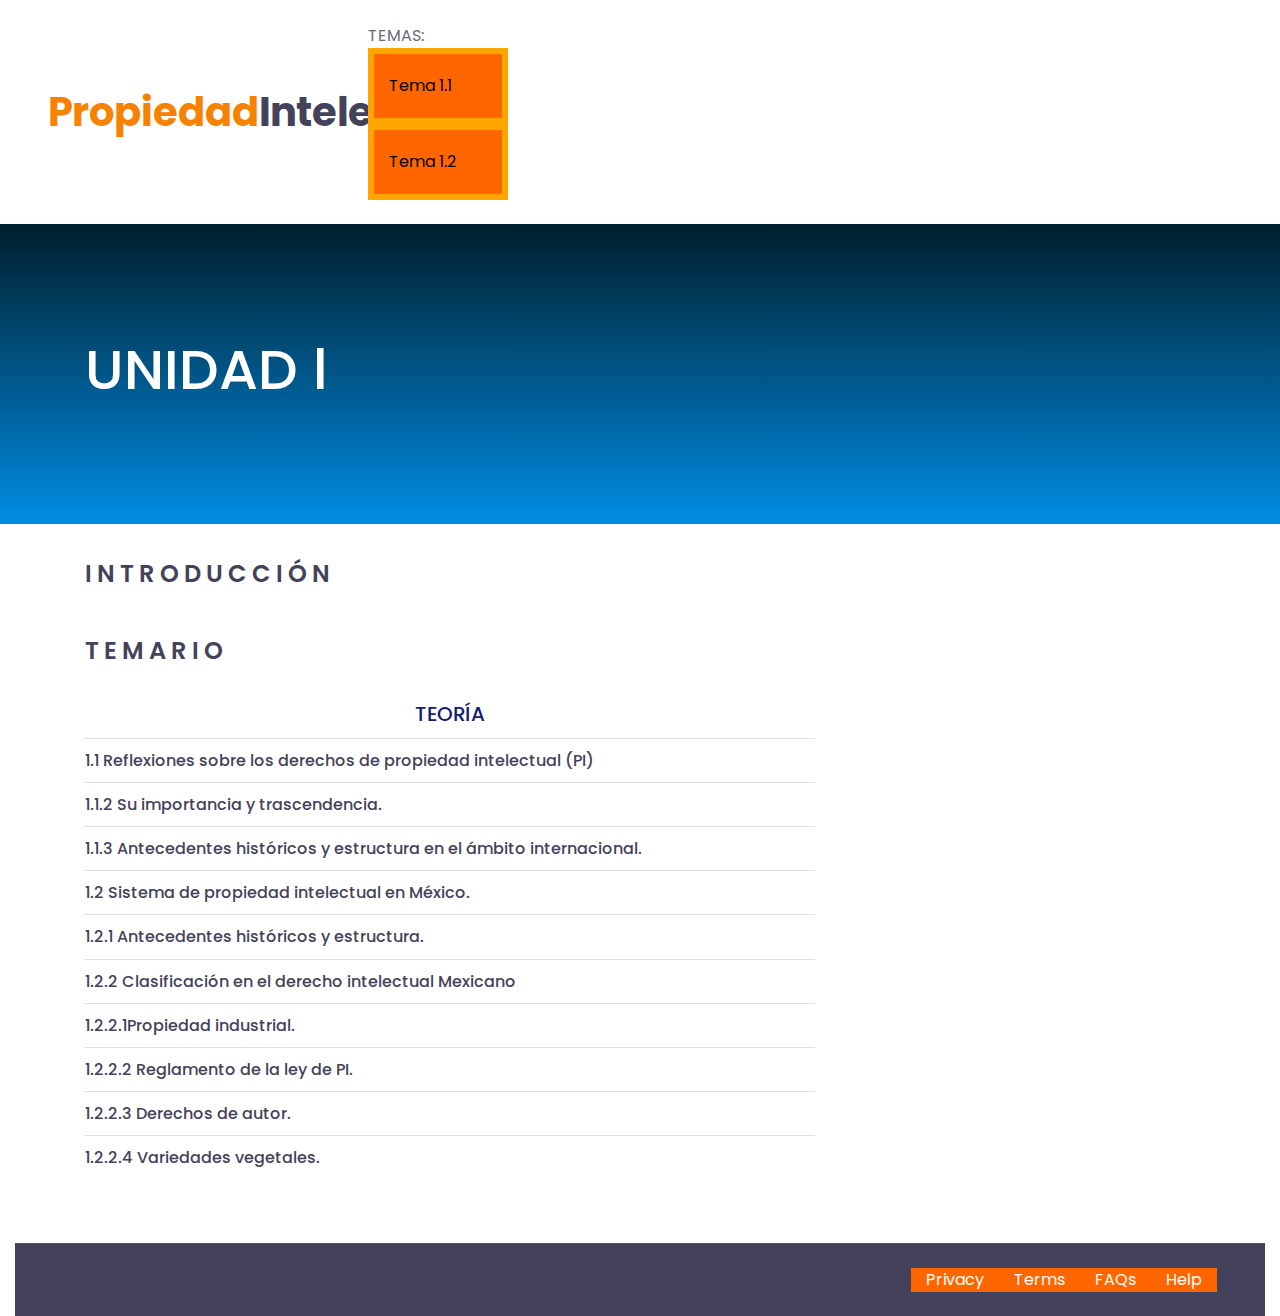
==== commit 0061c22b: "22-05-23" ====
--- a/index.html
+++ b/index.html
@@ -14,7 +14,7 @@
 </head>
 <body>
     <!-- Topbar Start -->
-    <header class="container-fluid d-none d-lg-block">
+    <header class="d-none d-lg-block">
         <div class="row align-items-center py-4 px-xl-5">
             <div class="col-lg-3">
                 <a href="index.html" class="text-decoration-none d-flex">
@@ -23,28 +23,42 @@
             </div>
             <div class="col-lg-3 text-right">
                 <div class="d-inline-flex align-items-center">
-                    <i class="fa fa-2x fa-map-marker-alt text-primary mr-3"></i>
-                    <div class="text-left">
-                        <h6 class="font-weight-semi-bold mb-1">Ubicación</h6>
-                        <small>CDMX</small>
-                    </div>
-                </div>
-            </div>
-            <div class="col-lg-3 text-right">
-                <div class="d-inline-flex align-items-center">
-                    <i class="fa fa-2x fa-envelope text-primary mr-3"></i>
-                    <div class="text-left">
-                        <h6 class="font-weight-semi-bold mb-1">Email</h6>
-                        <small>mycloudschool@</small>
-                    </div>
-                </div>
-            </div>
-            <div class="col-lg-3 text-right">
-                <div class="d-inline-flex align-items-center">
-                    <i class="fa fa-2x fa-phone text-primary mr-3"></i>
-                    <div class="text-left">
-                        <h6 class="font-weight-semi-bold mb-1">Telefono:</h6>
-                        <small>5513345224</small>
+                    <i class="fa fa-2x  text-primary mr-3"></i>
+                    <div class="text-left"><a>TEMAS:</a>
+
+                        <div class="nav-item dropdown nav">
+                        
+                            <li><a class="menu" href="tema1.1.html">Tema 1.1</a>
+                                <ul>
+                                    <li><a class="menu" href="tema1.1.2.html">Tema 1.1.2</a></li>
+                                    <li><a class="menu" href="tema1.1.3.html">Tema 1.1.3</a></li>
+                                 </ul>
+                            </li>
+                            <li> <a class="menu" href="tema1.2.html">Tema 1.2</a>
+                                <ul>
+                                    <li><a class="menu" href="tema1.2.1.html">Tema 1.2.1</a></li>
+                
+                                    <li><a class="menu" href="tema1.2.2.html">Tema 1.2.2</a>
+                                        <ul>
+                                            <li><a class="menu" href="tema1.2.2.1.html">Tema 1.2.2.1</a></li>
+                                            <li><a class="menu" href="tema1.2.2.2.html">Tema 1.2.2.2</a></li>
+                                            <li><a class="menu" href="tema1.2.2.3.html">Tema 1.2.2.3</a></li>
+                                            <li><a class="menu" href="tema1.2.2.4.html">Tema 1.2.2.4</a></li>
+                                        </ul>
+                                    </li>
+                                   
+                                </ul>
+                            </li>
+                        </div>
+                    </div>
+                </nav>
+            </div>
+            </div>
+        
+                        
+                
+            
+            
                     </div>
                 </div>
             </div>
@@ -97,40 +111,19 @@
 
     <!-- Header Start -->
  <div id="header">
-    <div class="col-lg-3 d-none d-lg-block">
-        <a class="d-flex align-items-center justify-content-between bg-secondary w-100 text-decoration-none" data-toggle="collapse" href="#navbar-vertical" style="height: 67px; padding: 0 30px;">
-            <h5 class="text-primary m-0"><i class="fa fa-book-open mr-2"></i>TEMAS</h5>
-            <i class="fa fa-angle-down text-primary"></i>
+   
         </a>
         <nav class="collapse position-absolute navbar navbar-vertical navbar-light align-items-start p-0 border border-top-0 border-bottom-0 bg-light" id="navbar-vertical" style="width: calc(100% - 30px); z-index: 9;">
             <div class="nºavbar-nav w-100">
                 <div class="nav-item dropdown nav">
-                    <li><a href="tema1.1.html">Tema 1.1</a>
-                        <ul>
-                            <li><a href="tema1.1.2.html">Tema 1.1.2</a></li>
-                            <li><a href="tema1.1.3.html">Tema 1.1.3</a></li>
-                         </ul>
-                    </li>
-                    <li> <a href="tema1.2.html">Tema 1.2</a>
-                        <ul>
-                            <li><a href="tema1.2.1.html">Tema 1.2.1</a></li>
-        
-                            <li><a href="tema1.2.2.html">Tema 1.2.2</a>
-                                <ul>
-                                    <li><a href="tema1.2.2.1.html">Tema 1.2.2.1</a></li>
-                                    <li><a href="tema1.2.2.2.html">Tema 1.2.2.2</a></li>
-                                    <li><a href="tema1.2.2.3.html">Tema 1.2.2.3</a></li>
-                                    <li><a href="tema1.2.2.4.html">Tema 1.2.2.4</a></li>
-                                </ul>
-                            </li>
-                           
+                            </li> 
                         </ul>
                     </li>
                 </div>
             </div>
         </nav>
     </div>
-    </div>
+    </div> 
 
 
 
@@ -158,9 +151,8 @@
                     <div class="mb-5">
                        
                        
-                        <img class="img-fluid rounded w-100 mb-4" src="https://mcsiotassets.azureedge.net/assets/imgs/iot/iot-logo.jpeg" alt="Image">
                         <h4 class="text-uppercase mb-4" style="letter-spacing: 5px;">INTRODUCCIÓN</h4>
-                        <p class="text-justify">En este curso, se explicarán desde cero los fundamentos del <b>Internet de las Cosas (IoT)</b>. Abarcaremos conceptos básicos, definiciones y se explicará el funcionamiento de estas tecnologías. Además, desarrollaremos una estación climatológica como proyecto práctico.</p>
+                        <p class="text-justify"></p>
 <!--                         </p>
                         <p>Adicionalmente, los expositores presentarán un ejemplo práctico sobre el funcionamiento del IoT, donde fabricarán una estación climatológica utilizando el sensor de presión barométrica <b>BMP280</b>, la mini computadora <b>Raspberry Pi 3</b> y el servicio en la nube <b>Azure IoT Hub</b>, para monitorear los datos entrantes. Finalmente, utilizando <b>Node.js y Docker</b>, desarrollarán una WebApp donde podremos ver los cambios de temperatura en tiempo real.
                         </p>    -->            
@@ -170,104 +162,52 @@
                         <ul class="list-group list-group-flush">
 
                             <li class="list-group-item d-flex justify-content-between align-items-center px-0">
-                                <p class="text-decoration-none h5 m-auto midnight-blue-font">TEORÍA</p>
-                            </li>
-
+                                <a class="text-decoration-none h5 m-auto midnight-blue-font">TEORÍA</a>
+                            </li>
+
+                            <li class="list-group-item d-flex justify-content-between align-items-center px-0" >
+                                <a href="tema1.1.html" class="text-decoration-none h6 m-0">1.1 Reflexiones sobre los derechos de propiedad intelectual (PI)</a>
+                            </li>
+
+                            <li class="list-group-item d-flex justify-content-between align-items-center px-0" >
+                                <a href="tema1.1.2.html" class="text-decoration-none h6 m-0">1.1.2 Su importancia y trascendencia.</a>
+                            </li>
+                            
+                            <li class="list-group-item d-flex justify-content-between align-items-center px-0" >
+                                <a href="tema1.1.3.html"class="text-decoration-none h6 m-0">1.1.3 Antecedentes históricos y estructura en el ámbito internacional.</a>
+                            </li>
+
+                            <li class="list-group-item d-flex justify-content-between align-items-center px-0" >
+                                <p href="tema1.2.html" class="text-decoration-none h6 m-0">1.2 Sistema de propiedad intelectual en México.</a>
+                            </li>
+
+                            <li class="list-group-item d-flex justify-content-between align-items-center px-0" >
+                                <p href="tema1.2.1.html" class="text-decoration-none h6 m-0">1.2.1 Antecedentes históricos y estructura.</a>
+                            </li>
+
+                            <li class="list-group-item d-flex justify-content-between align-items-center px-0" >
+                                <a href="tema1.2.2.html" class="text-decoration-none h6 m-0">1.2.2 Clasificación en el derecho intelectual Mexicano</a>
+                            </li>
+                            <li class="list-group-item d-flex justify-content-between align-items-center px-0" >
+                                <a href="tema1.2.2.1.html" class="text-decoration-none h6 m-0">1.2.2.1Propiedad industrial.</a>
+                            </li>
+                            <li class="list-group-item d-flex justify-content-between align-items-center px-0" >
+                                <a href="tema1.2.2.2.html" class="text-decoration-none h6 m-0">1.2.2.2 Reglamento de la ley de PI.</a>
+                            </li>
                             <li class="list-group-item d-flex justify-content-between align-items-center px-0">
-                                <p class="text-decoration-none h6 m-0">Conceptos y funcionamiento del IoT</p>
-                            </li>
-
-                            <li class="list-group-item d-flex justify-content-between align-items-center px-0">
-                                <p class="text-decoration-none h6 m-0">Aplicaciones del IoT en la vida cotidiana</p>
-                            </li>
+                                <a href="tema1.2.2.3.html" class="text-decoration-none h6 m-0">1.2.2.3 Derechos de autor.</a>
+                            </li>
+                            <li class="list-group-item d-flex justify-content-between align-items-center px-0" >
+                                <a href="tema1.2.2.4.html" class="text-decoration-none h6 m-0">1.2.2.4 Variedades vegetales.</a>
+                            </li>
+                           
                             
-                            <li class="list-group-item d-flex justify-content-between align-items-center px-0">
-                                <p class="text-decoration-none h6 m-0">Servicios de IoT en Microsoft Azure</p>
-                            </li>
-
-                            <li class="list-group-item d-flex justify-content-between align-items-center px-0">
-                                <p class="text-decoration-none h5 m-auto midnight-blue-font">PROYECTO</p>
-                            </li>
-                            <li class="list-group-item d-flex justify-content-between align-items-center px-0">
-                                <p class="text-decoration-none h6 m-0">Instalando Raspberry Pi OS</p>
-                            </li>
-
-                            <li class="list-group-item d-flex justify-content-between align-items-center px-0">
-                                <p class="text-decoration-none h6 m-0">Montando el sensor BMP280</p>
-                            </li>
-                            
-                            <li class="list-group-item d-flex justify-content-between align-items-center px-0">
-                                <p class="text-decoration-none h6 m-0">Habilitando Interface I2C Y Servidor SSH</p>
-                            </li>
-                            
-                            <li class="list-group-item d-flex justify-content-between align-items-center px-0">
-                                <p class="text-decoration-none h6 m-0">Configurando el entorno de desarrollo en la Raspberry</p>
-                            </li>
-
-                            <li class="list-group-item d-flex justify-content-between align-items-center px-0">
-                                <p class="text-decoration-none h6 m-0">Capturando datos del sensor con .NET y Python</p>
-                            </li>
-                            
-                            <li class="list-group-item d-flex justify-content-between align-items-center px-0">
-                                <p class="text-decoration-none h6 m-0">Enviando datos del sensor a Azure IoT Hub</p>
-                            </li>
-
-                            <li class="list-group-item d-flex justify-content-between align-items-center px-0">
-                                <p class="text-decoration-none h6 m-0">Creando y Dockerizando la WebApp</p>
-                            </li>
+
                         </ul>
                     </div>
-                        <br>
-                        <h4 class="text-uppercase mb-4" style="letter-spacing: 2px;">¿QUÉ ES EL IOT?</h4>
-                        <img class="img-fluid rounded w-50 float-left mr-4 mb-3" src="http://cio.com.mx/wp-content/uploads/2020/03/Shadow-IoT.jpg" alt="Image">
-                        <p class="text-justify">La Internet de las cosas (IoT) describe la red de objetos físicos ("cosas") que llevan incorporados sensores, software y otras tecnologías con el fin de conectarse e intercambiar datos con otros dispositivos y sistemas a través de Internet. Estos dispositivos van desde objetos domésticos comunes hasta herramientas industriales sofisticadas. Con más de 7 mil millones de dispositivos IoT conectados en la actualidad, los expertos prevén que este número aumentará a 22mil millones para el 2025.</p>
-                        <img class="img-fluid rounded w-50 float-right ml-4 mb-3" src="https://www.gfplab.com/wp-content/uploads/2021/02/iot-hotel-1200x675.jpg" alt="Image">
-                        <p class="text-justify">La definición de IoT podría ser la agrupación e interconexión de dispositivos y objetos a través de una red (bien sea privada o Internet, la red de redes), dónde todos ellos podrían ser visibles e interaccionar. Respecto al tipo de objetos o dispositivos podrían ser cualquiera, desde sensores y dispositivos mecánicos hasta objetos cotidianos como pueden ser el frigorífico, el calzado o la ropa. Cualquier cosa que se pueda imaginar podría ser conectada a internet e interaccionar sin necesidad de la intervención humana, el objetivo por tanto es una interacción de máquina a máquina, o lo que se conoce como una interacción M2M (machine to machine) o dispositivos M2M.</p>
-                    </div>
-
-                    <div class="mb-5">
-                        <h4 class="text-uppercase mb-4" style="letter-spacing: 5px;">APRENDIZAJE</h4>
-
-                        <a class="d-flex align-items-center text-decoration-none mb-3" href="iotrb_course_tema1.html">
-                            <img class="img-fluid rounded" src="https://mcsiotassets.azureedge.net/assets/imgs/iot/iot-mini-logo.png" style="height: 60px;">
-                            <div class="pl-3">
-                                <h5 class="m-0">TEMA 1: INTRODUCCIÓN A IOT EN LA NUBE</h5>
-                                <p class="m-0 p-list-option text-primary">1.1. Conceptos y funcionamiento del IoT</p>
-                                <p class="m-0 p-list-option text-primary">1.2. Aplicaciones del IoT en la vida contidiana</p>
-                                <p class="m-0 p-list-option text-primary">1.3. Servicios de IoT en Microsoft Azure</p>
-                            </div>
-                        </a>
-
-                        <a class="d-flex align-items-center text-decoration-none mb-3" href="iotrb_course_tema2.html">
-                            <img class="img-fluid rounded" src="https://mcsiotassets.azureedge.net/assets/imgs/iot/raspi.png" style="height: 60px;">
-                            <div class="pl-3">
-                                <h5 class="m-0">TEMA 2: RASPBERRY & IOT</h5>
-                                <p class="m-0 p-list-option text-primary">2.1. Instalando Raspberry Pi OS</p>
-                                <p class="m-0 p-list-option text-primary">2.2. Montando el sensor BMP280</p>
-                                <p class="m-0 p-list-option text-primary">2.3. Habilitando Interface I2C Y Servidor SSH</p>
-                            </div>
-                        </a>
-
-                        <a class="d-flex align-items-center text-decoration-none mb-3" href="iotrb_course_tema3.html">
-                            <img class="img-fluid rounded" src="https://mcsiotassets.azureedge.net/assets/imgs/iot/dev-icon.png" style="height: 60px;">
-                            <div class="pl-3">
-                                <h5 class="m-0">TEMA 3: ENTORNOS DE DESARROLLO EN RASPBERRY OS</h5>
-                                <p class="m-0 p-list-option text-primary">3.1. Configurando el entorno de desarrollo en la Raspberry</p>
-                                <p class="m-0 p-list-option text-primary">3.2. Capturando Datos del Sensor utilizando .NET</p>
-                                <p class="m-0 p-list-option text-primary">3.3. Capturando Datos del Sensor utilizando Python</p>
-                            </div>
-                        </a>
-
-                        <a class="d-flex align-items-center text-decoration-none mb-3" href="iotrb_course_tema4.html">
-                            <img class="img-fluid rounded" src="https://mcsiotassets.azureedge.net/assets/imgs/iot/azure-icon.png" style="height: 60px;">
-                            <div class="pl-3">
-                                <h5 class="m-0">TEMA 4: DESPLIEGUE EN AZURE Y DOCKER</h5>
-                                <p class="m-0 p-list-option text-primary">4.1. Enviando Datos a Azure IoT Hub</p>
-                                <p class="m-0 p-list-option text-primary">4.2. Creando y Dockerizando la WebApp</p>
-                            </div>
-                        </a>
-                    </div>
-                </div>
+                       
+
+                    
 
                
                     
--- a/css/style.css
+++ b/css/style.css
@@ -1741,7 +1741,23 @@
 .table-hover .table-warning:hover {
   background-color: #ffe8a1;
 }
-
+.image_3 {
+  height: 600px;
+  left: 600px;
+  }
+.image_2 {
+height: 500px;
+left: 300px;
+}
+.image_1 {
+  height: 400px;
+  left: 400px;
+}
+.menu {
+  width: 140px;
+  padding: 4px;
+  border: 6px orange solid;
+}
 .table-hover .table-warning:hover > td,
 .table-hover .table-warning:hover > th {
   background-color: #ffe8a1;
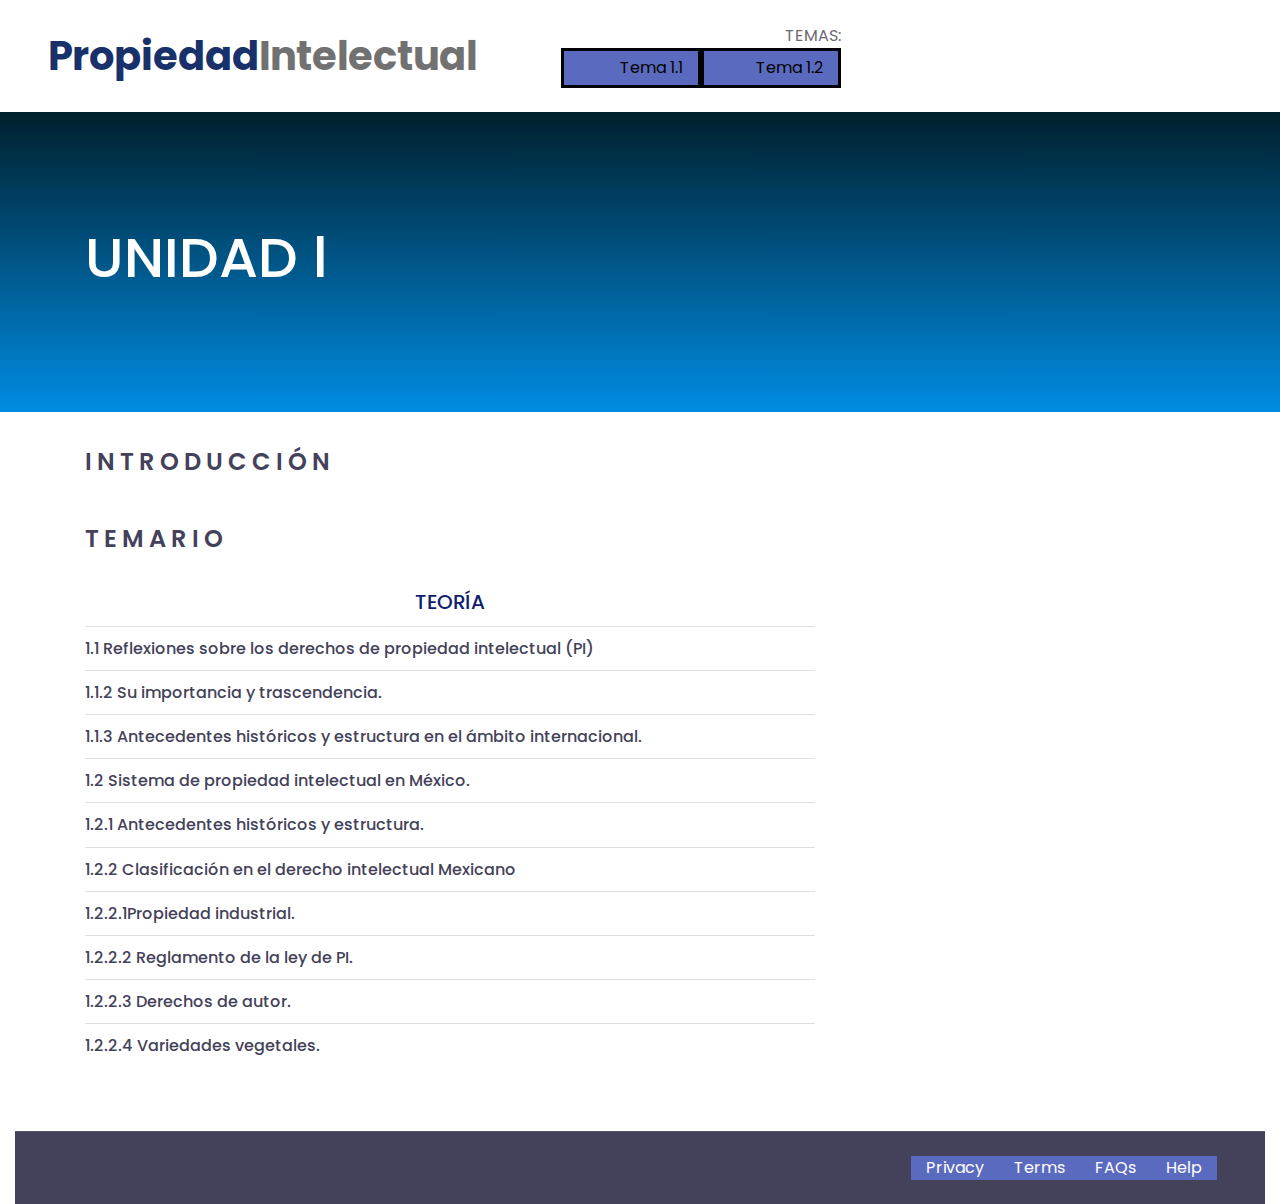
==== commit fe77f71c: "22-05-23" ====
--- a/index.html
+++ b/index.html
@@ -18,13 +18,16 @@
         <div class="row align-items-center py-4 px-xl-5">
             <div class="col-lg-3">
                 <a href="index.html" class="text-decoration-none d-flex">
-                    <h1 class="m-0 align-self-center"><span class="text-primary">Propiedad</span>Intelectual</h1>
+                    <h1 class="m-0 align-self-center"><span class="text-primary">Propiedad</span><span class="titulo">Intelectual</span>
+                    </h1>
                 </a>
             </div>
+            
             <div class="col-lg-3 text-right">
+                <a>TEMAS:</a>
                 <div class="d-inline-flex align-items-center">
                     <i class="fa fa-2x  text-primary mr-3"></i>
-                    <div class="text-left"><a>TEMAS:</a>
+                  <!--  <div class="text-left"> -->
 
                         <div class="nav-item dropdown nav">
                         
--- a/css/style.css
+++ b/css/style.css
@@ -59,14 +59,14 @@
 }
 
 .nav li a {
-  background-color: #FF6600;
+  background-color: #5a6abf;
   color: black;
   text-decoration: none;
-padding: 20px 15px;
+padding: 5px 15px;
 display: block;
 }
 .nav li a:hover {
-background-color: white;
+background-color: #9d9d9c;
 }
 .nav > li {
   float: left;
@@ -1292,8 +1292,8 @@
     max-width: 16.66667%;
   }
   .col-lg-3 {
-    flex: 0 0 25%;
-    max-width: 25%;
+    flex: 0 0 30%;
+    max-width: 100%;
   }
   .col-lg-4 {
     flex: 0 0 33.33333%;
@@ -1756,7 +1756,7 @@
 .menu {
   width: 140px;
   padding: 4px;
-  border: 6px orange solid;
+  border: black solid;
 }
 .table-hover .table-warning:hover > td,
 .table-hover .table-warning:hover > th {
@@ -9611,8 +9611,11 @@
 }
 
 .text-primary {
-  color: var(--orange-apple);
+  color: #18316b;
   /*color: #FF6600 ;*/
+}
+.titulo {
+  color: #717171 ;
 }
 
 a.text-primary:hover, a.text-primary:focus {
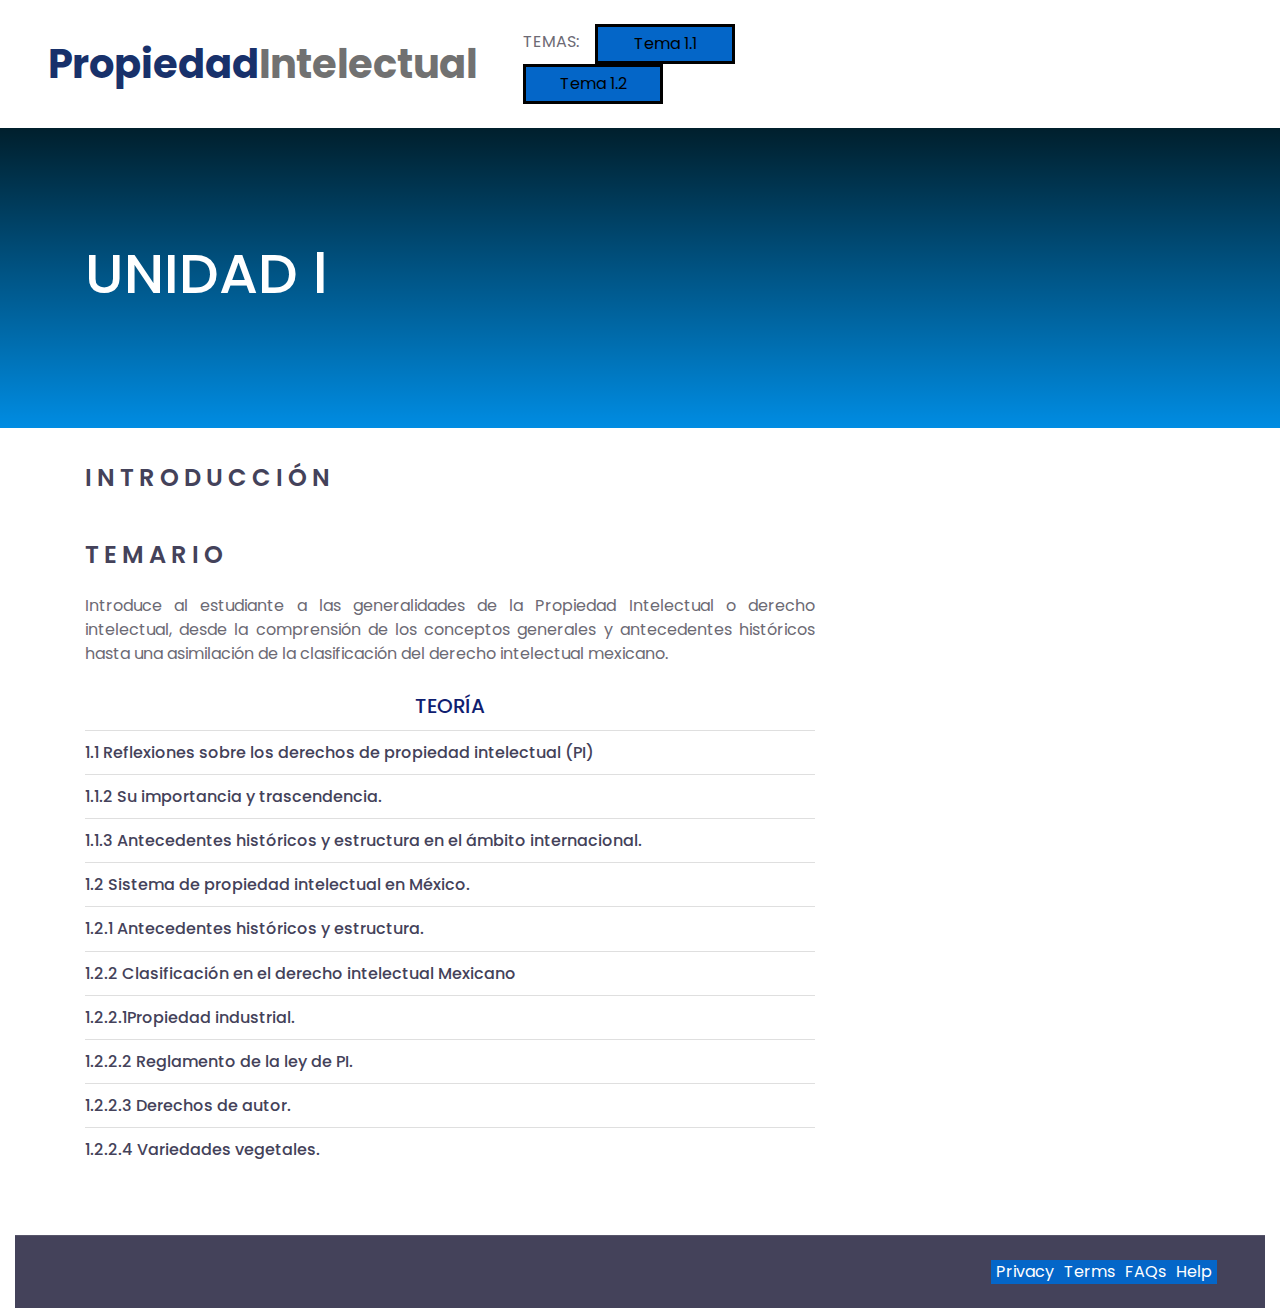
==== commit 258e820f: "24-5-23" ====
--- a/index.html
+++ b/index.html
@@ -20,17 +20,21 @@
                 <a href="index.html" class="text-decoration-none d-flex">
                     <h1 class="m-0 align-self-center"><span class="text-primary">Propiedad</span><span class="titulo">Intelectual</span>
                     </h1>
+                    
                 </a>
-            </div>
-            
+           
+           
+            </div>
+           
             <div class="col-lg-3 text-right">
-                <a>TEMAS:</a>
+               
                 <div class="d-inline-flex align-items-center">
                     <i class="fa fa-2x  text-primary mr-3"></i>
                   <!--  <div class="text-left"> -->
 
                         <div class="nav-item dropdown nav">
-                        
+                           <div class="margen-del-tema">  <a>TEMAS: </a>
+                        </div>
                             <li><a class="menu" href="tema1.1.html">Tema 1.1</a>
                                 <ul>
                                     <li><a class="menu" href="tema1.1.2.html">Tema 1.1.2</a></li>
@@ -163,7 +167,10 @@
                     <div class="text-center">
                         <h4 class="text-uppercase mb-4 text-justify" style="letter-spacing: 5px;">TEMARIO</h4>
                         <ul class="list-group list-group-flush">
-
+                           <div class="text-justify"> <p>Introduce al estudiante a las generalidades de la Propiedad Intelectual o
+                                derecho intelectual, desde la comprensión de los conceptos generales y antecedentes
+                                históricos hasta una asimilación de la clasificación del derecho intelectual mexicano.</p>
+</div>
                             <li class="list-group-item d-flex justify-content-between align-items-center px-0">
                                 <a class="text-decoration-none h5 m-auto midnight-blue-font">TEORÍA</a>
                             </li>
--- a/css/style.css
+++ b/css/style.css
@@ -59,14 +59,14 @@
 }
 
 .nav li a {
-  background-color: #5a6abf;
+  background-color: #0466c8;
   color: black;
   text-decoration: none;
-padding: 5px 15px;
+padding: 5px 5px;
 display: block;
 }
 .nav li a:hover {
-background-color: #9d9d9c;
+background-color: #7d8597;
 }
 .nav > li {
   float: left;
@@ -74,7 +74,7 @@
 .nav li ul {
   display: none;
   position: absolute;
-  min-width: 240px;
+  min-width: 140px;
 }
 .nav li:hover > ul {
   display: block;
@@ -88,7 +88,7 @@
 
 .nav li ul li ul {
   right: -140px;
-  top: 0px;
+  top: 8px;
 }
 
 html {
@@ -1293,7 +1293,7 @@
   }
   .col-lg-3 {
     flex: 0 0 30%;
-    max-width: 100%;
+    max-width: 50%;
   }
   .col-lg-4 {
     flex: 0 0 33.33333%;
@@ -1757,6 +1757,7 @@
   width: 140px;
   padding: 4px;
   border: black solid;
+  text-align: center;
 }
 .table-hover .table-warning:hover > td,
 .table-hover .table-warning:hover > th {
@@ -2244,6 +2245,12 @@
   margin-top: 0.25rem;
   font-size: 80%;
   color: #dc3545;
+
+}
+.margen-del-tema {
+  margin-top:  0.4rem;
+  padding-right: 1rem;
+  
 }
 
 .invalid-tooltip {
@@ -4109,7 +4116,7 @@
 }
 
 .nav-tabs .nav-item {
-  margin-bottom: -1px;
+  margin-bottom: -4px;
 }
 
 .nav-tabs .nav-link {
